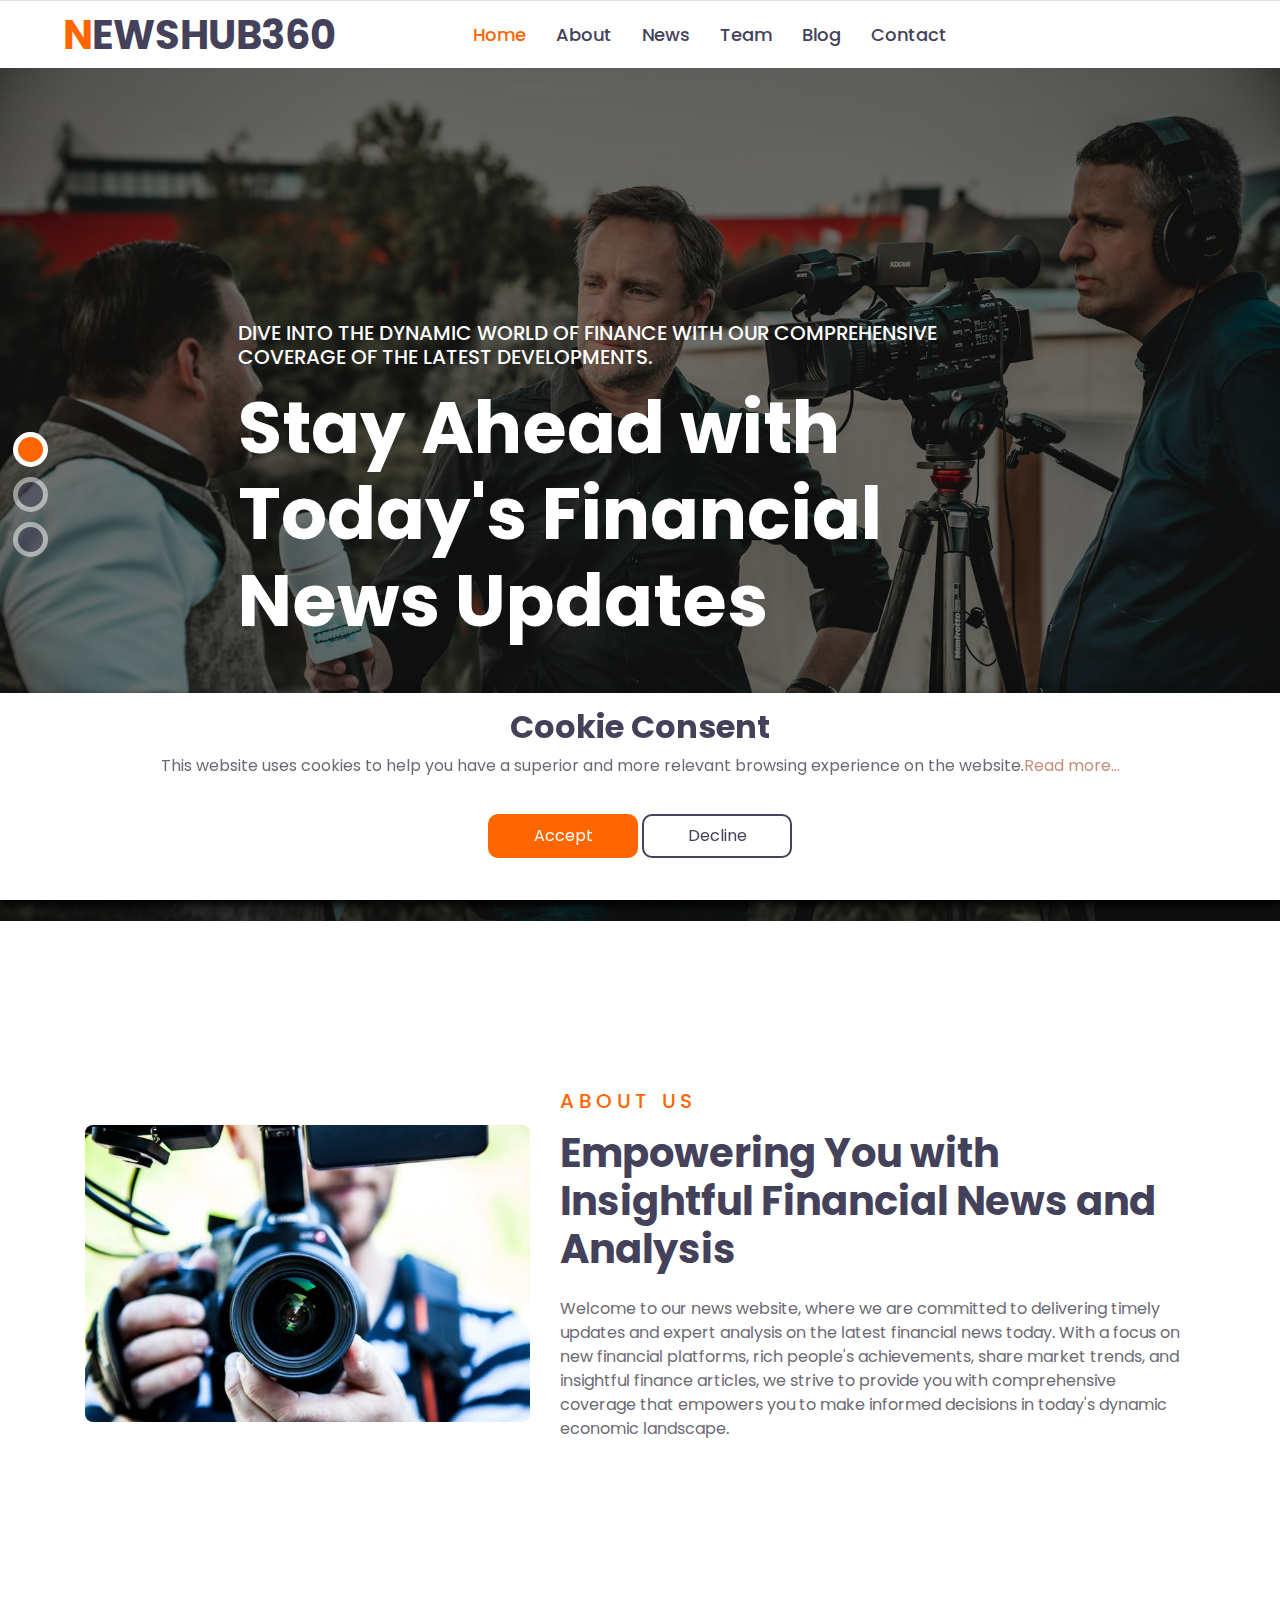
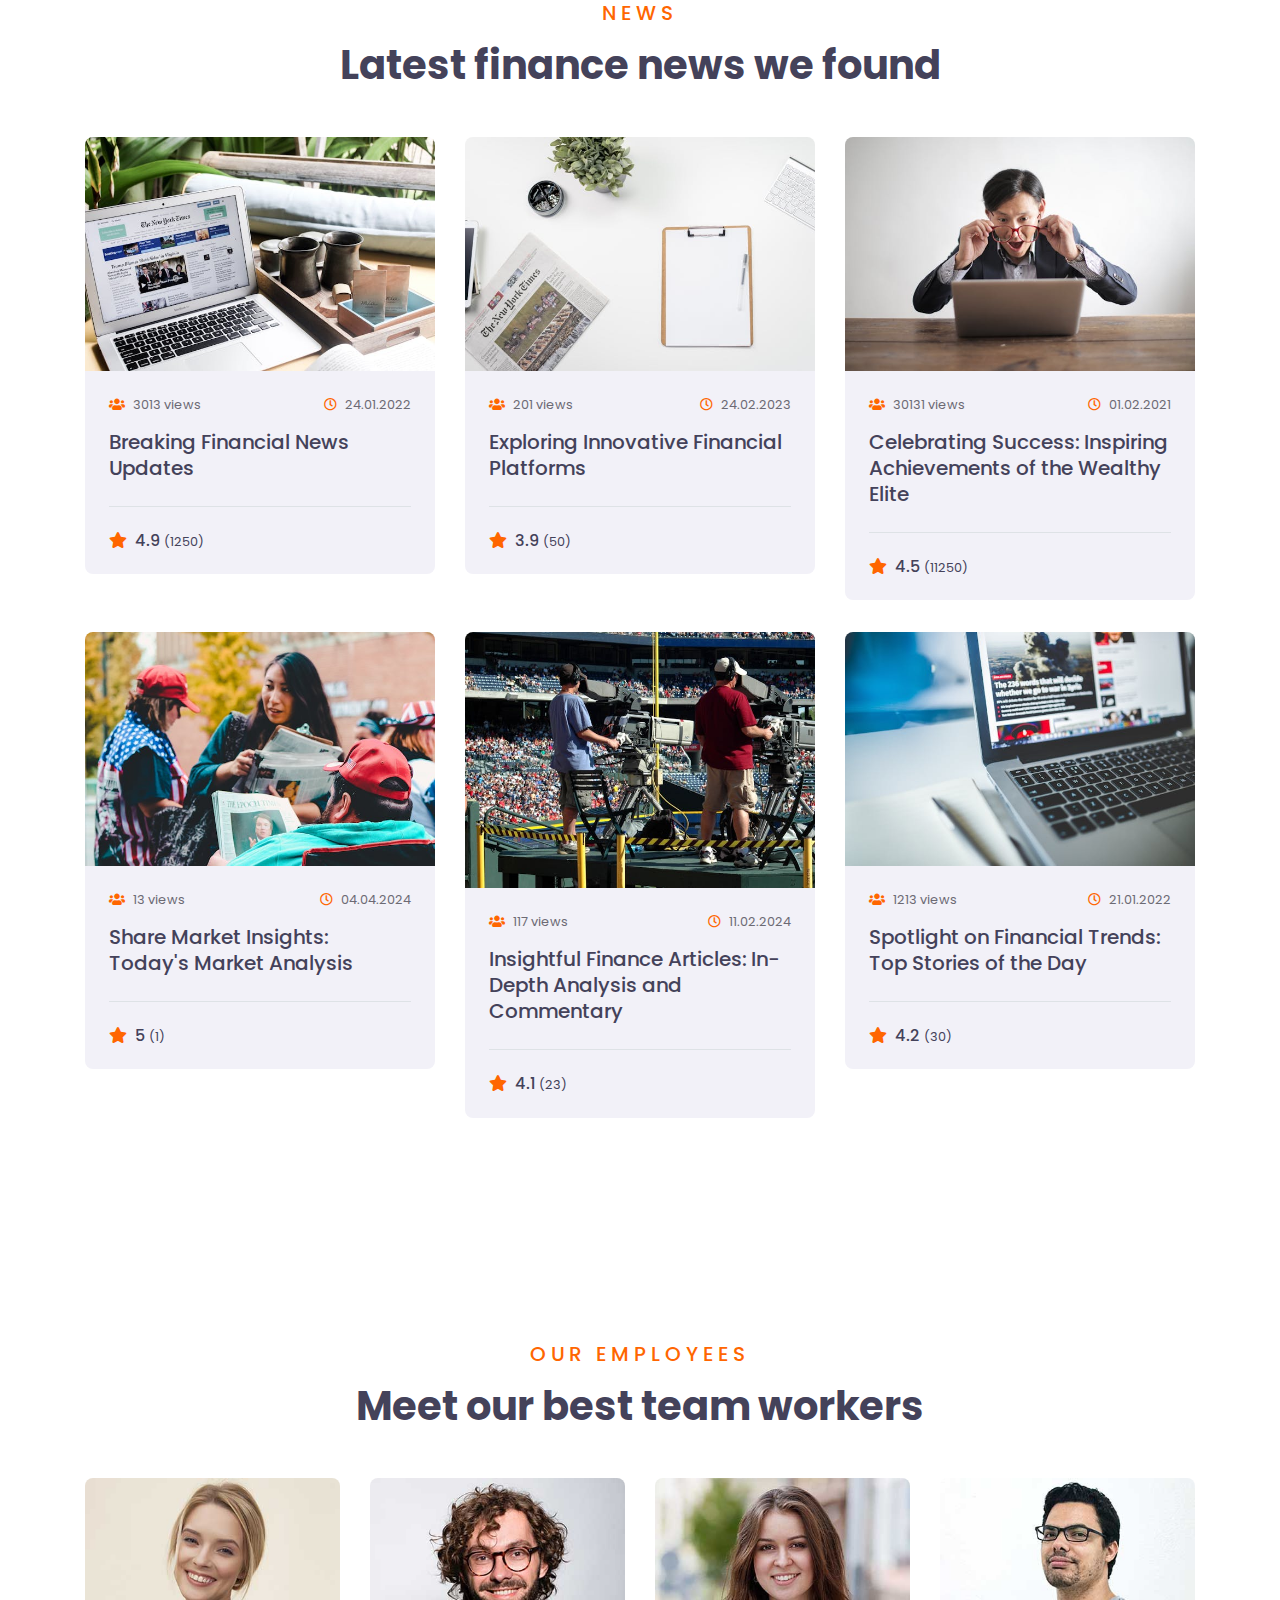
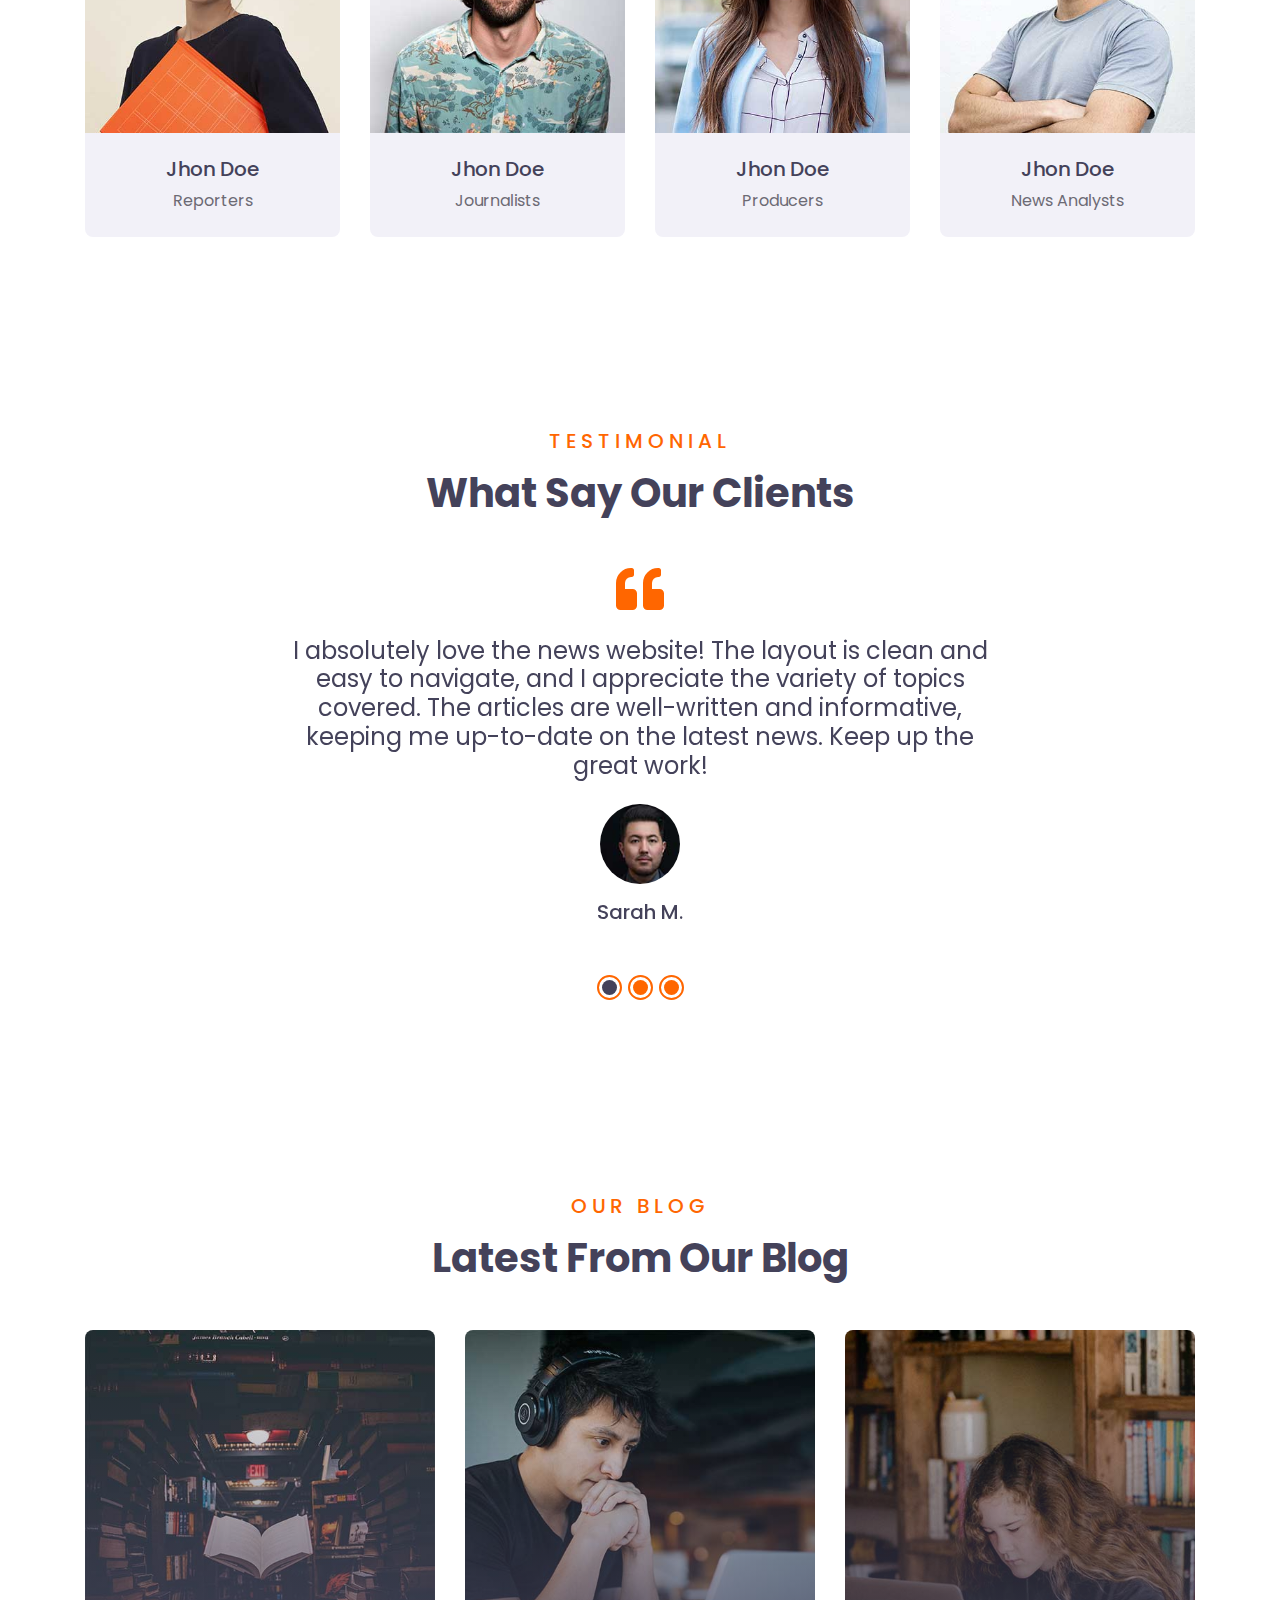
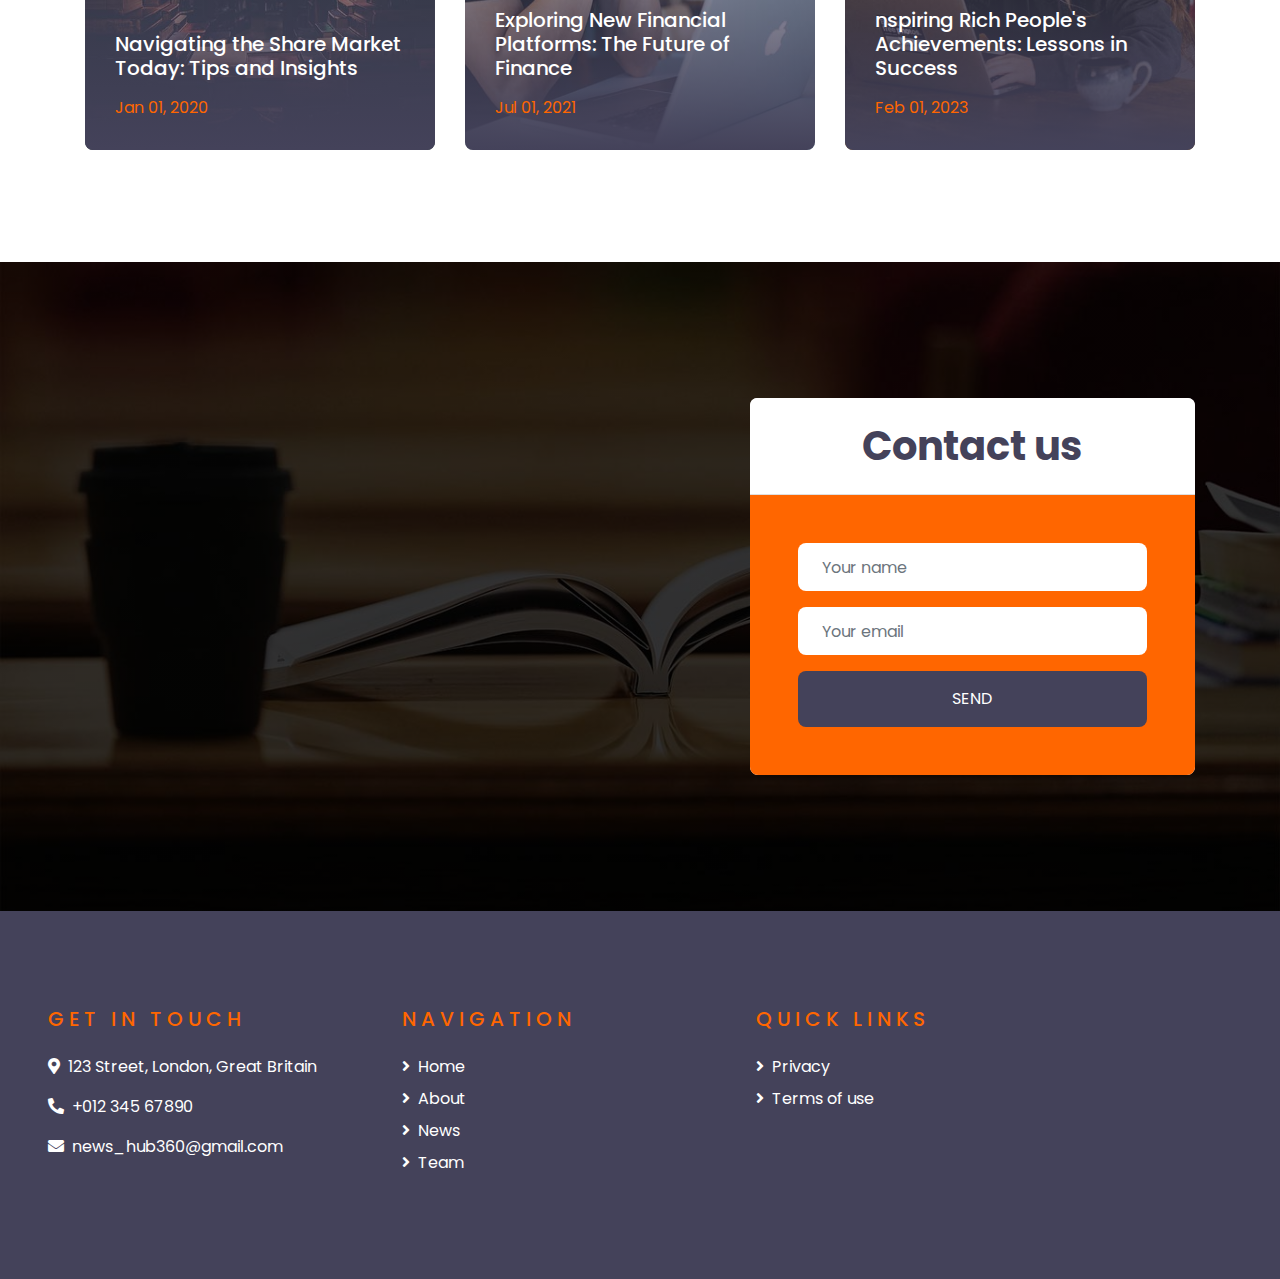
==== index.html @ 3d37042f "WIP" ====
<!DOCTYPE html>
<html lang="en">

<head>
    <meta charset="utf-8">
    <title>ECOURSES - Online Courses HTML Template</title>
    <meta content="width=device-width, initial-scale=1.0" name="viewport">
    <meta content="Free HTML Templates" name="keywords">
    <meta content="Free HTML Templates" name="description">

    <!-- Favicon -->
    <link href="img/favicon.png" rel="icon">

    <!-- Google Web Fonts -->
    <link rel="preconnect" href="https://fonts.gstatic.com">
    <link href="https://fonts.googleapis.com/css2?family=Poppins:wght@400;500;600;700&display=swap" rel="stylesheet"> 

    <!-- Font Awesome -->
    <link href="https://cdnjs.cloudflare.com/ajax/libs/font-awesome/5.10.0/css/all.min.css" rel="stylesheet">

    <!-- Libraries Stylesheet -->
    <link href="lib/owlcarousel/assets/owl.carousel.min.css" rel="stylesheet">

    <!-- Customized Bootstrap Stylesheet -->
    <link href="css/style.css" rel="stylesheet">
</head>

<body>
    <!-- Navbar Start -->
    <div class="container-fluid">
        <div class="row border-top px-xl-5">
            <div class="col-lg-4 d-none d-lg-block">
                <a href="index.html" class="text-decoration-none">
                    <h1 style="margin-top: 10px !important;" class="m-0"><span class="text-primary">N</span>EWSHUB360</h1>
                </a>
            </div>
            <div class="col-lg-8">
                <nav class="navbar navbar-expand-lg bg-light navbar-light py-3 py-lg-0 px-0">
                    <a href="" class="text-decoration-none d-block d-lg-none">
                        <h1 class="m-0"><span class="text-primary">N</span>EWSHUB360</h1>
                    </a>
                    <button type="button" class="navbar-toggler" data-toggle="collapse" data-target="#navbarCollapse">
                        <span class="navbar-toggler-icon"></span>
                    </button>
                    <div class="collapse navbar-collapse justify-content-between" id="navbarCollapse">
                        <div class="navbar-nav py-0">
                            <a href="index.html" class="nav-item nav-link active">Home</a>
                            <a href="#about" class="nav-item nav-link">About</a>
                            <a href="#news" class="nav-item nav-link">News</a>
                            <a href="#team" class="nav-item nav-link">Team</a>
                            <a href="#blog" class="nav-item nav-link">Blog</a>
                            <a href="#contact" class="nav-item nav-link">Contact</a>
                        </div>
                    </div>
                </nav>
            </div>
        </div>
    </div>
    <!-- Navbar End -->


    <!-- Carousel Start -->
    <div class="container-fluid p-0 pb-5 mb-5">
        <div id="header-carousel" class="carousel slide carousel-fade" data-ride="carousel">
            <ol class="carousel-indicators">
                <li data-target="#header-carousel" data-slide-to="0" class="active"></li>
                <li data-target="#header-carousel" data-slide-to="1"></li>
                <li data-target="#header-carousel" data-slide-to="2"></li>
            </ol>
            <div class="carousel-inner">
                <div class="carousel-item active" style="min-height: 300px;">
                    <img class="position-relative w-100" src="img/carousel-1.jpg" style="min-height: 300px; object-fit: cover;">
                    <div class="carousel-caption d-flex align-items-center justify-content-center">
                        <div class="p-5" style="width: 100%; max-width: 900px;">
                            <h5 class="text-white text-uppercase mb-md-3">Dive into the dynamic world of finance with our comprehensive coverage of the latest developments.</h5>
                            <h1 class="display-3 text-white mb-md-4">Stay Ahead with Today's Financial News Updates</h1>
                        </div>
                    </div>
                </div>
                <div class="carousel-item" style="min-height: 300px;">
                    <img class="position-relative w-100" src="img/carousel-2.jpg" style="min-height: 300px; object-fit: cover;">
                    <div class="carousel-caption d-flex align-items-center justify-content-center">
                        <div class="p-5" style="width: 100%; max-width: 900px;">
                            <h5 class="text-white text-uppercase mb-md-3">Discover the cutting-edge advancements reshaping the financial landscape.</h5>
                            <h1 class="display-3 text-white mb-md-4">Exploring New Financial Platforms: Innovation in Finance</h1>
                        </div>
                    </div>
                </div>
                <div class="carousel-item" style="min-height: 300px;">
                    <img class="position-relative w-100" src="img/carousel-3.jpg" style="min-height: 300px; object-fit: cover;">
                    <div class="carousel-caption d-flex align-items-center justify-content-center">
                        <div class="p-5" style="width: 100%; max-width: 900px;">
                            <h5 class="text-white text-uppercase mb-md-3">Delve into the extraordinary accomplishments of today's titans of industry and finance.</h5>
                            <h1 class="display-3 text-white mb-md-4">Celebrating Success: Remarkable Achievements of the Wealthy Elite</h1>
                        </div>
                    </div>
                </div>
            </div>
        </div>
    </div>
    <!-- Carousel End -->


    <!-- About Start -->
    <di id="about" class="container-fluid py-5">
        <div class="container py-5">
            <div class="row align-items-center">
                <div class="col-lg-5">
                    <img class="img-fluid rounded mb-4 mb-lg-0" src="img/about.jpg" alt="">
                </div>
                <div class="col-lg-7">
                    <div class="text-left mb-4">
                        <h5 class="text-primary text-uppercase mb-3" style="letter-spacing: 5px;">About Us</h5>
                        <h1>Empowering You with Insightful Financial News and Analysis</h1>
                    </div>
                    <p>Welcome to our news website, where we are committed to delivering timely updates and expert analysis on the latest financial news today. With a focus on new financial platforms, rich people's achievements, share market trends, and insightful finance articles, we strive to provide you with comprehensive coverage that empowers you to make informed decisions in today's dynamic economic landscape.</p>
                </div>
            </div>
        </div>
    </div>
    <!-- About End -->

    <!-- Courses Start -->
    <div id="news" class="container-fluid py-5">
        <div class="container py-5">
            <div class="text-center mb-5">
                <h5 class="text-primary text-uppercase mb-3" style="letter-spacing: 5px;">News</h5>
                <h1>Latest finance news we found</h1>
            </div>
            <div class="row">
                <div class="col-lg-4 col-md-6 mb-4">
                    <div class="rounded overflow-hidden mb-2">
                        <img class="img-fluid" src="img/course-2.jpg" alt="">
                        <div class="bg-secondary p-4">
                            <div class="d-flex justify-content-between mb-3">
                                <small class="m-0"><i class="fa fa-users text-primary mr-2"></i>3013 views</small>
                                <small class="m-0"><i class="far fa-clock text-primary mr-2"></i>24.01.2022</small>
                            </div>
                            <a class="h5">Breaking Financial News Updates</a>
                            <div class="border-top mt-4 pt-4">
                                <div class="d-flex justify-content-between">
                                    <h6 class="m-0"><i class="fa fa-star text-primary mr-2"></i>4.9 <small>(1250)</small></h6>
                                </div>
                            </div>
                        </div>
                    </div>
                </div>
                <div class="col-lg-4 col-md-6 mb-4">
                    <div class="rounded overflow-hidden mb-2">
                        <img class="img-fluid" src="img/course-3.jpg" alt="">
                        <div class="bg-secondary p-4">
                            <div class="d-flex justify-content-between mb-3">
                                <small class="m-0"><i class="fa fa-users text-primary mr-2"></i>201 views</small>
                                <small class="m-0"><i class="far fa-clock text-primary mr-2"></i>24.02.2023</small>
                            </div>
                            <a class="h5">Exploring Innovative Financial Platforms</a>
                            <div class="border-top mt-4 pt-4">
                                <div class="d-flex justify-content-between">
                                    <h6 class="m-0"><i class="fa fa-star text-primary mr-2"></i>3.9 <small>(50)</small></h6>
                                </div>
                            </div>
                        </div>
                    </div>
                </div>
                <div class="col-lg-4 col-md-6 mb-4">
                    <div class="rounded overflow-hidden mb-2">
                        <img class="img-fluid" src="img/course-4.jpg" alt="">
                        <div class="bg-secondary p-4">
                            <div class="d-flex justify-content-between mb-3">
                                <small class="m-0"><i class="fa fa-users text-primary mr-2"></i>30131 views</small>
                                <small class="m-0"><i class="far fa-clock text-primary mr-2"></i>01.02.2021</small>
                            </div>
                            <a class="h5">Celebrating Success: Inspiring Achievements of the Wealthy Elite</a>
                            <div class="border-top mt-4 pt-4">
                                <div class="d-flex justify-content-between">
                                    <h6 class="m-0"><i class="fa fa-star text-primary mr-2"></i>4.5 <small>(11250)</small></h6>
                                </div>
                            </div>
                        </div>
                    </div>
                </div>
                <div class="col-lg-4 col-md-6 mb-4">
                    <div class="rounded overflow-hidden mb-2">
                        <img class="img-fluid" src="img/course-5.jpg" alt="">
                        <div class="bg-secondary p-4">
                            <div class="d-flex justify-content-between mb-3">
                                <small class="m-0"><i class="fa fa-users text-primary mr-2"></i>13 views</small>
                                <small class="m-0"><i class="far fa-clock text-primary mr-2"></i>04.04.2024</small>
                            </div>
                            <a class="h5">Share Market Insights: Today's Market Analysis</a>
                            <div class="border-top mt-4 pt-4">
                                <div class="d-flex justify-content-between">
                                    <h6 class="m-0"><i class="fa fa-star text-primary mr-2"></i>5 <small>(1)</small></h6>
                                </div>
                            </div>
                        </div>
                    </div>
                </div>
                <div class="col-lg-4 col-md-6 mb-4">
                    <div class="rounded overflow-hidden mb-2">
                        <img class="img-fluid" src="img/course-6.jpg" alt="">
                        <div class="bg-secondary p-4">
                            <div class="d-flex justify-content-between mb-3">
                                <small class="m-0"><i class="fa fa-users text-primary mr-2"></i>117 views</small>
                                <small class="m-0"><i class="far fa-clock text-primary mr-2"></i>11.02.2024</small>
                            </div>
                            <a class="h5">Insightful Finance Articles: In-Depth Analysis and Commentary</a>
                            <div class="border-top mt-4 pt-4">
                                <div class="d-flex justify-content-between">
                                    <h6 class="m-0"><i class="fa fa-star text-primary mr-2"></i>4.1 <small>(23)</small></h6>
                                </div>
                            </div>
                        </div>
                    </div>
                </div>
                <div class="col-lg-4 col-md-6 mb-4">
                    <div class="rounded overflow-hidden mb-2">
                        <img class="img-fluid" src="img/course-1.jpg" alt="">
                        <div class="bg-secondary p-4">
                            <div class="d-flex justify-content-between mb-3">
                                <small class="m-0"><i class="fa fa-users text-primary mr-2"></i>1213 views</small>
                                <small class="m-0"><i class="far fa-clock text-primary mr-2"></i>21.01.2022</small>
                            </div>
                            <a class="h5">Spotlight on Financial Trends: Top Stories of the Day</a>
                            <div class="border-top mt-4 pt-4">
                                <div class="d-flex justify-content-between">
                                    <h6 class="m-0"><i class="fa fa-star text-primary mr-2"></i>4.2 <small>(30)</small></h6>
                                </div>
                            </div>
                        </div>
                    </div>
                </div>
            </div>
        </div>
    </div>
    <!-- Courses End -->


    <!-- Team Start -->
    <div id="team" class="container-fluid py-5">
        <div class="container pt-5 pb-3">
            <div class="text-center mb-5">
                <h5 class="text-primary text-uppercase mb-3" style="letter-spacing: 5px;">Our employees</h5>
                <h1>Meet our best team workers</h1>
            </div>
            <div class="row">
                <div class="col-md-6 col-lg-3 text-center team mb-4">
                    <div class="team-item rounded overflow-hidden mb-2">
                        <div class="team-img position-relative">
                            <img class="img-fluid" src="img/team-1.jpg" alt="">
                        </div>
                        <div class="bg-secondary p-4">
                            <h5>Jhon Doe</h5>
                            <p class="m-0">Reporters</p>
                        </div>
                    </div>
                </div>
                <div class="col-md-6 col-lg-3 text-center team mb-4">
                    <div class="team-item rounded overflow-hidden mb-2">
                        <div class="team-img position-relative">
                            <img class="img-fluid" src="img/team-2.jpg" alt="">
                        </div>
                        <div class="bg-secondary p-4">
                            <h5>Jhon Doe</h5>
                            <p class="m-0">Journalists</p>
                        </div>
                    </div>
                </div>
                <div class="col-md-6 col-lg-3 text-center team mb-4">
                    <div class="team-item rounded overflow-hidden mb-2">
                        <div class="team-img position-relative">
                            <img class="img-fluid" src="img/team-3.jpg" alt="">
                        </div>
                        <div class="bg-secondary p-4">
                            <h5>Jhon Doe</h5>
                            <p class="m-0">Producers</p>
                        </div>
                    </div>
                </div>
                <div class="col-md-6 col-lg-3 text-center team mb-4">
                    <div class="team-item rounded overflow-hidden mb-2">
                        <div class="team-img position-relative">
                            <img class="img-fluid" src="img/team-4.jpg" alt="">
                        </div>
                        <div class="bg-secondary p-4">
                            <h5>Jhon Doe</h5>
                            <p class="m-0">News Analysts</p>
                        </div>
                    </div>
                </div>
            </div>
        </div>
    </div>
    <!-- Team End -->


    <!-- Testimonial Start -->
    <div class="container-fluid py-5">
        <div class="container py-5">
            <div class="text-center mb-5">
                <h5 class="text-primary text-uppercase mb-3" style="letter-spacing: 5px;">Testimonial</h5>
                <h1>What Say Our Clients</h1>
            </div>
            <div class="row justify-content-center">
                <div class="col-lg-8">
                    <div class="owl-carousel testimonial-carousel">
                        <div class="text-center">
                            <i class="fa fa-3x fa-quote-left text-primary mb-4"></i>
                            <h4 class="font-weight-normal mb-4">I absolutely love the news website! The layout is clean and easy to navigate, and I appreciate the variety of topics covered. The articles are well-written and informative, keeping me up-to-date on the latest news. Keep up the great work!</h4>
                            <img class="img-fluid mx-auto mb-3" src="img/testimonial-1.jpg" alt="">
                            <h5 class="m-0">Sarah M.</h5>
                        </div>
                        <div class="text-center">
                            <i class="fa fa-3x fa-quote-left text-primary mb-4"></i>
                            <h4 class="font-weight-normal mb-4">The news website has become an integral part of my daily routine. I appreciate the variety of perspectives presented in the articles, which helps me get a more well-rounded understanding of current events. The website is user-friendly and regularly updated, making it my go-to destination for news.</h4>
                            <img class="img-fluid mx-auto mb-3" src="img/testimonial-2.jpg" alt="">
                            <h5 class="m-0">Lisa S.</h5>
                        </div>
                        <div class="text-center">
                            <i class="fa fa-3x fa-quote-left text-primary mb-4"></i>
                            <h4 class="font-weight-normal mb-4">Kudos to the team behind the news website! I'm consistently impressed by the quality of reporting and the professionalism displayed. The website covers a wide range of topics, and I appreciate the effort to include diverse voices and viewpoints. It's clear that the team is committed to journalistic integrity</h4>
                            <img class="img-fluid mx-auto mb-3" src="img/testimonial-3.jpg" alt="">
                            <h5 class="m-0">David K.</h5>
                        </div>
                    </div>
                </div>
            </div>
        </div>
    </div>
    <!-- Testimonial End -->


    <!-- Blog Start -->
    <div id="blog" class="container-fluid py-5">
        <div class="container pt-5 pb-3">
            <div class="text-center mb-5">
                <h5 class="text-primary text-uppercase mb-3" style="letter-spacing: 5px;">Our Blog</h5>
                <h1>Latest From Our Blog</h1>
            </div>
            <div class="row pb-3">
                <div class="col-lg-4 mb-4">
                    <div class="blog-item position-relative overflow-hidden rounded mb-2">
                        <img class="img-fluid" src="img/blog-1.jpg" alt="">
                        <a class="blog-overlay text-decoration-none">
                            <h5 class="text-white mb-3">Navigating the Share Market Today: Tips and Insights</h5>
                            <p class="text-primary m-0">Jan 01, 2020</p>
                        </a>
                    </div>
                </div>
                <div class="col-lg-4 mb-4">
                    <div class="blog-item position-relative overflow-hidden rounded mb-2">
                        <img class="img-fluid" src="img/blog-2.jpg" alt="">
                        <a class="blog-overlay text-decoration-none" href="">
                            <h5 class="text-white mb-3">Exploring New Financial Platforms: The Future of Finance</h5>
                            <p class="text-primary m-0">Jul 01, 2021</p>
                        </a>
                    </div>
                </div>
                <div class="col-lg-4 mb-4">
                    <div class="blog-item position-relative overflow-hidden rounded mb-2">
                        <img class="img-fluid" src="img/blog-3.jpg" alt="">
                        <a class="blog-overlay text-decoration-none" href="">
                            <h5 class="text-white mb-3">nspiring Rich People's Achievements: Lessons in Success</h5>
                            <p class="text-primary m-0">Feb 01, 2023</p>
                        </a>
                    </div>
                </div>
            </div>
        </div>
    </div>
    <!-- Blog End -->

    <!-- Registration Start -->
    <div id="contact" style="margin-bottom: 0px;" class="container-fluid bg-registration py-5" style="margin: 90px 0;">
        <div class="container py-5">
            <div class="row align-items-center">
                <div class="col-lg-7 mb-5 mb-lg-0">
                    <iframe src="https://www.google.com/maps/embed?pb=!1m18!1m12!1m3!1d22356.5356037486!2d-0.1276250524792851!3d51.50732193722497!2m3!1f0!2f0!3f0!3m2!1i1024!2i768!4f13.1!3m3!1m2!1s0x487604e29ccf5fd9%3A0x52963a5addd52a99!2sLondon%2C%20UK!5e0!3m2!1sen!2snp!4v1679941910529!5m2!1sen!2snp" width="100%" height="450" frameborder="0" style="border:0;" allowfullscreen="" aria-hidden="false" tabindex="0"></iframe>
                </div>
                <div class="col-lg-5">
                    <div class="card border-0">
                        <div class="card-header bg-light text-center p-4">
                            <h1 class="m-0">Contact us</h1>
                        </div>
                        <div class="card-body rounded-bottom bg-primary p-5">
                            <form>
                                <div class="form-group">
                                    <input type="text" class="form-control border-0 p-4" placeholder="Your name" required="required" />
                                </div>
                                <div class="form-group">
                                    <input id="email" type="email" class="form-control border-0 p-4" placeholder="Your email" required="required" />
                                    <div style="color: black;" id="result"></div>
                                </div>
                                <div>
                                    <button onclick="sendForm()" id="submit" class="btn btn-dark btn-block border-0 py-3" type="submit">SEND</button>
                                </div>
                            </form>
                        </div>
                    </div>
                </div>
            </div>
        </div>
    </div>
    <!-- Registration End -->

    <!-- Footer Start -->
    <div style="position: absolute;" class="container-fluid bg-dark text-white py-5 px-sm-3 px-lg-5" style="margin-top: 0px;">
        <div class="row pt-5">
            <div class="col-lg-7 col-md-12">
                <div class="row">
                    <div class="col-md-6 mb-5">
                        <h5 class="text-primary text-uppercase mb-4" style="letter-spacing: 5px;">Get In Touch</h5>
                        <p><i class="fa fa-map-marker-alt mr-2"></i>123 Street, London, Great Britain</p>
                        <p><i class="fa fa-phone-alt mr-2"></i>+012 345 67890</p>
                        <p><i class="fa fa-envelope mr-2"></i>news_hub360@gmail.com</p>
                    </div>
                    <div class="col-md-6 mb-5">
                        <h5 class="text-primary text-uppercase mb-4" style="letter-spacing: 5px;">Navigation</h5>
                        <div class="d-flex flex-column justify-content-start">
    
                            <a class="text-white mb-2" href="index.html"><i class="fa fa-angle-right mr-2"></i>Home</a>
                            <a class="text-white mb-2" href="#about"><i class="fa fa-angle-right mr-2"></i>About</a>
                            <a class="text-white mb-2" href="#news"><i class="fa fa-angle-right mr-2"></i>News</a>
                            <a class="text-white mb-2" href="#team"><i class="fa fa-angle-right mr-2"></i>Team</a>
                        </div>
                    </div>
                </div>
            </div>
            <div class="col-lg-5 col-md-12 mb-5">
                <h5 class="text-primary text-uppercase mb-4" style="letter-spacing: 5px;">Quick links</h5>
                <div class="d-flex flex-column justify-content-start">
                    <a class="text-white mb-2" href="privacy-policy.html"><i class="fa fa-angle-right mr-2"></i>Privacy</a>
                    <a class="text-white mb-2" href="terms-of-use.html"><i class="fa fa-angle-right mr-2"></i>Terms of use</a>
                </div>
            </div>
        </div>
    </div>
    <!-- Footer End -->

    <!-- Cookie banner -->
    <div class="cookie-wrapper show">
        <i class="bx bx-cookie"></i>
        <h2 style="text-align: center;">Cookie Consent</h2>

        <div class="data">
            <p>This website uses cookies to help you have a superior and more relevant browsing experience on the website.<a href="#">Read more...</a></p>
        </div>

        <div class="buttons">
            <button class="cookie-button" id="acceptBtn">Accept</button>
            <button class="cookie-button" id="declineBtn">Decline</button>
        </div>
    </div>
    <!-- End Cookie banner -->


    <!-- Back to Top -->
    <a href="#" class="btn btn-lg btn-primary btn-lg-square back-to-top"><i class="fa fa-angle-double-up"></i></a>


    <!-- JavaScript Libraries -->
    <script src="https://code.jquery.com/jquery-3.4.1.min.js"></script>
    <script src="https://stackpath.bootstrapcdn.com/bootstrap/4.4.1/js/bootstrap.bundle.min.js"></script>
    <script src="lib/easing/easing.min.js"></script>
    <script src="lib/owlcarousel/owl.carousel.min.js"></script>

    <!-- Contact Javascript File -->
    <script src="mail/jqBootstrapValidation.min.js"></script>
    <script src="mail/contact.js"></script>

    <!-- Template Javascript -->
    <script src="js/main.js"></script>
    <script src="js/contact-form.js"></script>
    <script src="js/cookiebanner.js"></script>
</body>

</html>
---- css/style.css ----
/******* Bootstrap Theming ********/
/*!
 * Bootstrap v4.5.3 (https://getbootstrap.com/)
 * Copyright 2011-2020 The Bootstrap Authors
 * Copyright 2011-2020 Twitter, Inc.
 * Licensed under MIT (https://github.com/twbs/bootstrap/blob/main/LICENSE)
 */
:root {
  --blue: #007bff;
  --indigo: #6610f2;
  --purple: #6f42c1;
  --pink: #e83e8c;
  --red: #dc3545;
  --orange: #fd7e14;
  --yellow: #ffc107;
  --green: #28a745;
  --teal: #20c997;
  --cyan: #17a2b8;
  --white: #fff;
  --gray: #6c757d;
  --gray-dark: #343a40;
  --primary: #FF6600;
  --secondary: #F2F1F8;
  --success: #28a745;
  --info: #17a2b8;
  --warning: #ffc107;
  --danger: #dc3545;
  --light: #FFFFFF;
  --dark: #44425A;
  --breakpoint-xs: 0;
  --breakpoint-sm: 576px;
  --breakpoint-md: 768px;
  --breakpoint-lg: 992px;
  --breakpoint-xl: 1200px;
  --font-family-sans-serif: "Poppins", sans-serif;
  --font-family-monospace: SFMono-Regular, Menlo, Monaco, Consolas, "Liberation Mono", "Courier New", monospace;
}

*,
*::before,
*::after {
  box-sizing: border-box;
}

html {
  font-family: sans-serif;
  line-height: 1.15;
  -webkit-text-size-adjust: 100%;
  -webkit-tap-highlight-color: rgba(0, 0, 0, 0);
}

article, aside, figcaption, figure, footer, header, hgroup, main, nav, section {
  display: block;
}

body {
  margin: 0;
  font-family: "Poppins", sans-serif;
  font-size: 1rem;
  font-weight: 400;
  line-height: 1.5;
  color: #6C6A74;
  text-align: left;
  background-color: #fff;
}

[tabindex="-1"]:focus:not(:focus-visible) {
  outline: 0 !important;
}

hr {
  box-sizing: content-box;
  height: 0;
  overflow: visible;
}

h1, h2, h3, h4, h5, h6 {
  margin-top: 0;
  margin-bottom: 0.5rem;
}

p {
  margin-top: 0;
  margin-bottom: 1rem;
}

abbr[title],
abbr[data-original-title] {
  text-decoration: underline;
  text-decoration: underline dotted;
  cursor: help;
  border-bottom: 0;
  text-decoration-skip-ink: none;
}

address {
  margin-bottom: 1rem;
  font-style: normal;
  line-height: inherit;
}

ol,
ul,
dl {
  margin-top: 0;
  margin-bottom: 1rem;
}

ol ol,
ul ul,
ol ul,
ul ol {
  margin-bottom: 0;
}

dt {
  font-weight: 700;
}

dd {
  margin-bottom: .5rem;
  margin-left: 0;
}

blockquote {
  margin: 0 0 1rem;
}

b,
strong {
  font-weight: bolder;
}

small {
  font-size: 80%;
}

sub,
sup {
  position: relative;
  font-size: 75%;
  line-height: 0;
  vertical-align: baseline;
}

sub {
  bottom: -.25em;
}

sup {
  top: -.5em;
}

a {
  color: #FF6600;
  text-decoration: none;
  background-color: transparent;
}

a:hover {
  color: #b34700;
  text-decoration: underline;
}

a:not([href]):not([class]) {
  color: inherit;
  text-decoration: none;
}

a:not([href]):not([class]):hover {
  color: inherit;
  text-decoration: none;
}

pre,
code,
kbd,
samp {
  font-family: SFMono-Regular, Menlo, Monaco, Consolas, "Liberation Mono", "Courier New", monospace;
  font-size: 1em;
}

pre {
  margin-top: 0;
  margin-bottom: 1rem;
  overflow: auto;
  -ms-overflow-style: scrollbar;
}

figure {
  margin: 0 0 1rem;
}

img {
  vertical-align: middle;
  border-style: none;
}

svg {
  overflow: hidden;
  vertical-align: middle;
}

table {
  border-collapse: collapse;
}

caption {
  padding-top: 0.75rem;
  padding-bottom: 0.75rem;
  color: #6c757d;
  text-align: left;
  caption-side: bottom;
}

th {
  text-align: inherit;
  text-align: -webkit-match-parent;
}

label {
  display: inline-block;
  margin-bottom: 0.5rem;
}

button {
  border-radius: 0;
}

button:focus {
  outline: 1px dotted;
  outline: 5px auto -webkit-focus-ring-color;
}

input,
button,
select,
optgroup,
textarea {
  margin: 0;
  font-family: inherit;
  font-size: inherit;
  line-height: inherit;
}

button,
input {
  overflow: visible;
}

button,
select {
  text-transform: none;
}

[role="button"] {
  cursor: pointer;
}

select {
  word-wrap: normal;
}

button,
[type="button"],
[type="reset"],
[type="submit"] {
  -webkit-appearance: button;
}

button:not(:disabled),
[type="button"]:not(:disabled),
[type="reset"]:not(:disabled),
[type="submit"]:not(:disabled) {
  cursor: pointer;
}

button::-moz-focus-inner,
[type="button"]::-moz-focus-inner,
[type="reset"]::-moz-focus-inner,
[type="submit"]::-moz-focus-inner {
  padding: 0;
  border-style: none;
}

input[type="radio"],
input[type="checkbox"] {
  box-sizing: border-box;
  padding: 0;
}

textarea {
  overflow: auto;
  resize: vertical;
}

fieldset {
  min-width: 0;
  padding: 0;
  margin: 0;
  border: 0;
}

legend {
  display: block;
  width: 100%;
  max-width: 100%;
  padding: 0;
  margin-bottom: .5rem;
  font-size: 1.5rem;
  line-height: inherit;
  color: inherit;
  white-space: normal;
}

@media (max-width: 1200px) {
  legend {
    font-size: calc(1.275rem + 0.3vw) ;
  }
}

progress {
  vertical-align: baseline;
}

[type="number"]::-webkit-inner-spin-button,
[type="number"]::-webkit-outer-spin-button {
  height: auto;
}

[type="search"] {
  outline-offset: -2px;
  -webkit-appearance: none;
}

[type="search"]::-webkit-search-decoration {
  -webkit-appearance: none;
}

::-webkit-file-upload-button {
  font: inherit;
  -webkit-appearance: button;
}

output {
  display: inline-block;
}

summary {
  display: list-item;
  cursor: pointer;
}

template {
  display: none;
}

[hidden] {
  display: none !important;
}

h1, h2, h3, h4, h5, h6,
.h1, .h2, .h3, .h4, .h5, .h6 {
  margin-bottom: 0.5rem;
  font-weight: 500;
  line-height: 1.2;
  color: #44425A;
}

h1, .h1 {
  font-size: 2.5rem;
}

@media (max-width: 1200px) {
  h1, .h1 {
    font-size: calc(1.375rem + 1.5vw) ;
  }
}

h2, .h2 {
  font-size: 2rem;
}

@media (max-width: 1200px) {
  h2, .h2 {
    font-size: calc(1.325rem + 0.9vw) ;
  }
}

h3, .h3 {
  font-size: 1.75rem;
}

@media (max-width: 1200px) {
  h3, .h3 {
    font-size: calc(1.3rem + 0.6vw) ;
  }
}

h4, .h4 {
  font-size: 1.5rem;
}

@media (max-width: 1200px) {
  h4, .h4 {
    font-size: calc(1.275rem + 0.3vw) ;
  }
}

h5, .h5 {
  font-size: 1.25rem;
}

h6, .h6 {
  font-size: 1rem;
}

.lead {
  font-size: 1.25rem;
  font-weight: 300;
}

.display-1 {
  font-size: 6rem;
  font-weight: 300;
  line-height: 1.2;
}

@media (max-width: 1200px) {
  .display-1 {
    font-size: calc(1.725rem + 5.7vw) ;
  }
}

.display-2 {
  font-size: 5.5rem;
  font-weight: 300;
  line-height: 1.2;
}

@media (max-width: 1200px) {
  .display-2 {
    font-size: calc(1.675rem + 5.1vw) ;
  }
}

.display-3 {
  font-size: 4.5rem;
  font-weight: 300;
  line-height: 1.2;
}

@media (max-width: 1200px) {
  .display-3 {
    font-size: calc(1.575rem + 3.9vw) ;
  }
}

.display-4 {
  font-size: 3.5rem;
  font-weight: 300;
  line-height: 1.2;
}

@media (max-width: 1200px) {
  .display-4 {
    font-size: calc(1.475rem + 2.7vw) ;
  }
}

hr {
  margin-top: 1rem;
  margin-bottom: 1rem;
  border: 0;
  border-top: 1px solid rgba(0, 0, 0, 0.1);
}

small,
.small {
  font-size: 80%;
  font-weight: 400;
}

mark,
.mark {
  padding: 0.2em;
  background-color: #fcf8e3;
}

.list-unstyled {
  padding-left: 0;
  list-style: none;
}

.list-inline {
  padding-left: 0;
  list-style: none;
}

.list-inline-item {
  display: inline-block;
}

.list-inline-item:not(:last-child) {
  margin-right: 0.5rem;
}

.initialism {
  font-size: 90%;
  text-transform: uppercase;
}

.blockquote {
  margin-bottom: 1rem;
  font-size: 1.25rem;
}

.blockquote-footer {
  display: block;
  font-size: 80%;
  color: #6c757d;
}

.blockquote-footer::before {
  content: "\2014\00A0";
}

.img-fluid {
  max-width: 100%;
  height: auto;
}

.img-thumbnail {
  padding: 0.25rem;
  background-color: #fff;
  border: 1px solid #dee2e6;
  border-radius: 8px;
  max-width: 100%;
  height: auto;
}

.figure {
  display: inline-block;
}

.figure-img {
  margin-bottom: 0.5rem;
  line-height: 1;
}

.figure-caption {
  font-size: 90%;
  color: #6c757d;
}

code {
  font-size: 87.5%;
  color: #e83e8c;
  word-wrap: break-word;
}

a > code {
  color: inherit;
}

kbd {
  padding: 0.2rem 0.4rem;
  font-size: 87.5%;
  color: #fff;
  background-color: #212529;
  border-radius: 0.2rem;
}

kbd kbd {
  padding: 0;
  font-size: 100%;
  font-weight: 700;
}

pre {
  display: block;
  font-size: 87.5%;
  color: #212529;
}

pre code {
  font-size: inherit;
  color: inherit;
  word-break: normal;
}

.pre-scrollable {
  max-height: 340px;
  overflow-y: scroll;
}

.container,
.container-fluid,
.container-sm,
.container-md,
.container-lg,
.container-xl {
  width: 100%;
  padding-right: 15px;
  padding-left: 15px;
  margin-right: auto;
  margin-left: auto;
}

@media (min-width: 576px) {
  .container, .container-sm {
    max-width: 540px;
  }
}

@media (min-width: 768px) {
  .container, .container-sm, .container-md {
    max-width: 720px;
  }
}

@media (min-width: 992px) {
  .container, .container-sm, .container-md, .container-lg {
    max-width: 960px;
  }
}

@media (min-width: 1200px) {
  .container, .container-sm, .container-md, .container-lg, .container-xl {
    max-width: 1140px;
  }
}

.row {
  display: flex;
  flex-wrap: wrap;
  margin-right: -15px;
  margin-left: -15px;
}

.no-gutters {
  margin-right: 0;
  margin-left: 0;
}

.no-gutters > .col,
.no-gutters > [class*="col-"] {
  padding-right: 0;
  padding-left: 0;
}

.col-1, .col-2, .col-3, .col-4, .col-5, .col-6, .col-7, .col-8, .col-9, .col-10, .col-11, .col-12, .col,
.col-auto, .col-sm-1, .col-sm-2, .col-sm-3, .col-sm-4, .col-sm-5, .col-sm-6, .col-sm-7, .col-sm-8, .col-sm-9, .col-sm-10, .col-sm-11, .col-sm-12, .col-sm,
.col-sm-auto, .col-md-1, .col-md-2, .col-md-3, .col-md-4, .col-md-5, .col-md-6, .col-md-7, .col-md-8, .col-md-9, .col-md-10, .col-md-11, .col-md-12, .col-md,
.col-md-auto, .col-lg-1, .col-lg-2, .col-lg-3, .col-lg-4, .col-lg-5, .col-lg-6, .col-lg-7, .col-lg-8, .col-lg-9, .col-lg-10, .col-lg-11, .col-lg-12, .col-lg,
.col-lg-auto, .col-xl-1, .col-xl-2, .col-xl-3, .col-xl-4, .col-xl-5, .col-xl-6, .col-xl-7, .col-xl-8, .col-xl-9, .col-xl-10, .col-xl-11, .col-xl-12, .col-xl,
.col-xl-auto {
  position: relative;
  width: 100%;
  padding-right: 15px;
  padding-left: 15px;
}

.col {
  flex-basis: 0;
  flex-grow: 1;
  max-width: 100%;
}

.row-cols-1 > * {
  flex: 0 0 100%;
  max-width: 100%;
}

.row-cols-2 > * {
  flex: 0 0 50%;
  max-width: 50%;
}

.row-cols-3 > * {
  flex: 0 0 33.33333%;
  max-width: 33.33333%;
}

.row-cols-4 > * {
  flex: 0 0 25%;
  max-width: 25%;
}

.row-cols-5 > * {
  flex: 0 0 20%;
  max-width: 20%;
}

.row-cols-6 > * {
  flex: 0 0 16.66667%;
  max-width: 16.66667%;
}

.col-auto {
  flex: 0 0 auto;
  width: auto;
  max-width: 100%;
}

.col-1 {
  flex: 0 0 8.33333%;
  max-width: 8.33333%;
}

.col-2 {
  flex: 0 0 16.66667%;
  max-width: 16.66667%;
}

.col-3 {
  flex: 0 0 25%;
  max-width: 25%;
}

.col-4 {
  flex: 0 0 33.33333%;
  max-width: 33.33333%;
}

.col-5 {
  flex: 0 0 41.66667%;
  max-width: 41.66667%;
}

.col-6 {
  flex: 0 0 50%;
  max-width: 50%;
}

.col-7 {
  flex: 0 0 58.33333%;
  max-width: 58.33333%;
}

.col-8 {
  flex: 0 0 66.66667%;
  max-width: 66.66667%;
}

.col-9 {
  flex: 0 0 75%;
  max-width: 75%;
}

.col-10 {
  flex: 0 0 83.33333%;
  max-width: 83.33333%;
}

.col-11 {
  flex: 0 0 91.66667%;
  max-width: 91.66667%;
}

.col-12 {
  flex: 0 0 100%;
  max-width: 100%;
}

.order-first {
  order: -1;
}

.order-last {
  order: 13;
}

.order-0 {
  order: 0;
}

.order-1 {
  order: 1;
}

.order-2 {
  order: 2;
}

.order-3 {
  order: 3;
}

.order-4 {
  order: 4;
}

.order-5 {
  order: 5;
}

.order-6 {
  order: 6;
}

.order-7 {
  order: 7;
}

.order-8 {
  order: 8;
}

.order-9 {
  order: 9;
}

.order-10 {
  order: 10;
}

.order-11 {
  order: 11;
}

.order-12 {
  order: 12;
}

.offset-1 {
  margin-left: 8.33333%;
}

.offset-2 {
  margin-left: 16.66667%;
}

.offset-3 {
  margin-left: 25%;
}

.offset-4 {
  margin-left: 33.33333%;
}

.offset-5 {
  margin-left: 41.66667%;
}

.offset-6 {
  margin-left: 50%;
}

.offset-7 {
  margin-left: 58.33333%;
}

.offset-8 {
  margin-left: 66.66667%;
}

.offset-9 {
  margin-left: 75%;
}

.offset-10 {
  margin-left: 83.33333%;
}

.offset-11 {
  margin-left: 91.66667%;
}

@media (min-width: 576px) {
  .col-sm {
    flex-basis: 0;
    flex-grow: 1;
    max-width: 100%;
  }
  .row-cols-sm-1 > * {
    flex: 0 0 100%;
    max-width: 100%;
  }
  .row-cols-sm-2 > * {
    flex: 0 0 50%;
    max-width: 50%;
  }
  .row-cols-sm-3 > * {
    flex: 0 0 33.33333%;
    max-width: 33.33333%;
  }
  .row-cols-sm-4 > * {
    flex: 0 0 25%;
    max-width: 25%;
  }
  .row-cols-sm-5 > * {
    flex: 0 0 20%;
    max-width: 20%;
  }
  .row-cols-sm-6 > * {
    flex: 0 0 16.66667%;
    max-width: 16.66667%;
  }
  .col-sm-auto {
    flex: 0 0 auto;
    width: auto;
    max-width: 100%;
  }
  .col-sm-1 {
    flex: 0 0 8.33333%;
    max-width: 8.33333%;
  }
  .col-sm-2 {
    flex: 0 0 16.66667%;
    max-width: 16.66667%;
  }
  .col-sm-3 {
    flex: 0 0 25%;
    max-width: 25%;
  }
  .col-sm-4 {
    flex: 0 0 33.33333%;
    max-width: 33.33333%;
  }
  .col-sm-5 {
    flex: 0 0 41.66667%;
    max-width: 41.66667%;
  }
  .col-sm-6 {
    flex: 0 0 50%;
    max-width: 50%;
  }
  .col-sm-7 {
    flex: 0 0 58.33333%;
    max-width: 58.33333%;
  }
  .col-sm-8 {
    flex: 0 0 66.66667%;
    max-width: 66.66667%;
  }
  .col-sm-9 {
    flex: 0 0 75%;
    max-width: 75%;
  }
  .col-sm-10 {
    flex: 0 0 83.33333%;
    max-width: 83.33333%;
  }
  .col-sm-11 {
    flex: 0 0 91.66667%;
    max-width: 91.66667%;
  }
  .col-sm-12 {
    flex: 0 0 100%;
    max-width: 100%;
  }
  .order-sm-first {
    order: -1;
  }
  .order-sm-last {
    order: 13;
  }
  .order-sm-0 {
    order: 0;
  }
  .order-sm-1 {
    order: 1;
  }
  .order-sm-2 {
    order: 2;
  }
  .order-sm-3 {
    order: 3;
  }
  .order-sm-4 {
    order: 4;
  }
  .order-sm-5 {
    order: 5;
  }
  .order-sm-6 {
    order: 6;
  }
  .order-sm-7 {
    order: 7;
  }
  .order-sm-8 {
    order: 8;
  }
  .order-sm-9 {
    order: 9;
  }
  .order-sm-10 {
    order: 10;
  }
  .order-sm-11 {
    order: 11;
  }
  .order-sm-12 {
    order: 12;
  }
  .offset-sm-0 {
    margin-left: 0;
  }
  .offset-sm-1 {
    margin-left: 8.33333%;
  }
  .offset-sm-2 {
    margin-left: 16.66667%;
  }
  .offset-sm-3 {
    margin-left: 25%;
  }
  .offset-sm-4 {
    margin-left: 33.33333%;
  }
  .offset-sm-5 {
    margin-left: 41.66667%;
  }
  .offset-sm-6 {
    margin-left: 50%;
  }
  .offset-sm-7 {
    margin-left: 58.33333%;
  }
  .offset-sm-8 {
    margin-left: 66.66667%;
  }
  .offset-sm-9 {
    margin-left: 75%;
  }
  .offset-sm-10 {
    margin-left: 83.33333%;
  }
  .offset-sm-11 {
    margin-left: 91.66667%;
  }
}

@media (min-width: 768px) {
  .col-md {
    flex-basis: 0;
    flex-grow: 1;
    max-width: 100%;
  }
  .row-cols-md-1 > * {
    flex: 0 0 100%;
    max-width: 100%;
  }
  .row-cols-md-2 > * {
    flex: 0 0 50%;
    max-width: 50%;
  }
  .row-cols-md-3 > * {
    flex: 0 0 33.33333%;
    max-width: 33.33333%;
  }
  .row-cols-md-4 > * {
    flex: 0 0 25%;
    max-width: 25%;
  }
  .row-cols-md-5 > * {
    flex: 0 0 20%;
    max-width: 20%;
  }
  .row-cols-md-6 > * {
    flex: 0 0 16.66667%;
    max-width: 16.66667%;
  }
  .col-md-auto {
    flex: 0 0 auto;
    width: auto;
    max-width: 100%;
  }
  .col-md-1 {
    flex: 0 0 8.33333%;
    max-width: 8.33333%;
  }
  .col-md-2 {
    flex: 0 0 16.66667%;
    max-width: 16.66667%;
  }
  .col-md-3 {
    flex: 0 0 25%;
    max-width: 25%;
  }
  .col-md-4 {
    flex: 0 0 33.33333%;
    max-width: 33.33333%;
  }
  .col-md-5 {
    flex: 0 0 41.66667%;
    max-width: 41.66667%;
  }
  .col-md-6 {
    flex: 0 0 50%;
    max-width: 50%;
  }
  .col-md-7 {
    flex: 0 0 58.33333%;
    max-width: 58.33333%;
  }
  .col-md-8 {
    flex: 0 0 66.66667%;
    max-width: 66.66667%;
  }
  .col-md-9 {
    flex: 0 0 75%;
    max-width: 75%;
  }
  .col-md-10 {
    flex: 0 0 83.33333%;
    max-width: 83.33333%;
  }
  .col-md-11 {
    flex: 0 0 91.66667%;
    max-width: 91.66667%;
  }
  .col-md-12 {
    flex: 0 0 100%;
    max-width: 100%;
  }
  .order-md-first {
    order: -1;
  }
  .order-md-last {
    order: 13;
  }
  .order-md-0 {
    order: 0;
  }
  .order-md-1 {
    order: 1;
  }
  .order-md-2 {
    order: 2;
  }
  .order-md-3 {
    order: 3;
  }
  .order-md-4 {
    order: 4;
  }
  .order-md-5 {
    order: 5;
  }
  .order-md-6 {
    order: 6;
  }
  .order-md-7 {
    order: 7;
  }
  .order-md-8 {
    order: 8;
  }
  .order-md-9 {
    order: 9;
  }
  .order-md-10 {
    order: 10;
  }
  .order-md-11 {
    order: 11;
  }
  .order-md-12 {
    order: 12;
  }
  .offset-md-0 {
    margin-left: 0;
  }
  .offset-md-1 {
    margin-left: 8.33333%;
  }
  .offset-md-2 {
    margin-left: 16.66667%;
  }
  .offset-md-3 {
    margin-left: 25%;
  }
  .offset-md-4 {
    margin-left: 33.33333%;
  }
  .offset-md-5 {
    margin-left: 41.66667%;
  }
  .offset-md-6 {
    margin-left: 50%;
  }
  .offset-md-7 {
    margin-left: 58.33333%;
  }
  .offset-md-8 {
    margin-left: 66.66667%;
  }
  .offset-md-9 {
    margin-left: 75%;
  }
  .offset-md-10 {
    margin-left: 83.33333%;
  }
  .offset-md-11 {
    margin-left: 91.66667%;
  }
}

@media (min-width: 992px) {
  .col-lg {
    flex-basis: 0;
    flex-grow: 1;
    max-width: 100%;
  }
  .row-cols-lg-1 > * {
    flex: 0 0 100%;
    max-width: 100%;
  }
  .row-cols-lg-2 > * {
    flex: 0 0 50%;
    max-width: 50%;
  }
  .row-cols-lg-3 > * {
    flex: 0 0 33.33333%;
    max-width: 33.33333%;
  }
  .row-cols-lg-4 > * {
    flex: 0 0 25%;
    max-width: 25%;
  }
  .row-cols-lg-5 > * {
    flex: 0 0 20%;
    max-width: 20%;
  }
  .row-cols-lg-6 > * {
    flex: 0 0 16.66667%;
    max-width: 16.66667%;
  }
  .col-lg-auto {
    flex: 0 0 auto;
    width: auto;
    max-width: 100%;
  }
  .col-lg-1 {
    flex: 0 0 8.33333%;
    max-width: 8.33333%;
  }
  .col-lg-2 {
    flex: 0 0 16.66667%;
    max-width: 16.66667%;
  }
  .col-lg-3 {
    flex: 0 0 25%;
    max-width: 25%;
  }
  .col-lg-4 {
    flex: 0 0 33.33333%;
    max-width: 33.33333%;
  }
  .col-lg-5 {
    flex: 0 0 41.66667%;
    max-width: 41.66667%;
  }
  .col-lg-6 {
    flex: 0 0 50%;
    max-width: 50%;
  }
  .col-lg-7 {
    flex: 0 0 58.33333%;
    max-width: 58.33333%;
  }
  .col-lg-8 {
    flex: 0 0 66.66667%;
    max-width: 66.66667%;
  }
  .col-lg-9 {
    flex: 0 0 75%;
    max-width: 75%;
  }
  .col-lg-10 {
    flex: 0 0 83.33333%;
    max-width: 83.33333%;
  }
  .col-lg-11 {
    flex: 0 0 91.66667%;
    max-width: 91.66667%;
  }
  .col-lg-12 {
    flex: 0 0 100%;
    max-width: 100%;
  }
  .order-lg-first {
    order: -1;
  }
  .order-lg-last {
    order: 13;
  }
  .order-lg-0 {
    order: 0;
  }
  .order-lg-1 {
    order: 1;
  }
  .order-lg-2 {
    order: 2;
  }
  .order-lg-3 {
    order: 3;
  }
  .order-lg-4 {
    order: 4;
  }
  .order-lg-5 {
    order: 5;
  }
  .order-lg-6 {
    order: 6;
  }
  .order-lg-7 {
    order: 7;
  }
  .order-lg-8 {
    order: 8;
  }
  .order-lg-9 {
    order: 9;
  }
  .order-lg-10 {
    order: 10;
  }
  .order-lg-11 {
    order: 11;
  }
  .order-lg-12 {
    order: 12;
  }
  .offset-lg-0 {
    margin-left: 0;
  }
  .offset-lg-1 {
    margin-left: 8.33333%;
  }
  .offset-lg-2 {
    margin-left: 16.66667%;
  }
  .offset-lg-3 {
    margin-left: 25%;
  }
  .offset-lg-4 {
    margin-left: 33.33333%;
  }
  .offset-lg-5 {
    margin-left: 41.66667%;
  }
  .offset-lg-6 {
    margin-left: 50%;
  }
  .offset-lg-7 {
    margin-left: 58.33333%;
  }
  .offset-lg-8 {
    margin-left: 66.66667%;
  }
  .offset-lg-9 {
    margin-left: 75%;
  }
  .offset-lg-10 {
    margin-left: 83.33333%;
  }
  .offset-lg-11 {
    margin-left: 91.66667%;
  }
}

@media (min-width: 1200px) {
  .col-xl {
    flex-basis: 0;
    flex-grow: 1;
    max-width: 100%;
  }
  .row-cols-xl-1 > * {
    flex: 0 0 100%;
    max-width: 100%;
  }
  .row-cols-xl-2 > * {
    flex: 0 0 50%;
    max-width: 50%;
  }
  .row-cols-xl-3 > * {
    flex: 0 0 33.33333%;
    max-width: 33.33333%;
  }
  .row-cols-xl-4 > * {
    flex: 0 0 25%;
    max-width: 25%;
  }
  .row-cols-xl-5 > * {
    flex: 0 0 20%;
    max-width: 20%;
  }
  .row-cols-xl-6 > * {
    flex: 0 0 16.66667%;
    max-width: 16.66667%;
  }
  .col-xl-auto {
    flex: 0 0 auto;
    width: auto;
    max-width: 100%;
  }
  .col-xl-1 {
    flex: 0 0 8.33333%;
    max-width: 8.33333%;
  }
  .col-xl-2 {
    flex: 0 0 16.66667%;
    max-width: 16.66667%;
  }
  .col-xl-3 {
    flex: 0 0 25%;
    max-width: 25%;
  }
  .col-xl-4 {
    flex: 0 0 33.33333%;
    max-width: 33.33333%;
  }
  .col-xl-5 {
    flex: 0 0 41.66667%;
    max-width: 41.66667%;
  }
  .col-xl-6 {
    flex: 0 0 50%;
    max-width: 50%;
  }
  .col-xl-7 {
    flex: 0 0 58.33333%;
    max-width: 58.33333%;
  }
  .col-xl-8 {
    flex: 0 0 66.66667%;
    max-width: 66.66667%;
  }
  .col-xl-9 {
    flex: 0 0 75%;
    max-width: 75%;
  }
  .col-xl-10 {
    flex: 0 0 83.33333%;
    max-width: 83.33333%;
  }
  .col-xl-11 {
    flex: 0 0 91.66667%;
    max-width: 91.66667%;
  }
  .col-xl-12 {
    flex: 0 0 100%;
    max-width: 100%;
  }
  .order-xl-first {
    order: -1;
  }
  .order-xl-last {
    order: 13;
  }
  .order-xl-0 {
    order: 0;
  }
  .order-xl-1 {
    order: 1;
  }
  .order-xl-2 {
    order: 2;
  }
  .order-xl-3 {
    order: 3;
  }
  .order-xl-4 {
    order: 4;
  }
  .order-xl-5 {
    order: 5;
  }
  .order-xl-6 {
    order: 6;
  }
  .order-xl-7 {
    order: 7;
  }
  .order-xl-8 {
    order: 8;
  }
  .order-xl-9 {
    order: 9;
  }
  .order-xl-10 {
    order: 10;
  }
  .order-xl-11 {
    order: 11;
  }
  .order-xl-12 {
    order: 12;
  }
  .offset-xl-0 {
    margin-left: 0;
  }
  .offset-xl-1 {
    margin-left: 8.33333%;
  }
  .offset-xl-2 {
    margin-left: 16.66667%;
  }
  .offset-xl-3 {
    margin-left: 25%;
  }
  .offset-xl-4 {
    margin-left: 33.33333%;
  }
  .offset-xl-5 {
    margin-left: 41.66667%;
  }
  .offset-xl-6 {
    margin-left: 50%;
  }
  .offset-xl-7 {
    margin-left: 58.33333%;
  }
  .offset-xl-8 {
    margin-left: 66.66667%;
  }
  .offset-xl-9 {
    margin-left: 75%;
  }
  .offset-xl-10 {
    margin-left: 83.33333%;
  }
  .offset-xl-11 {
    margin-left: 91.66667%;
  }
}

.table {
  width: 100%;
  margin-bottom: 1rem;
  color: #6C6A74;
}

.table th,
.table td {
  padding: 0.75rem;
  vertical-align: top;
  border-top: 1px solid #dee2e6;
}

.table thead th {
  vertical-align: bottom;
  border-bottom: 2px solid #dee2e6;
}

.table tbody + tbody {
  border-top: 2px solid #dee2e6;
}

.table-sm th,
.table-sm td {
  padding: 0.3rem;
}

.table-bordered {
  border: 1px solid #dee2e6;
}

.table-bordered th,
.table-bordered td {
  border: 1px solid #dee2e6;
}

.table-bordered thead th,
.table-bordered thead td {
  border-bottom-width: 2px;
}

.table-borderless th,
.table-borderless td,
.table-borderless thead th,
.table-borderless tbody + tbody {
  border: 0;
}

.table-striped tbody tr:nth-of-type(odd) {
  background-color: rgba(0, 0, 0, 0.05);
}

.table-hover tbody tr:hover {
  color: #6C6A74;
  background-color: rgba(0, 0, 0, 0.075);
}

.table-primary,
.table-primary > th,
.table-primary > td {
  background-color: #ffd4b8;
}

.table-primary th,
.table-primary td,
.table-primary thead th,
.table-primary tbody + tbody {
  border-color: #ffaf7a;
}

.table-hover .table-primary:hover {
  background-color: #ffc59f;
}

.table-hover .table-primary:hover > td,
.table-hover .table-primary:hover > th {
  background-color: #ffc59f;
}

.table-secondary,
.table-secondary > th,
.table-secondary > td {
  background-color: #fbfbfd;
}

.table-secondary th,
.table-secondary td,
.table-secondary thead th,
.table-secondary tbody + tbody {
  border-color: #f8f8fb;
}

.table-hover .table-secondary:hover {
  background-color: #eaeaf5;
}

.table-hover .table-secondary:hover > td,
.table-hover .table-secondary:hover > th {
  background-color: #eaeaf5;
}

.table-success,
.table-success > th,
.table-success > td {
  background-color: #c3e6cb;
}

.table-success th,
.table-success td,
.table-success thead th,
.table-success tbody + tbody {
  border-color: #8fd19e;
}

.table-hover .table-success:hover {
  background-color: #b1dfbb;
}

.table-hover .table-success:hover > td,
.table-hover .table-success:hover > th {
  background-color: #b1dfbb;
}

.table-info,
.table-info > th,
.table-info > td {
  background-color: #bee5eb;
}

.table-info th,
.table-info td,
.table-info thead th,
.table-info tbody + tbody {
  border-color: #86cfda;
}

.table-hover .table-info:hover {
  background-color: #abdde5;
}

.table-hover .table-info:hover > td,
.table-hover .table-info:hover > th {
  background-color: #abdde5;
}

.table-warning,
.table-warning > th,
.table-warning > td {
  background-color: #ffeeba;
}

.table-warning th,
.table-warning td,
.table-warning thead th,
.table-warning tbody + tbody {
  border-color: #ffdf7e;
}

.table-hover .table-warning:hover {
  background-color: #ffe8a1;
}

.table-hover .table-warning:hover > td,
.table-hover .table-warning:hover > th {
  background-color: #ffe8a1;
}

.table-danger,
.table-danger > th,
.table-danger > td {
  background-color: #f5c6cb;
}

.table-danger th,
.table-danger td,
.table-danger thead th,
.table-danger tbody + tbody {
  border-color: #ed969e;
}

.table-hover .table-danger:hover {
  background-color: #f1b0b7;
}

.table-hover .table-danger:hover > td,
.table-hover .table-danger:hover > th {
  background-color: #f1b0b7;
}

.table-light,
.table-light > th,
.table-light > td {
  background-color: white;
}

.table-light th,
.table-light td,
.table-light thead th,
.table-light tbody + tbody {
  border-color: white;
}

.table-hover .table-light:hover {
  background-color: #f2f2f2;
}

.table-hover .table-light:hover > td,
.table-hover .table-light:hover > th {
  background-color: #f2f2f2;
}

.table-dark,
.table-dark > th,
.table-dark > td {
  background-color: #cbcad1;
}

.table-dark th,
.table-dark td,
.table-dark thead th,
.table-dark tbody + tbody {
  border-color: #9e9da9;
}

.table-hover .table-dark:hover {
  background-color: #bebcc5;
}

.table-hover .table-dark:hover > td,
.table-hover .table-dark:hover > th {
  background-color: #bebcc5;
}

.table-active,
.table-active > th,
.table-active > td {
  background-color: rgba(0, 0, 0, 0.075);
}

.table-hover .table-active:hover {
  background-color: rgba(0, 0, 0, 0.075);
}

.table-hover .table-active:hover > td,
.table-hover .table-active:hover > th {
  background-color: rgba(0, 0, 0, 0.075);
}

.table .thead-dark th {
  color: #fff;
  background-color: #343a40;
  border-color: #454d55;
}

.table .thead-light th {
  color: #495057;
  background-color: #e9ecef;
  border-color: #dee2e6;
}

.table-dark {
  color: #fff;
  background-color: #343a40;
}

.table-dark th,
.table-dark td,
.table-dark thead th {
  border-color: #454d55;
}

.table-dark.table-bordered {
  border: 0;
}

.table-dark.table-striped tbody tr:nth-of-type(odd) {
  background-color: rgba(255, 255, 255, 0.05);
}

.table-dark.table-hover tbody tr:hover {
  color: #fff;
  background-color: rgba(255, 255, 255, 0.075);
}

@media (max-width: 575.98px) {
  .table-responsive-sm {
    display: block;
    width: 100%;
    overflow-x: auto;
    -webkit-overflow-scrolling: touch;
  }
  .table-responsive-sm > .table-bordered {
    border: 0;
  }
}

@media (max-width: 767.98px) {
  .table-responsive-md {
    display: block;
    width: 100%;
    overflow-x: auto;
    -webkit-overflow-scrolling: touch;
  }
  .table-responsive-md > .table-bordered {
    border: 0;
  }
}

@media (max-width: 991.98px) {
  .table-responsive-lg {
    display: block;
    width: 100%;
    overflow-x: auto;
    -webkit-overflow-scrolling: touch;
  }
  .table-responsive-lg > .table-bordered {
    border: 0;
  }
}

@media (max-width: 1199.98px) {
  .table-responsive-xl {
    display: block;
    width: 100%;
    overflow-x: auto;
    -webkit-overflow-scrolling: touch;
  }
  .table-responsive-xl > .table-bordered {
    border: 0;
  }
}

.table-responsive {
  display: block;
  width: 100%;
  overflow-x: auto;
  -webkit-overflow-scrolling: touch;
}

.table-responsive > .table-bordered {
  border: 0;
}

.form-control {
  display: block;
  width: 100%;
  height: calc(1.5em + 0.75rem + 2px);
  padding: 0.375rem 0.75rem;
  font-size: 1rem;
  font-weight: 400;
  line-height: 1.5;
  color: #495057;
  background-color: #fff;
  background-clip: padding-box;
  border: 1px solid #ced4da;
  border-radius: 8px;
  transition: border-color 0.15s ease-in-out, box-shadow 0.15s ease-in-out;
}

@media (prefers-reduced-motion: reduce) {
  .form-control {
    transition: none;
  }
}

.form-control::-ms-expand {
  background-color: transparent;
  border: 0;
}

.form-control:-moz-focusring {
  color: transparent;
  text-shadow: 0 0 0 #495057;
}

.form-control:focus {
  color: #495057;
  background-color: #fff;
  border-color: #ffb380;
  outline: 0;
  box-shadow: 0 0 0 0.2rem rgba(255, 102, 0, 0.25);
}

.form-control::placeholder {
  color: #6c757d;
  opacity: 1;
}

.form-control:disabled, .form-control[readonly] {
  background-color: #e9ecef;
  opacity: 1;
}

input[type="date"].form-control,
input[type="time"].form-control,
input[type="datetime-local"].form-control,
input[type="month"].form-control {
  appearance: none;
}

select.form-control:focus::-ms-value {
  color: #495057;
  background-color: #fff;
}

.form-control-file,
.form-control-range {
  display: block;
  width: 100%;
}

.col-form-label {
  padding-top: calc(0.375rem + 1px);
  padding-bottom: calc(0.375rem + 1px);
  margin-bottom: 0;
  font-size: inherit;
  line-height: 1.5;
}

.col-form-label-lg {
  padding-top: calc(0.5rem + 1px);
  padding-bottom: calc(0.5rem + 1px);
  font-size: 1.25rem;
  line-height: 1.5;
}

.col-form-label-sm {
  padding-top: calc(0.25rem + 1px);
  padding-bottom: calc(0.25rem + 1px);
  font-size: 0.875rem;
  line-height: 1.5;
}

.form-control-plaintext {
  display: block;
  width: 100%;
  padding: 0.375rem 0;
  margin-bottom: 0;
  font-size: 1rem;
  line-height: 1.5;
  color: #6C6A74;
  background-color: transparent;
  border: solid transparent;
  border-width: 1px 0;
}

.form-control-plaintext.form-control-sm, .form-control-plaintext.form-control-lg {
  padding-right: 0;
  padding-left: 0;
}

.form-control-sm {
  height: calc(1.5em + 0.5rem + 2px);
  padding: 0.25rem 0.5rem;
  font-size: 0.875rem;
  line-height: 1.5;
  border-radius: 0.2rem;
}

.form-control-lg {
  height: calc(1.5em + 1rem + 2px);
  padding: 0.5rem 1rem;
  font-size: 1.25rem;
  line-height: 1.5;
  border-radius: 0.3rem;
}

select.form-control[size], select.form-control[multiple] {
  height: auto;
}

textarea.form-control {
  height: auto;
}

.form-group {
  margin-bottom: 1rem;
}

.form-text {
  display: block;
  margin-top: 0.25rem;
}

.form-row {
  display: flex;
  flex-wrap: wrap;
  margin-right: -5px;
  margin-left: -5px;
}

.form-row > .col,
.form-row > [class*="col-"] {
  padding-right: 5px;
  padding-left: 5px;
}

.form-check {
  position: relative;
  display: block;
  padding-left: 1.25rem;
}

.form-check-input {
  position: absolute;
  margin-top: 0.3rem;
  margin-left: -1.25rem;
}

.form-check-input[disabled] ~ .form-check-label,
.form-check-input:disabled ~ .form-check-label {
  color: #6c757d;
}

.form-check-label {
  margin-bottom: 0;
}

.form-check-inline {
  display: inline-flex;
  align-items: center;
  padding-left: 0;
  margin-right: 0.75rem;
}

.form-check-inline .form-check-input {
  position: static;
  margin-top: 0;
  margin-right: 0.3125rem;
  margin-left: 0;
}

.valid-feedback {
  display: none;
  width: 100%;
  margin-top: 0.25rem;
  font-size: 80%;
  color: #28a745;
}

.valid-tooltip {
  position: absolute;
  top: 100%;
  left: 0;
  z-index: 5;
  display: none;
  max-width: 100%;
  padding: 0.25rem 0.5rem;
  margin-top: .1rem;
  font-size: 0.875rem;
  line-height: 1.5;
  color: #fff;
  background-color: rgba(40, 167, 69, 0.9);
  border-radius: 8px;
}

.was-validated :valid ~ .valid-feedback,
.was-validated :valid ~ .valid-tooltip,
.is-valid ~ .valid-feedback,
.is-valid ~ .valid-tooltip {
  display: block;
}

.was-validated .form-control:valid, .form-control.is-valid {
  border-color: #28a745;
  padding-right: calc(1.5em + 0.75rem);
  background-image: url("data:image/svg+xml,%3csvg xmlns='http://www.w3.org/2000/svg' width='8' height='8' viewBox='0 0 8 8'%3e%3cpath fill='%2328a745' d='M2.3 6.73L.6 4.53c-.4-1.04.46-1.4 1.1-.8l1.1 1.4 3.4-3.8c.6-.63 1.6-.27 1.2.7l-4 4.6c-.43.5-.8.4-1.1.1z'/%3e%3c/svg%3e");
  background-repeat: no-repeat;
  background-position: right calc(0.375em + 0.1875rem) center;
  background-size: calc(0.75em + 0.375rem) calc(0.75em + 0.375rem);
}

.was-validated .form-control:valid:focus, .form-control.is-valid:focus {
  border-color: #28a745;
  box-shadow: 0 0 0 0.2rem rgba(40, 167, 69, 0.25);
}

.was-validated textarea.form-control:valid, textarea.form-control.is-valid {
  padding-right: calc(1.5em + 0.75rem);
  background-position: top calc(0.375em + 0.1875rem) right calc(0.375em + 0.1875rem);
}

.was-validated .custom-select:valid, .custom-select.is-valid {
  border-color: #28a745;
  padding-right: calc(0.75em + 2.3125rem);
  background: url("data:image/svg+xml,%3csvg xmlns='http://www.w3.org/2000/svg' width='4' height='5' viewBox='0 0 4 5'%3e%3cpath fill='%23343a40' d='M2 0L0 2h4zm0 5L0 3h4z'/%3e%3c/svg%3e") no-repeat right 0.75rem center/8px 10px, url("data:image/svg+xml,%3csvg xmlns='http://www.w3.org/2000/svg' width='8' height='8' viewBox='0 0 8 8'%3e%3cpath fill='%2328a745' d='M2.3 6.73L.6 4.53c-.4-1.04.46-1.4 1.1-.8l1.1 1.4 3.4-3.8c.6-.63 1.6-.27 1.2.7l-4 4.6c-.43.5-.8.4-1.1.1z'/%3e%3c/svg%3e") #fff no-repeat center right 1.75rem/calc(0.75em + 0.375rem) calc(0.75em + 0.375rem);
}

.was-validated .custom-select:valid:focus, .custom-select.is-valid:focus {
  border-color: #28a745;
  box-shadow: 0 0 0 0.2rem rgba(40, 167, 69, 0.25);
}

.was-validated .form-check-input:valid ~ .form-check-label, .form-check-input.is-valid ~ .form-check-label {
  color: #28a745;
}

.was-validated .form-check-input:valid ~ .valid-feedback,
.was-validated .form-check-input:valid ~ .valid-tooltip, .form-check-input.is-valid ~ .valid-feedback,
.form-check-input.is-valid ~ .valid-tooltip {
  display: block;
}

.was-validated .custom-control-input:valid ~ .custom-control-label, .custom-control-input.is-valid ~ .custom-control-label {
  color: #28a745;
}

.was-validated .custom-control-input:valid ~ .custom-control-label::before, .custom-control-input.is-valid ~ .custom-control-label::before {
  border-color: #28a745;
}

.was-validated .custom-control-input:valid:checked ~ .custom-control-label::before, .custom-control-input.is-valid:checked ~ .custom-control-label::before {
  border-color: #34ce57;
  background-color: #34ce57;
}

.was-validated .custom-control-input:valid:focus ~ .custom-control-label::before, .custom-control-input.is-valid:focus ~ .custom-control-label::before {
  box-shadow: 0 0 0 0.2rem rgba(40, 167, 69, 0.25);
}

.was-validated .custom-control-input:valid:focus:not(:checked) ~ .custom-control-label::before, .custom-control-input.is-valid:focus:not(:checked) ~ .custom-control-label::before {
  border-color: #28a745;
}

.was-validated .custom-file-input:valid ~ .custom-file-label, .custom-file-input.is-valid ~ .custom-file-label {
  border-color: #28a745;
}

.was-validated .custom-file-input:valid:focus ~ .custom-file-label, .custom-file-input.is-valid:focus ~ .custom-file-label {
  border-color: #28a745;
  box-shadow: 0 0 0 0.2rem rgba(40, 167, 69, 0.25);
}

.invalid-feedback {
  display: none;
  width: 100%;
  margin-top: 0.25rem;
  font-size: 80%;
  color: #dc3545;
}

.invalid-tooltip {
  position: absolute;
  top: 100%;
  left: 0;
  z-index: 5;
  display: none;
  max-width: 100%;
  padding: 0.25rem 0.5rem;
  margin-top: .1rem;
  font-size: 0.875rem;
  line-height: 1.5;
  color: #fff;
  background-color: rgba(220, 53, 69, 0.9);
  border-radius: 8px;
}

.was-validated :invalid ~ .invalid-feedback,
.was-validated :invalid ~ .invalid-tooltip,
.is-invalid ~ .invalid-feedback,
.is-invalid ~ .invalid-tooltip {
  display: block;
}

.was-validated .form-control:invalid, .form-control.is-invalid {
  border-color: #dc3545;
  padding-right: calc(1.5em + 0.75rem);
  background-image: url("data:image/svg+xml,%3csvg xmlns='http://www.w3.org/2000/svg' width='12' height='12' fill='none' stroke='%23dc3545' viewBox='0 0 12 12'%3e%3ccircle cx='6' cy='6' r='4.5'/%3e%3cpath stroke-linejoin='round' d='M5.8 3.6h.4L6 6.5z'/%3e%3ccircle cx='6' cy='8.2' r='.6' fill='%23dc3545' stroke='none'/%3e%3c/svg%3e");
  background-repeat: no-repeat;
  background-position: right calc(0.375em + 0.1875rem) center;
  background-size: calc(0.75em + 0.375rem) calc(0.75em + 0.375rem);
}

.was-validated .form-control:invalid:focus, .form-control.is-invalid:focus {
  border-color: #dc3545;
  box-shadow: 0 0 0 0.2rem rgba(220, 53, 69, 0.25);
}

.was-validated textarea.form-control:invalid, textarea.form-control.is-invalid {
  padding-right: calc(1.5em + 0.75rem);
  background-position: top calc(0.375em + 0.1875rem) right calc(0.375em + 0.1875rem);
}

.was-validated .custom-select:invalid, .custom-select.is-invalid {
  border-color: #dc3545;
  padding-right: calc(0.75em + 2.3125rem);
  background: url("data:image/svg+xml,%3csvg xmlns='http://www.w3.org/2000/svg' width='4' height='5' viewBox='0 0 4 5'%3e%3cpath fill='%23343a40' d='M2 0L0 2h4zm0 5L0 3h4z'/%3e%3c/svg%3e") no-repeat right 0.75rem center/8px 10px, url("data:image/svg+xml,%3csvg xmlns='http://www.w3.org/2000/svg' width='12' height='12' fill='none' stroke='%23dc3545' viewBox='0 0 12 12'%3e%3ccircle cx='6' cy='6' r='4.5'/%3e%3cpath stroke-linejoin='round' d='M5.8 3.6h.4L6 6.5z'/%3e%3ccircle cx='6' cy='8.2' r='.6' fill='%23dc3545' stroke='none'/%3e%3c/svg%3e") #fff no-repeat center right 1.75rem/calc(0.75em + 0.375rem) calc(0.75em + 0.375rem);
}

.was-validated .custom-select:invalid:focus, .custom-select.is-invalid:focus {
  border-color: #dc3545;
  box-shadow: 0 0 0 0.2rem rgba(220, 53, 69, 0.25);
}

.was-validated .form-check-input:invalid ~ .form-check-label, .form-check-input.is-invalid ~ .form-check-label {
  color: #dc3545;
}

.was-validated .form-check-input:invalid ~ .invalid-feedback,
.was-validated .form-check-input:invalid ~ .invalid-tooltip, .form-check-input.is-invalid ~ .invalid-feedback,
.form-check-input.is-invalid ~ .invalid-tooltip {
  display: block;
}

.was-validated .custom-control-input:invalid ~ .custom-control-label, .custom-control-input.is-invalid ~ .custom-control-label {
  color: #dc3545;
}

.was-validated .custom-control-input:invalid ~ .custom-control-label::before, .custom-control-input.is-invalid ~ .custom-control-label::before {
  border-color: #dc3545;
}

.was-validated .custom-control-input:invalid:checked ~ .custom-control-label::before, .custom-control-input.is-invalid:checked ~ .custom-control-label::before {
  border-color: #e4606d;
  background-color: #e4606d;
}

.was-validated .custom-control-input:invalid:focus ~ .custom-control-label::before, .custom-control-input.is-invalid:focus ~ .custom-control-label::before {
  box-shadow: 0 0 0 0.2rem rgba(220, 53, 69, 0.25);
}

.was-validated .custom-control-input:invalid:focus:not(:checked) ~ .custom-control-label::before, .custom-control-input.is-invalid:focus:not(:checked) ~ .custom-control-label::before {
  border-color: #dc3545;
}

.was-validated .custom-file-input:invalid ~ .custom-file-label, .custom-file-input.is-invalid ~ .custom-file-label {
  border-color: #dc3545;
}

.was-validated .custom-file-input:invalid:focus ~ .custom-file-label, .custom-file-input.is-invalid:focus ~ .custom-file-label {
  border-color: #dc3545;
  box-shadow: 0 0 0 0.2rem rgba(220, 53, 69, 0.25);
}

.form-inline {
  display: flex;
  flex-flow: row wrap;
  align-items: center;
}

.form-inline .form-check {
  width: 100%;
}

@media (min-width: 576px) {
  .form-inline label {
    display: flex;
    align-items: center;
    justify-content: center;
    margin-bottom: 0;
  }
  .form-inline .form-group {
    display: flex;
    flex: 0 0 auto;
    flex-flow: row wrap;
    align-items: center;
    margin-bottom: 0;
  }
  .form-inline .form-control {
    display: inline-block;
    width: auto;
    vertical-align: middle;
  }
  .form-inline .form-control-plaintext {
    display: inline-block;
  }
  .form-inline .input-group,
  .form-inline .custom-select {
    width: auto;
  }
  .form-inline .form-check {
    display: flex;
    align-items: center;
    justify-content: center;
    width: auto;
    padding-left: 0;
  }
  .form-inline .form-check-input {
    position: relative;
    flex-shrink: 0;
    margin-top: 0;
    margin-right: 0.25rem;
    margin-left: 0;
  }
  .form-inline .custom-control {
    align-items: center;
    justify-content: center;
  }
  .form-inline .custom-control-label {
    margin-bottom: 0;
  }
}

.btn {
  display: inline-block;
  font-weight: 400;
  color: #6C6A74;
  text-align: center;
  vertical-align: middle;
  user-select: none;
  background-color: transparent;
  border: 1px solid transparent;
  padding: 0.375rem 0.75rem;
  font-size: 1rem;
  line-height: 1.5;
  border-radius: 8px;
  transition: color 0.15s ease-in-out, background-color 0.15s ease-in-out, border-color 0.15s ease-in-out, box-shadow 0.15s ease-in-out;
}

@media (prefers-reduced-motion: reduce) {
  .btn {
    transition: none;
  }
}

.btn:hover {
  color: #6C6A74;
  text-decoration: none;
}

.btn:focus, .btn.focus {
  outline: 0;
  box-shadow: 0 0 0 0.2rem rgba(255, 102, 0, 0.25);
}

.btn.disabled, .btn:disabled {
  opacity: 0.65;
}

.btn:not(:disabled):not(.disabled) {
  cursor: pointer;
}

a.btn.disabled,
fieldset:disabled a.btn {
  pointer-events: none;
}

.btn-primary {
  color: #fff;
  background-color: #FF6600;
  border-color: #FF6600;
}

.btn-primary:hover {
  color: #fff;
  background-color: #d95700;
  border-color: #cc5200;
}

.btn-primary:focus, .btn-primary.focus {
  color: #fff;
  background-color: #d95700;
  border-color: #cc5200;
  box-shadow: 0 0 0 0.2rem rgba(255, 125, 38, 0.5);
}

.btn-primary.disabled, .btn-primary:disabled {
  color: #fff;
  background-color: #FF6600;
  border-color: #FF6600;
}

.btn-primary:not(:disabled):not(.disabled):active, .btn-primary:not(:disabled):not(.disabled).active,
.show > .btn-primary.dropdown-toggle {
  color: #fff;
  background-color: #cc5200;
  border-color: #bf4d00;
}

.btn-primary:not(:disabled):not(.disabled):active:focus, .btn-primary:not(:disabled):not(.disabled).active:focus,
.show > .btn-primary.dropdown-toggle:focus {
  box-shadow: 0 0 0 0.2rem rgba(255, 125, 38, 0.5);
}

.btn-secondary {
  color: #212529;
  background-color: #F2F1F8;
  border-color: #F2F1F8;
}

.btn-secondary:hover {
  color: #212529;
  background-color: #dad8eb;
  border-color: #d2cfe7;
}

.btn-secondary:focus, .btn-secondary.focus {
  color: #212529;
  background-color: #dad8eb;
  border-color: #d2cfe7;
  box-shadow: 0 0 0 0.2rem rgba(211, 210, 217, 0.5);
}

.btn-secondary.disabled, .btn-secondary:disabled {
  color: #212529;
  background-color: #F2F1F8;
  border-color: #F2F1F8;
}

.btn-secondary:not(:disabled):not(.disabled):active, .btn-secondary:not(:disabled):not(.disabled).active,
.show > .btn-secondary.dropdown-toggle {
  color: #212529;
  background-color: #d2cfe7;
  border-color: #cbc7e3;
}

.btn-secondary:not(:disabled):not(.disabled):active:focus, .btn-secondary:not(:disabled):not(.disabled).active:focus,
.show > .btn-secondary.dropdown-toggle:focus {
  box-shadow: 0 0 0 0.2rem rgba(211, 210, 217, 0.5);
}

.btn-success {
  color: #fff;
  background-color: #28a745;
  border-color: #28a745;
}

.btn-success:hover {
  color: #fff;
  background-color: #218838;
  border-color: #1e7e34;
}

.btn-success:focus, .btn-success.focus {
  color: #fff;
  background-color: #218838;
  border-color: #1e7e34;
  box-shadow: 0 0 0 0.2rem rgba(72, 180, 97, 0.5);
}

.btn-success.disabled, .btn-success:disabled {
  color: #fff;
  background-color: #28a745;
  border-color: #28a745;
}

.btn-success:not(:disabled):not(.disabled):active, .btn-success:not(:disabled):not(.disabled).active,
.show > .btn-success.dropdown-toggle {
  color: #fff;
  background-color: #1e7e34;
  border-color: #1c7430;
}

.btn-success:not(:disabled):not(.disabled):active:focus, .btn-success:not(:disabled):not(.disabled).active:focus,
.show > .btn-success.dropdown-toggle:focus {
  box-shadow: 0 0 0 0.2rem rgba(72, 180, 97, 0.5);
}

.btn-info {
  color: #fff;
  background-color: #17a2b8;
  border-color: #17a2b8;
}

.btn-info:hover {
  color: #fff;
  background-color: #138496;
  border-color: #117a8b;
}

.btn-info:focus, .btn-info.focus {
  color: #fff;
  background-color: #138496;
  border-color: #117a8b;
  box-shadow: 0 0 0 0.2rem rgba(58, 176, 195, 0.5);
}

.btn-info.disabled, .btn-info:disabled {
  color: #fff;
  background-color: #17a2b8;
  border-color: #17a2b8;
}

.btn-info:not(:disabled):not(.disabled):active, .btn-info:not(:disabled):not(.disabled).active,
.show > .btn-info.dropdown-toggle {
  color: #fff;
  background-color: #117a8b;
  border-color: #10707f;
}

.btn-info:not(:disabled):not(.disabled):active:focus, .btn-info:not(:disabled):not(.disabled).active:focus,
.show > .btn-info.dropdown-toggle:focus {
  box-shadow: 0 0 0 0.2rem rgba(58, 176, 195, 0.5);
}

.btn-warning {
  color: #212529;
  background-color: #ffc107;
  border-color: #ffc107;
}

.btn-warning:hover {
  color: #212529;
  background-color: #e0a800;
  border-color: #d39e00;
}

.btn-warning:focus, .btn-warning.focus {
  color: #212529;
  background-color: #e0a800;
  border-color: #d39e00;
  box-shadow: 0 0 0 0.2rem rgba(222, 170, 12, 0.5);
}

.btn-warning.disabled, .btn-warning:disabled {
  color: #212529;
  background-color: #ffc107;
  border-color: #ffc107;
}

.btn-warning:not(:disabled):not(.disabled):active, .btn-warning:not(:disabled):not(.disabled).active,
.show > .btn-warning.dropdown-toggle {
  color: #212529;
  background-color: #d39e00;
  border-color: #c69500;
}

.btn-warning:not(:disabled):not(.disabled):active:focus, .btn-warning:not(:disabled):not(.disabled).active:focus,
.show > .btn-warning.dropdown-toggle:focus {
  box-shadow: 0 0 0 0.2rem rgba(222, 170, 12, 0.5);
}

.btn-danger {
  color: #fff;
  background-color: #dc3545;
  border-color: #dc3545;
}

.btn-danger:hover {
  color: #fff;
  background-color: #c82333;
  border-color: #bd2130;
}

.btn-danger:focus, .btn-danger.focus {
  color: #fff;
  background-color: #c82333;
  border-color: #bd2130;
  box-shadow: 0 0 0 0.2rem rgba(225, 83, 97, 0.5);
}

.btn-danger.disabled, .btn-danger:disabled {
  color: #fff;
  background-color: #dc3545;
  border-color: #dc3545;
}

.btn-danger:not(:disabled):not(.disabled):active, .btn-danger:not(:disabled):not(.disabled).active,
.show > .btn-danger.dropdown-toggle {
  color: #fff;
  background-color: #bd2130;
  border-color: #b21f2d;
}

.btn-danger:not(:disabled):not(.disabled):active:focus, .btn-danger:not(:disabled):not(.disabled).active:focus,
.show > .btn-danger.dropdown-toggle:focus {
  box-shadow: 0 0 0 0.2rem rgba(225, 83, 97, 0.5);
}

.btn-light {
  color: #212529;
  background-color: #FFFFFF;
  border-color: #FFFFFF;
}

.btn-light:hover {
  color: #212529;
  background-color: #ececec;
  border-color: #e6e6e6;
}

.btn-light:focus, .btn-light.focus {
  color: #212529;
  background-color: #ececec;
  border-color: #e6e6e6;
  box-shadow: 0 0 0 0.2rem rgba(222, 222, 223, 0.5);
}

.btn-light.disabled, .btn-light:disabled {
  color: #212529;
  background-color: #FFFFFF;
  border-color: #FFFFFF;
}

.btn-light:not(:disabled):not(.disabled):active, .btn-light:not(:disabled):not(.disabled).active,
.show > .btn-light.dropdown-toggle {
  color: #212529;
  background-color: #e6e6e6;
  border-color: #dfdfdf;
}

.btn-light:not(:disabled):not(.disabled):active:focus, .btn-light:not(:disabled):not(.disabled).active:focus,
.show > .btn-light.dropdown-toggle:focus {
  box-shadow: 0 0 0 0.2rem rgba(222, 222, 223, 0.5);
}

.btn-dark {
  color: #fff;
  background-color: #44425A;
  border-color: #44425A;
}

.btn-dark:hover {
  color: #fff;
  background-color: #333244;
  border-color: #2e2c3d;
}

.btn-dark:focus, .btn-dark.focus {
  color: #fff;
  background-color: #333244;
  border-color: #2e2c3d;
  box-shadow: 0 0 0 0.2rem rgba(96, 94, 115, 0.5);
}

.btn-dark.disabled, .btn-dark:disabled {
  color: #fff;
  background-color: #44425A;
  border-color: #44425A;
}

.btn-dark:not(:disabled):not(.disabled):active, .btn-dark:not(:disabled):not(.disabled).active,
.show > .btn-dark.dropdown-toggle {
  color: #fff;
  background-color: #2e2c3d;
  border-color: #282735;
}

.btn-dark:not(:disabled):not(.disabled):active:focus, .btn-dark:not(:disabled):not(.disabled).active:focus,
.show > .btn-dark.dropdown-toggle:focus {
  box-shadow: 0 0 0 0.2rem rgba(96, 94, 115, 0.5);
}

.btn-outline-primary {
  color: #FF6600;
  border-color: #FF6600;
}

.btn-outline-primary:hover {
  color: #fff;
  background-color: #FF6600;
  border-color: #FF6600;
}

.btn-outline-primary:focus, .btn-outline-primary.focus {
  box-shadow: 0 0 0 0.2rem rgba(255, 102, 0, 0.5);
}

.btn-outline-primary.disabled, .btn-outline-primary:disabled {
  color: #FF6600;
  background-color: transparent;
}

.btn-outline-primary:not(:disabled):not(.disabled):active, .btn-outline-primary:not(:disabled):not(.disabled).active,
.show > .btn-outline-primary.dropdown-toggle {
  color: #fff;
  background-color: #FF6600;
  border-color: #FF6600;
}

.btn-outline-primary:not(:disabled):not(.disabled):active:focus, .btn-outline-primary:not(:disabled):not(.disabled).active:focus,
.show > .btn-outline-primary.dropdown-toggle:focus {
  box-shadow: 0 0 0 0.2rem rgba(255, 102, 0, 0.5);
}

.btn-outline-secondary {
  color: #F2F1F8;
  border-color: #F2F1F8;
}

.btn-outline-secondary:hover {
  color: #212529;
  background-color: #F2F1F8;
  border-color: #F2F1F8;
}

.btn-outline-secondary:focus, .btn-outline-secondary.focus {
  box-shadow: 0 0 0 0.2rem rgba(242, 241, 248, 0.5);
}

.btn-outline-secondary.disabled, .btn-outline-secondary:disabled {
  color: #F2F1F8;
  background-color: transparent;
}

.btn-outline-secondary:not(:disabled):not(.disabled):active, .btn-outline-secondary:not(:disabled):not(.disabled).active,
.show > .btn-outline-secondary.dropdown-toggle {
  color: #212529;
  background-color: #F2F1F8;
  border-color: #F2F1F8;
}

.btn-outline-secondary:not(:disabled):not(.disabled):active:focus, .btn-outline-secondary:not(:disabled):not(.disabled).active:focus,
.show > .btn-outline-secondary.dropdown-toggle:focus {
  box-shadow: 0 0 0 0.2rem rgba(242, 241, 248, 0.5);
}

.btn-outline-success {
  color: #28a745;
  border-color: #28a745;
}

.btn-outline-success:hover {
  color: #fff;
  background-color: #28a745;
  border-color: #28a745;
}

.btn-outline-success:focus, .btn-outline-success.focus {
  box-shadow: 0 0 0 0.2rem rgba(40, 167, 69, 0.5);
}

.btn-outline-success.disabled, .btn-outline-success:disabled {
  color: #28a745;
  background-color: transparent;
}

.btn-outline-success:not(:disabled):not(.disabled):active, .btn-outline-success:not(:disabled):not(.disabled).active,
.show > .btn-outline-success.dropdown-toggle {
  color: #fff;
  background-color: #28a745;
  border-color: #28a745;
}

.btn-outline-success:not(:disabled):not(.disabled):active:focus, .btn-outline-success:not(:disabled):not(.disabled).active:focus,
.show > .btn-outline-success.dropdown-toggle:focus {
  box-shadow: 0 0 0 0.2rem rgba(40, 167, 69, 0.5);
}

.btn-outline-info {
  color: #17a2b8;
  border-color: #17a2b8;
}

.btn-outline-info:hover {
  color: #fff;
  background-color: #17a2b8;
  border-color: #17a2b8;
}

.btn-outline-info:focus, .btn-outline-info.focus {
  box-shadow: 0 0 0 0.2rem rgba(23, 162, 184, 0.5);
}

.btn-outline-info.disabled, .btn-outline-info:disabled {
  color: #17a2b8;
  background-color: transparent;
}

.btn-outline-info:not(:disabled):not(.disabled):active, .btn-outline-info:not(:disabled):not(.disabled).active,
.show > .btn-outline-info.dropdown-toggle {
  color: #fff;
  background-color: #17a2b8;
  border-color: #17a2b8;
}

.btn-outline-info:not(:disabled):not(.disabled):active:focus, .btn-outline-info:not(:disabled):not(.disabled).active:focus,
.show > .btn-outline-info.dropdown-toggle:focus {
  box-shadow: 0 0 0 0.2rem rgba(23, 162, 184, 0.5);
}

.btn-outline-warning {
  color: #ffc107;
  border-color: #ffc107;
}

.btn-outline-warning:hover {
  color: #212529;
  background-color: #ffc107;
  border-color: #ffc107;
}

.btn-outline-warning:focus, .btn-outline-warning.focus {
  box-shadow: 0 0 0 0.2rem rgba(255, 193, 7, 0.5);
}

.btn-outline-warning.disabled, .btn-outline-warning:disabled {
  color: #ffc107;
  background-color: transparent;
}

.btn-outline-warning:not(:disabled):not(.disabled):active, .btn-outline-warning:not(:disabled):not(.disabled).active,
.show > .btn-outline-warning.dropdown-toggle {
  color: #212529;
  background-color: #ffc107;
  border-color: #ffc107;
}

.btn-outline-warning:not(:disabled):not(.disabled):active:focus, .btn-outline-warning:not(:disabled):not(.disabled).active:focus,
.show > .btn-outline-warning.dropdown-toggle:focus {
  box-shadow: 0 0 0 0.2rem rgba(255, 193, 7, 0.5);
}

.btn-outline-danger {
  color: #dc3545;
  border-color: #dc3545;
}

.btn-outline-danger:hover {
  color: #fff;
  background-color: #dc3545;
  border-color: #dc3545;
}

.btn-outline-danger:focus, .btn-outline-danger.focus {
  box-shadow: 0 0 0 0.2rem rgba(220, 53, 69, 0.5);
}

.btn-outline-danger.disabled, .btn-outline-danger:disabled {
  color: #dc3545;
  background-color: transparent;
}

.btn-outline-danger:not(:disabled):not(.disabled):active, .btn-outline-danger:not(:disabled):not(.disabled).active,
.show > .btn-outline-danger.dropdown-toggle {
  color: #fff;
  background-color: #dc3545;
  border-color: #dc3545;
}

.btn-outline-danger:not(:disabled):not(.disabled):active:focus, .btn-outline-danger:not(:disabled):not(.disabled).active:focus,
.show > .btn-outline-danger.dropdown-toggle:focus {
  box-shadow: 0 0 0 0.2rem rgba(220, 53, 69, 0.5);
}

.btn-outline-light {
  color: #FFFFFF;
  border-color: #FFFFFF;
}

.btn-outline-light:hover {
  color: #212529;
  background-color: #FFFFFF;
  border-color: #FFFFFF;
}

.btn-outline-light:focus, .btn-outline-light.focus {
  box-shadow: 0 0 0 0.2rem rgba(255, 255, 255, 0.5);
}

.btn-outline-light.disabled, .btn-outline-light:disabled {
  color: #FFFFFF;
  background-color: transparent;
}

.btn-outline-light:not(:disabled):not(.disabled):active, .btn-outline-light:not(:disabled):not(.disabled).active,
.show > .btn-outline-light.dropdown-toggle {
  color: #212529;
  background-color: #FFFFFF;
  border-color: #FFFFFF;
}

.btn-outline-light:not(:disabled):not(.disabled):active:focus, .btn-outline-light:not(:disabled):not(.disabled).active:focus,
.show > .btn-outline-light.dropdown-toggle:focus {
  box-shadow: 0 0 0 0.2rem rgba(255, 255, 255, 0.5);
}

.btn-outline-dark {
  color: #44425A;
  border-color: #44425A;
}

.btn-outline-dark:hover {
  color: #fff;
  background-color: #44425A;
  border-color: #44425A;
}

.btn-outline-dark:focus, .btn-outline-dark.focus {
  box-shadow: 0 0 0 0.2rem rgba(68, 66, 90, 0.5);
}

.btn-outline-dark.disabled, .btn-outline-dark:disabled {
  color: #44425A;
  background-color: transparent;
}

.btn-outline-dark:not(:disabled):not(.disabled):active, .btn-outline-dark:not(:disabled):not(.disabled).active,
.show > .btn-outline-dark.dropdown-toggle {
  color: #fff;
  background-color: #44425A;
  border-color: #44425A;
}

.btn-outline-dark:not(:disabled):not(.disabled):active:focus, .btn-outline-dark:not(:disabled):not(.disabled).active:focus,
.show > .btn-outline-dark.dropdown-toggle:focus {
  box-shadow: 0 0 0 0.2rem rgba(68, 66, 90, 0.5);
}

.btn-link {
  font-weight: 400;
  color: #FF6600;
  text-decoration: none;
}

.btn-link:hover {
  color: #b34700;
  text-decoration: underline;
}

.btn-link:focus, .btn-link.focus {
  text-decoration: underline;
}

.btn-link:disabled, .btn-link.disabled {
  color: #6c757d;
  pointer-events: none;
}

.btn-lg, .btn-group-lg > .btn {
  padding: 0.5rem 1rem;
  font-size: 1.25rem;
  line-height: 1.5;
  border-radius: 0.3rem;
}

.btn-sm, .btn-group-sm > .btn {
  padding: 0.25rem 0.5rem;
  font-size: 0.875rem;
  line-height: 1.5;
  border-radius: 0.2rem;
}

.btn-block {
  display: block;
  width: 100%;
}

.btn-block + .btn-block {
  margin-top: 0.5rem;
}

input[type="submit"].btn-block,
input[type="reset"].btn-block,
input[type="button"].btn-block {
  width: 100%;
}

.fade {
  transition: opacity 0.15s linear;
}

@media (prefers-reduced-motion: reduce) {
  .fade {
    transition: none;
  }
}

.fade:not(.show) {
  opacity: 0;
}

.collapse:not(.show) {
  display: none;
}

.collapsing {
  position: relative;
  height: 0;
  overflow: hidden;
  transition: height 0.35s ease;
}

@media (prefers-reduced-motion: reduce) {
  .collapsing {
    transition: none;
  }
}

.dropup,
.dropright,
.dropdown,
.dropleft {
  position: relative;
}

.dropdown-toggle {
  white-space: nowrap;
}

.dropdown-toggle::after {
  display: inline-block;
  margin-left: 0.255em;
  vertical-align: 0.255em;
  content: "";
  border-top: 0.3em solid;
  border-right: 0.3em solid transparent;
  border-bottom: 0;
  border-left: 0.3em solid transparent;
}

.dropdown-toggle:empty::after {
  margin-left: 0;
}

.dropdown-menu {
  position: absolute;
  top: 100%;
  left: 0;
  z-index: 1000;
  display: none;
  float: left;
  min-width: 10rem;
  padding: 0.5rem 0;
  margin: 0.125rem 0 0;
  font-size: 1rem;
  color: #6C6A74;
  text-align: left;
  list-style: none;
  background-color: #fff;
  background-clip: padding-box;
  border: 1px solid rgba(0, 0, 0, 0.15);
  border-radius: 8px;
}

.dropdown-menu-left {
  right: auto;
  left: 0;
}

.dropdown-menu-right {
  right: 0;
  left: auto;
}

@media (min-width: 576px) {
  .dropdown-menu-sm-left {
    right: auto;
    left: 0;
  }
  .dropdown-menu-sm-right {
    right: 0;
    left: auto;
  }
}

@media (min-width: 768px) {
  .dropdown-menu-md-left {
    right: auto;
    left: 0;
  }
  .dropdown-menu-md-right {
    right: 0;
    left: auto;
  }
}

@media (min-width: 992px) {
  .dropdown-menu-lg-left {
    right: auto;
    left: 0;
  }
  .dropdown-menu-lg-right {
    right: 0;
    left: auto;
  }
}

@media (min-width: 1200px) {
  .dropdown-menu-xl-left {
    right: auto;
    left: 0;
  }
  .dropdown-menu-xl-right {
    right: 0;
    left: auto;
  }
}

.dropup .dropdown-menu {
  top: auto;
  bottom: 100%;
  margin-top: 0;
  margin-bottom: 0.125rem;
}

.dropup .dropdown-toggle::after {
  display: inline-block;
  margin-left: 0.255em;
  vertical-align: 0.255em;
  content: "";
  border-top: 0;
  border-right: 0.3em solid transparent;
  border-bottom: 0.3em solid;
  border-left: 0.3em solid transparent;
}

.dropup .dropdown-toggle:empty::after {
  margin-left: 0;
}

.dropright .dropdown-menu {
  top: 0;
  right: auto;
  left: 100%;
  margin-top: 0;
  margin-left: 0.125rem;
}

.dropright .dropdown-toggle::after {
  display: inline-block;
  margin-left: 0.255em;
  vertical-align: 0.255em;
  content: "";
  border-top: 0.3em solid transparent;
  border-right: 0;
  border-bottom: 0.3em solid transparent;
  border-left: 0.3em solid;
}

.dropright .dropdown-toggle:empty::after {
  margin-left: 0;
}

.dropright .dropdown-toggle::after {
  vertical-align: 0;
}

.dropleft .dropdown-menu {
  top: 0;
  right: 100%;
  left: auto;
  margin-top: 0;
  margin-right: 0.125rem;
}

.dropleft .dropdown-toggle::after {
  display: inline-block;
  margin-left: 0.255em;
  vertical-align: 0.255em;
  content: "";
}

.dropleft .dropdown-toggle::after {
  display: none;
}

.dropleft .dropdown-toggle::before {
  display: inline-block;
  margin-right: 0.255em;
  vertical-align: 0.255em;
  content: "";
  border-top: 0.3em solid transparent;
  border-right: 0.3em solid;
  border-bottom: 0.3em solid transparent;
}

.dropleft .dropdown-toggle:empty::after {
  margin-left: 0;
}

.dropleft .dropdown-toggle::before {
  vertical-align: 0;
}

.dropdown-menu[x-placement^="top"], .dropdown-menu[x-placement^="right"], .dropdown-menu[x-placement^="bottom"], .dropdown-menu[x-placement^="left"] {
  right: auto;
  bottom: auto;
}

.dropdown-divider {
  height: 0;
  margin: 0.5rem 0;
  overflow: hidden;
  border-top: 1px solid #e9ecef;
}

.dropdown-item {
  display: block;
  width: 100%;
  padding: 0.25rem 1.5rem;
  clear: both;
  font-weight: 400;
  color: #212529;
  text-align: inherit;
  white-space: nowrap;
  background-color: transparent;
  border: 0;
}

.dropdown-item:hover, .dropdown-item:focus {
  color: #16181b;
  text-decoration: none;
  background-color: #f8f9fa;
}

.dropdown-item.active, .dropdown-item:active {
  color: #fff;
  text-decoration: none;
  background-color: #FF6600;
}

.dropdown-item.disabled, .dropdown-item:disabled {
  color: #6c757d;
  pointer-events: none;
  background-color: transparent;
}

.dropdown-menu.show {
  display: block;
}

.dropdown-header {
  display: block;
  padding: 0.5rem 1.5rem;
  margin-bottom: 0;
  font-size: 0.875rem;
  color: #6c757d;
  white-space: nowrap;
}

.dropdown-item-text {
  display: block;
  padding: 0.25rem 1.5rem;
  color: #212529;
}

.btn-group,
.btn-group-vertical {
  position: relative;
  display: inline-flex;
  vertical-align: middle;
}

.btn-group > .btn,
.btn-group-vertical > .btn {
  position: relative;
  flex: 1 1 auto;
}

.btn-group > .btn:hover,
.btn-group-vertical > .btn:hover {
  z-index: 1;
}

.btn-group > .btn:focus, .btn-group > .btn:active, .btn-group > .btn.active,
.btn-group-vertical > .btn:focus,
.btn-group-vertical > .btn:active,
.btn-group-vertical > .btn.active {
  z-index: 1;
}

.btn-toolbar {
  display: flex;
  flex-wrap: wrap;
  justify-content: flex-start;
}

.btn-toolbar .input-group {
  width: auto;
}

.btn-group > .btn:not(:first-child),
.btn-group > .btn-group:not(:first-child) {
  margin-left: -1px;
}

.btn-group > .btn:not(:last-child):not(.dropdown-toggle),
.btn-group > .btn-group:not(:last-child) > .btn {
  border-top-right-radius: 0;
  border-bottom-right-radius: 0;
}

.btn-group > .btn:not(:first-child),
.btn-group > .btn-group:not(:first-child) > .btn {
  border-top-left-radius: 0;
  border-bottom-left-radius: 0;
}

.dropdown-toggle-split {
  padding-right: 0.5625rem;
  padding-left: 0.5625rem;
}

.dropdown-toggle-split::after,
.dropup .dropdown-toggle-split::after,
.dropright .dropdown-toggle-split::after {
  margin-left: 0;
}

.dropleft .dropdown-toggle-split::before {
  margin-right: 0;
}

.btn-sm + .dropdown-toggle-split, .btn-group-sm > .btn + .dropdown-toggle-split {
  padding-right: 0.375rem;
  padding-left: 0.375rem;
}

.btn-lg + .dropdown-toggle-split, .btn-group-lg > .btn + .dropdown-toggle-split {
  padding-right: 0.75rem;
  padding-left: 0.75rem;
}

.btn-group-vertical {
  flex-direction: column;
  align-items: flex-start;
  justify-content: center;
}

.btn-group-vertical > .btn,
.btn-group-vertical > .btn-group {
  width: 100%;
}

.btn-group-vertical > .btn:not(:first-child),
.btn-group-vertical > .btn-group:not(:first-child) {
  margin-top: -1px;
}

.btn-group-vertical > .btn:not(:last-child):not(.dropdown-toggle),
.btn-group-vertical > .btn-group:not(:last-child) > .btn {
  border-bottom-right-radius: 0;
  border-bottom-left-radius: 0;
}

.btn-group-vertical > .btn:not(:first-child),
.btn-group-vertical > .btn-group:not(:first-child) > .btn {
  border-top-left-radius: 0;
  border-top-right-radius: 0;
}

.btn-group-toggle > .btn,
.btn-group-toggle > .btn-group > .btn {
  margin-bottom: 0;
}

.btn-group-toggle > .btn input[type="radio"],
.btn-group-toggle > .btn input[type="checkbox"],
.btn-group-toggle > .btn-group > .btn input[type="radio"],
.btn-group-toggle > .btn-group > .btn input[type="checkbox"] {
  position: absolute;
  clip: rect(0, 0, 0, 0);
  pointer-events: none;
}

.input-group {
  position: relative;
  display: flex;
  flex-wrap: wrap;
  align-items: stretch;
  width: 100%;
}

.input-group > .form-control,
.input-group > .form-control-plaintext,
.input-group > .custom-select,
.input-group > .custom-file {
  position: relative;
  flex: 1 1 auto;
  width: 1%;
  min-width: 0;
  margin-bottom: 0;
}

.input-group > .form-control + .form-control,
.input-group > .form-control + .custom-select,
.input-group > .form-control + .custom-file,
.input-group > .form-control-plaintext + .form-control,
.input-group > .form-control-plaintext + .custom-select,
.input-group > .form-control-plaintext + .custom-file,
.input-group > .custom-select + .form-control,
.input-group > .custom-select + .custom-select,
.input-group > .custom-select + .custom-file,
.input-group > .custom-file + .form-control,
.input-group > .custom-file + .custom-select,
.input-group > .custom-file + .custom-file {
  margin-left: -1px;
}

.input-group > .form-control:focus,
.input-group > .custom-select:focus,
.input-group > .custom-file .custom-file-input:focus ~ .custom-file-label {
  z-index: 3;
}

.input-group > .custom-file .custom-file-input:focus {
  z-index: 4;
}

.input-group > .form-control:not(:last-child),
.input-group > .custom-select:not(:last-child) {
  border-top-right-radius: 0;
  border-bottom-right-radius: 0;
}

.input-group > .form-control:not(:first-child),
.input-group > .custom-select:not(:first-child) {
  border-top-left-radius: 0;
  border-bottom-left-radius: 0;
}

.input-group > .custom-file {
  display: flex;
  align-items: center;
}

.input-group > .custom-file:not(:last-child) .custom-file-label,
.input-group > .custom-file:not(:last-child) .custom-file-label::after {
  border-top-right-radius: 0;
  border-bottom-right-radius: 0;
}

.input-group > .custom-file:not(:first-child) .custom-file-label {
  border-top-left-radius: 0;
  border-bottom-left-radius: 0;
}

.input-group-prepend,
.input-group-append {
  display: flex;
}

.input-group-prepend .btn,
.input-group-append .btn {
  position: relative;
  z-index: 2;
}

.input-group-prepend .btn:focus,
.input-group-append .btn:focus {
  z-index: 3;
}

.input-group-prepend .btn + .btn,
.input-group-prepend .btn + .input-group-text,
.input-group-prepend .input-group-text + .input-group-text,
.input-group-prepend .input-group-text + .btn,
.input-group-append .btn + .btn,
.input-group-append .btn + .input-group-text,
.input-group-append .input-group-text + .input-group-text,
.input-group-append .input-group-text + .btn {
  margin-left: -1px;
}

.input-group-prepend {
  margin-right: -1px;
}

.input-group-append {
  margin-left: -1px;
}

.input-group-text {
  display: flex;
  align-items: center;
  padding: 0.375rem 0.75rem;
  margin-bottom: 0;
  font-size: 1rem;
  font-weight: 400;
  line-height: 1.5;
  color: #495057;
  text-align: center;
  white-space: nowrap;
  background-color: #e9ecef;
  border: 1px solid #ced4da;
  border-radius: 8px;
}

.input-group-text input[type="radio"],
.input-group-text input[type="checkbox"] {
  margin-top: 0;
}

.input-group-lg > .form-control:not(textarea),
.input-group-lg > .custom-select {
  height: calc(1.5em + 1rem + 2px);
}

.input-group-lg > .form-control,
.input-group-lg > .custom-select,
.input-group-lg > .input-group-prepend > .input-group-text,
.input-group-lg > .input-group-append > .input-group-text,
.input-group-lg > .input-group-prepend > .btn,
.input-group-lg > .input-group-append > .btn {
  padding: 0.5rem 1rem;
  font-size: 1.25rem;
  line-height: 1.5;
  border-radius: 0.3rem;
}

.input-group-sm > .form-control:not(textarea),
.input-group-sm > .custom-select {
  height: calc(1.5em + 0.5rem + 2px);
}

.input-group-sm > .form-control,
.input-group-sm > .custom-select,
.input-group-sm > .input-group-prepend > .input-group-text,
.input-group-sm > .input-group-append > .input-group-text,
.input-group-sm > .input-group-prepend > .btn,
.input-group-sm > .input-group-append > .btn {
  padding: 0.25rem 0.5rem;
  font-size: 0.875rem;
  line-height: 1.5;
  border-radius: 0.2rem;
}

.input-group-lg > .custom-select,
.input-group-sm > .custom-select {
  padding-right: 1.75rem;
}

.input-group > .input-group-prepend > .btn,
.input-group > .input-group-prepend > .input-group-text,
.input-group > .input-group-append:not(:last-child) > .btn,
.input-group > .input-group-append:not(:last-child) > .input-group-text,
.input-group > .input-group-append:last-child > .btn:not(:last-child):not(.dropdown-toggle),
.input-group > .input-group-append:last-child > .input-group-text:not(:last-child) {
  border-top-right-radius: 0;
  border-bottom-right-radius: 0;
}

.input-group > .input-group-append > .btn,
.input-group > .input-group-append > .input-group-text,
.input-group > .input-group-prepend:not(:first-child) > .btn,
.input-group > .input-group-prepend:not(:first-child) > .input-group-text,
.input-group > .input-group-prepend:first-child > .btn:not(:first-child),
.input-group > .input-group-prepend:first-child > .input-group-text:not(:first-child) {
  border-top-left-radius: 0;
  border-bottom-left-radius: 0;
}

.custom-control {
  position: relative;
  z-index: 1;
  display: block;
  min-height: 1.5rem;
  padding-left: 1.5rem;
  color-adjust: exact;
}

.custom-control-inline {
  display: inline-flex;
  margin-right: 1rem;
}

.custom-control-input {
  position: absolute;
  left: 0;
  z-index: -1;
  width: 1rem;
  height: 1.25rem;
  opacity: 0;
}

.custom-control-input:checked ~ .custom-control-label::before {
  color: #fff;
  border-color: #FF6600;
  background-color: #FF6600;
}

.custom-control-input:focus ~ .custom-control-label::before {
  box-shadow: 0 0 0 0.2rem rgba(255, 102, 0, 0.25);
}

.custom-control-input:focus:not(:checked) ~ .custom-control-label::before {
  border-color: #ffb380;
}

.custom-control-input:not(:disabled):active ~ .custom-control-label::before {
  color: #fff;
  background-color: #ffd1b3;
  border-color: #ffd1b3;
}

.custom-control-input[disabled] ~ .custom-control-label, .custom-control-input:disabled ~ .custom-control-label {
  color: #6c757d;
}

.custom-control-input[disabled] ~ .custom-control-label::before, .custom-control-input:disabled ~ .custom-control-label::before {
  background-color: #e9ecef;
}

.custom-control-label {
  position: relative;
  margin-bottom: 0;
  vertical-align: top;
}

.custom-control-label::before {
  position: absolute;
  top: 0.25rem;
  left: -1.5rem;
  display: block;
  width: 1rem;
  height: 1rem;
  pointer-events: none;
  content: "";
  background-color: #fff;
  border: #adb5bd solid 1px;
}

.custom-control-label::after {
  position: absolute;
  top: 0.25rem;
  left: -1.5rem;
  display: block;
  width: 1rem;
  height: 1rem;
  content: "";
  background: no-repeat 50% / 50% 50%;
}

.custom-checkbox .custom-control-label::before {
  border-radius: 8px;
}

.custom-checkbox .custom-control-input:checked ~ .custom-control-label::after {
  background-image: url("data:image/svg+xml,%3csvg xmlns='http://www.w3.org/2000/svg' width='8' height='8' viewBox='0 0 8 8'%3e%3cpath fill='%23fff' d='M6.564.75l-3.59 3.612-1.538-1.55L0 4.26l2.974 2.99L8 2.193z'/%3e%3c/svg%3e");
}

.custom-checkbox .custom-control-input:indeterminate ~ .custom-control-label::before {
  border-color: #FF6600;
  background-color: #FF6600;
}

.custom-checkbox .custom-control-input:indeterminate ~ .custom-control-label::after {
  background-image: url("data:image/svg+xml,%3csvg xmlns='http://www.w3.org/2000/svg' width='4' height='4' viewBox='0 0 4 4'%3e%3cpath stroke='%23fff' d='M0 2h4'/%3e%3c/svg%3e");
}

.custom-checkbox .custom-control-input:disabled:checked ~ .custom-control-label::before {
  background-color: rgba(255, 102, 0, 0.5);
}

.custom-checkbox .custom-control-input:disabled:indeterminate ~ .custom-control-label::before {
  background-color: rgba(255, 102, 0, 0.5);
}

.custom-radio .custom-control-label::before {
  border-radius: 50%;
}

.custom-radio .custom-control-input:checked ~ .custom-control-label::after {
  background-image: url("data:image/svg+xml,%3csvg xmlns='http://www.w3.org/2000/svg' width='12' height='12' viewBox='-4 -4 8 8'%3e%3ccircle r='3' fill='%23fff'/%3e%3c/svg%3e");
}

.custom-radio .custom-control-input:disabled:checked ~ .custom-control-label::before {
  background-color: rgba(255, 102, 0, 0.5);
}

.custom-switch {
  padding-left: 2.25rem;
}

.custom-switch .custom-control-label::before {
  left: -2.25rem;
  width: 1.75rem;
  pointer-events: all;
  border-radius: 0.5rem;
}

.custom-switch .custom-control-label::after {
  top: calc(0.25rem + 2px);
  left: calc(-2.25rem + 2px);
  width: calc(1rem - 4px);
  height: calc(1rem - 4px);
  background-color: #adb5bd;
  border-radius: 0.5rem;
  transition: transform 0.15s ease-in-out, background-color 0.15s ease-in-out, border-color 0.15s ease-in-out, box-shadow 0.15s ease-in-out;
}

@media (prefers-reduced-motion: reduce) {
  .custom-switch .custom-control-label::after {
    transition: none;
  }
}

.custom-switch .custom-control-input:checked ~ .custom-control-label::after {
  background-color: #fff;
  transform: translateX(0.75rem);
}

.custom-switch .custom-control-input:disabled:checked ~ .custom-control-label::before {
  background-color: rgba(255, 102, 0, 0.5);
}

.custom-select {
  display: inline-block;
  width: 100%;
  height: calc(1.5em + 0.75rem + 2px);
  padding: 0.375rem 1.75rem 0.375rem 0.75rem;
  font-size: 1rem;
  font-weight: 400;
  line-height: 1.5;
  color: #495057;
  vertical-align: middle;
  background: #fff url("data:image/svg+xml,%3csvg xmlns='http://www.w3.org/2000/svg' width='4' height='5' viewBox='0 0 4 5'%3e%3cpath fill='%23343a40' d='M2 0L0 2h4zm0 5L0 3h4z'/%3e%3c/svg%3e") no-repeat right 0.75rem center/8px 10px;
  border: 1px solid #ced4da;
  border-radius: 8px;
  appearance: none;
}

.custom-select:focus {
  border-color: #ffb380;
  outline: 0;
  box-shadow: 0 0 0 0.2rem rgba(255, 102, 0, 0.25);
}

.custom-select:focus::-ms-value {
  color: #495057;
  background-color: #fff;
}

.custom-select[multiple], .custom-select[size]:not([size="1"]) {
  height: auto;
  padding-right: 0.75rem;
  background-image: none;
}

.custom-select:disabled {
  color: #6c757d;
  background-color: #e9ecef;
}

.custom-select::-ms-expand {
  display: none;
}

.custom-select:-moz-focusring {
  color: transparent;
  text-shadow: 0 0 0 #495057;
}

.custom-select-sm {
  height: calc(1.5em + 0.5rem + 2px);
  padding-top: 0.25rem;
  padding-bottom: 0.25rem;
  padding-left: 0.5rem;
  font-size: 0.875rem;
}

.custom-select-lg {
  height: calc(1.5em + 1rem + 2px);
  padding-top: 0.5rem;
  padding-bottom: 0.5rem;
  padding-left: 1rem;
  font-size: 1.25rem;
}

.custom-file {
  position: relative;
  display: inline-block;
  width: 100%;
  height: calc(1.5em + 0.75rem + 2px);
  margin-bottom: 0;
}

.custom-file-input {
  position: relative;
  z-index: 2;
  width: 100%;
  height: calc(1.5em + 0.75rem + 2px);
  margin: 0;
  opacity: 0;
}

.custom-file-input:focus ~ .custom-file-label {
  border-color: #ffb380;
  box-shadow: 0 0 0 0.2rem rgba(255, 102, 0, 0.25);
}

.custom-file-input[disabled] ~ .custom-file-label,
.custom-file-input:disabled ~ .custom-file-label {
  background-color: #e9ecef;
}

.custom-file-input:lang(en) ~ .custom-file-label::after {
  content: "Browse";
}

.custom-file-input ~ .custom-file-label[data-browse]::after {
  content: attr(data-browse);
}

.custom-file-label {
  position: absolute;
  top: 0;
  right: 0;
  left: 0;
  z-index: 1;
  height: calc(1.5em + 0.75rem + 2px);
  padding: 0.375rem 0.75rem;
  font-weight: 400;
  line-height: 1.5;
  color: #495057;
  background-color: #fff;
  border: 1px solid #ced4da;
  border-radius: 8px;
}

.custom-file-label::after {
  position: absolute;
  top: 0;
  right: 0;
  bottom: 0;
  z-index: 3;
  display: block;
  height: calc(1.5em + 0.75rem);
  padding: 0.375rem 0.75rem;
  line-height: 1.5;
  color: #495057;
  content: "Browse";
  background-color: #e9ecef;
  border-left: inherit;
  border-radius: 0 8px 8px 0;
}

.custom-range {
  width: 100%;
  height: 1.4rem;
  padding: 0;
  background-color: transparent;
  appearance: none;
}

.custom-range:focus {
  outline: none;
}

.custom-range:focus::-webkit-slider-thumb {
  box-shadow: 0 0 0 1px #fff, 0 0 0 0.2rem rgba(255, 102, 0, 0.25);
}

.custom-range:focus::-moz-range-thumb {
  box-shadow: 0 0 0 1px #fff, 0 0 0 0.2rem rgba(255, 102, 0, 0.25);
}

.custom-range:focus::-ms-thumb {
  box-shadow: 0 0 0 1px #fff, 0 0 0 0.2rem rgba(255, 102, 0, 0.25);
}

.custom-range::-moz-focus-outer {
  border: 0;
}

.custom-range::-webkit-slider-thumb {
  width: 1rem;
  height: 1rem;
  margin-top: -0.25rem;
  background-color: #FF6600;
  border: 0;
  border-radius: 1rem;
  transition: background-color 0.15s ease-in-out, border-color 0.15s ease-in-out, box-shadow 0.15s ease-in-out;
  appearance: none;
}

@media (prefers-reduced-motion: reduce) {
  .custom-range::-webkit-slider-thumb {
    transition: none;
  }
}

.custom-range::-webkit-slider-thumb:active {
  background-color: #ffd1b3;
}

.custom-range::-webkit-slider-runnable-track {
  width: 100%;
  height: 0.5rem;
  color: transparent;
  cursor: pointer;
  background-color: #dee2e6;
  border-color: transparent;
  border-radius: 1rem;
}

.custom-range::-moz-range-thumb {
  width: 1rem;
  height: 1rem;
  background-color: #FF6600;
  border: 0;
  border-radius: 1rem;
  transition: background-color 0.15s ease-in-out, border-color 0.15s ease-in-out, box-shadow 0.15s ease-in-out;
  appearance: none;
}

@media (prefers-reduced-motion: reduce) {
  .custom-range::-moz-range-thumb {
    transition: none;
  }
}

.custom-range::-moz-range-thumb:active {
  background-color: #ffd1b3;
}

.custom-range::-moz-range-track {
  width: 100%;
  height: 0.5rem;
  color: transparent;
  cursor: pointer;
  background-color: #dee2e6;
  border-color: transparent;
  border-radius: 1rem;
}

.custom-range::-ms-thumb {
  width: 1rem;
  height: 1rem;
  margin-top: 0;
  margin-right: 0.2rem;
  margin-left: 0.2rem;
  background-color: #FF6600;
  border: 0;
  border-radius: 1rem;
  transition: background-color 0.15s ease-in-out, border-color 0.15s ease-in-out, box-shadow 0.15s ease-in-out;
  appearance: none;
}

@media (prefers-reduced-motion: reduce) {
  .custom-range::-ms-thumb {
    transition: none;
  }
}

.custom-range::-ms-thumb:active {
  background-color: #ffd1b3;
}

.custom-range::-ms-track {
  width: 100%;
  height: 0.5rem;
  color: transparent;
  cursor: pointer;
  background-color: transparent;
  border-color: transparent;
  border-width: 0.5rem;
}

.custom-range::-ms-fill-lower {
  background-color: #dee2e6;
  border-radius: 1rem;
}

.custom-range::-ms-fill-upper {
  margin-right: 15px;
  background-color: #dee2e6;
  border-radius: 1rem;
}

.custom-range:disabled::-webkit-slider-thumb {
  background-color: #adb5bd;
}

.custom-range:disabled::-webkit-slider-runnable-track {
  cursor: default;
}

.custom-range:disabled::-moz-range-thumb {
  background-color: #adb5bd;
}

.custom-range:disabled::-moz-range-track {
  cursor: default;
}

.custom-range:disabled::-ms-thumb {
  background-color: #adb5bd;
}

.custom-control-label::before,
.custom-file-label,
.custom-select {
  transition: background-color 0.15s ease-in-out, border-color 0.15s ease-in-out, box-shadow 0.15s ease-in-out;
}

@media (prefers-reduced-motion: reduce) {
  .custom-control-label::before,
  .custom-file-label,
  .custom-select {
    transition: none;
  }
}

.nav {
  display: flex;
  flex-wrap: wrap;
  padding-left: 0;
  margin-bottom: 0;
  list-style: none;
}

.nav-link {
  display: block;
  padding: 0.5rem 1rem;
}

.nav-link:hover, .nav-link:focus {
  text-decoration: none;
}

.nav-link.disabled {
  color: #6c757d;
  pointer-events: none;
  cursor: default;
}

.nav-tabs {
  border-bottom: 1px solid #dee2e6;
}

.nav-tabs .nav-item {
  margin-bottom: -1px;
}

.nav-tabs .nav-link {
  border: 1px solid transparent;
  border-top-left-radius: 8px;
  border-top-right-radius: 8px;
}

.nav-tabs .nav-link:hover, .nav-tabs .nav-link:focus {
  border-color: #e9ecef #e9ecef #dee2e6;
}

.nav-tabs .nav-link.disabled {
  color: #6c757d;
  background-color: transparent;
  border-color: transparent;
}

.nav-tabs .nav-link.active,
.nav-tabs .nav-item.show .nav-link {
  color: #495057;
  background-color: #fff;
  border-color: #dee2e6 #dee2e6 #fff;
}

.nav-tabs .dropdown-menu {
  margin-top: -1px;
  border-top-left-radius: 0;
  border-top-right-radius: 0;
}

.nav-pills .nav-link {
  border-radius: 8px;
}

.nav-pills .nav-link.active,
.nav-pills .show > .nav-link {
  color: #fff;
  background-color: #FF6600;
}

.nav-fill > .nav-link,
.nav-fill .nav-item {
  flex: 1 1 auto;
  text-align: center;
}

.nav-justified > .nav-link,
.nav-justified .nav-item {
  flex-basis: 0;
  flex-grow: 1;
  text-align: center;
}

.tab-content > .tab-pane {
  display: none;
}

.tab-content > .active {
  display: block;
}

.navbar {
  position: relative;
  display: flex;
  flex-wrap: wrap;
  align-items: center;
  justify-content: space-between;
  padding: 0.5rem 1rem;
}

.navbar .container,
.navbar .container-fluid, .navbar .container-sm, .navbar .container-md, .navbar .container-lg, .navbar .container-xl {
  display: flex;
  flex-wrap: wrap;
  align-items: center;
  justify-content: space-between;
}

.navbar-brand {
  display: inline-block;
  padding-top: 0.3125rem;
  padding-bottom: 0.3125rem;
  margin-right: 1rem;
  font-size: 1.25rem;
  line-height: inherit;
  white-space: nowrap;
}

.navbar-brand:hover, .navbar-brand:focus {
  text-decoration: none;
}

.navbar-nav {
  display: flex;
  flex-direction: column;
  padding-left: 0;
  margin-bottom: 0;
  list-style: none;
}

.navbar-nav .nav-link {
  padding-right: 0;
  padding-left: 0;
}

.navbar-nav .dropdown-menu {
  position: static;
  float: none;
}

.navbar-text {
  display: inline-block;
  padding-top: 0.5rem;
  padding-bottom: 0.5rem;
}

.navbar-collapse {
  flex-basis: 100%;
  flex-grow: 1;
  align-items: center;
}

.navbar-toggler {
  padding: 0.25rem 0.75rem;
  font-size: 1.25rem;
  line-height: 1;
  background-color: transparent;
  border: 1px solid transparent;
  border-radius: 8px;
}

.navbar-toggler:hover, .navbar-toggler:focus {
  text-decoration: none;
}

.navbar-toggler-icon {
  display: inline-block;
  width: 1.5em;
  height: 1.5em;
  vertical-align: middle;
  content: "";
  background: no-repeat center center;
  background-size: 100% 100%;
}

@media (max-width: 575.98px) {
  .navbar-expand-sm > .container,
  .navbar-expand-sm > .container-fluid, .navbar-expand-sm > .container-sm, .navbar-expand-sm > .container-md, .navbar-expand-sm > .container-lg, .navbar-expand-sm > .container-xl {
    padding-right: 0;
    padding-left: 0;
  }
}

@media (min-width: 576px) {
  .navbar-expand-sm {
    flex-flow: row nowrap;
    justify-content: flex-start;
  }
  .navbar-expand-sm .navbar-nav {
    flex-direction: row;
  }
  .navbar-expand-sm .navbar-nav .dropdown-menu {
    position: absolute;
  }
  .navbar-expand-sm .navbar-nav .nav-link {
    padding-right: 0.5rem;
    padding-left: 0.5rem;
  }
  .navbar-expand-sm > .container,
  .navbar-expand-sm > .container-fluid, .navbar-expand-sm > .container-sm, .navbar-expand-sm > .container-md, .navbar-expand-sm > .container-lg, .navbar-expand-sm > .container-xl {
    flex-wrap: nowrap;
  }
  .navbar-expand-sm .navbar-collapse {
    display: flex !important;
    flex-basis: auto;
  }
  .navbar-expand-sm .navbar-toggler {
    display: none;
  }
}

@media (max-width: 767.98px) {
  .navbar-expand-md > .container,
  .navbar-expand-md > .container-fluid, .navbar-expand-md > .container-sm, .navbar-expand-md > .container-md, .navbar-expand-md > .container-lg, .navbar-expand-md > .container-xl {
    padding-right: 0;
    padding-left: 0;
  }
}

@media (min-width: 768px) {
  .navbar-expand-md {
    flex-flow: row nowrap;
    justify-content: flex-start;
  }
  .navbar-expand-md .navbar-nav {
    flex-direction: row;
  }
  .navbar-expand-md .navbar-nav .dropdown-menu {
    position: absolute;
  }
  .navbar-expand-md .navbar-nav .nav-link {
    padding-right: 0.5rem;
    padding-left: 0.5rem;
  }
  .navbar-expand-md > .container,
  .navbar-expand-md > .container-fluid, .navbar-expand-md > .container-sm, .navbar-expand-md > .container-md, .navbar-expand-md > .container-lg, .navbar-expand-md > .container-xl {
    flex-wrap: nowrap;
  }
  .navbar-expand-md .navbar-collapse {
    display: flex !important;
    flex-basis: auto;
  }
  .navbar-expand-md .navbar-toggler {
    display: none;
  }
}

@media (max-width: 991.98px) {
  .navbar-expand-lg > .container,
  .navbar-expand-lg > .container-fluid, .navbar-expand-lg > .container-sm, .navbar-expand-lg > .container-md, .navbar-expand-lg > .container-lg, .navbar-expand-lg > .container-xl {
    padding-right: 0;
    padding-left: 0;
  }
}

@media (min-width: 992px) {
  .navbar-expand-lg {
    flex-flow: row nowrap;
    justify-content: flex-start;
  }
  .navbar-expand-lg .navbar-nav {
    flex-direction: row;
  }
  .navbar-expand-lg .navbar-nav .dropdown-menu {
    position: absolute;
  }
  .navbar-expand-lg .navbar-nav .nav-link {
    padding-right: 0.5rem;
    padding-left: 0.5rem;
  }
  .navbar-expand-lg > .container,
  .navbar-expand-lg > .container-fluid, .navbar-expand-lg > .container-sm, .navbar-expand-lg > .container-md, .navbar-expand-lg > .container-lg, .navbar-expand-lg > .container-xl {
    flex-wrap: nowrap;
  }
  .navbar-expand-lg .navbar-collapse {
    display: flex !important;
    flex-basis: auto;
  }
  .navbar-expand-lg .navbar-toggler {
    display: none;
  }
}

@media (max-width: 1199.98px) {
  .navbar-expand-xl > .container,
  .navbar-expand-xl > .container-fluid, .navbar-expand-xl > .container-sm, .navbar-expand-xl > .container-md, .navbar-expand-xl > .container-lg, .navbar-expand-xl > .container-xl {
    padding-right: 0;
    padding-left: 0;
  }
}

@media (min-width: 1200px) {
  .navbar-expand-xl {
    flex-flow: row nowrap;
    justify-content: flex-start;
  }
  .navbar-expand-xl .navbar-nav {
    flex-direction: row;
  }
  .navbar-expand-xl .navbar-nav .dropdown-menu {
    position: absolute;
  }
  .navbar-expand-xl .navbar-nav .nav-link {
    padding-right: 0.5rem;
    padding-left: 0.5rem;
  }
  .navbar-expand-xl > .container,
  .navbar-expand-xl > .container-fluid, .navbar-expand-xl > .container-sm, .navbar-expand-xl > .container-md, .navbar-expand-xl > .container-lg, .navbar-expand-xl > .container-xl {
    flex-wrap: nowrap;
  }
  .navbar-expand-xl .navbar-collapse {
    display: flex !important;
    flex-basis: auto;
  }
  .navbar-expand-xl .navbar-toggler {
    display: none;
  }
}

.navbar-expand {
  flex-flow: row nowrap;
  justify-content: flex-start;
}

.navbar-expand > .container,
.navbar-expand > .container-fluid, .navbar-expand > .container-sm, .navbar-expand > .container-md, .navbar-expand > .container-lg, .navbar-expand > .container-xl {
  padding-right: 0;
  padding-left: 0;
}

.navbar-expand .navbar-nav {
  flex-direction: row;
}

.navbar-expand .navbar-nav .dropdown-menu {
  position: absolute;
}

.navbar-expand .navbar-nav .nav-link {
  padding-right: 0.5rem;
  padding-left: 0.5rem;
}

.navbar-expand > .container,
.navbar-expand > .container-fluid, .navbar-expand > .container-sm, .navbar-expand > .container-md, .navbar-expand > .container-lg, .navbar-expand > .container-xl {
  flex-wrap: nowrap;
}

.navbar-expand .navbar-collapse {
  display: flex !important;
  flex-basis: auto;
}

.navbar-expand .navbar-toggler {
  display: none;
}

.navbar-light .navbar-brand {
  color: rgba(0, 0, 0, 0.9);
}

.navbar-light .navbar-brand:hover, .navbar-light .navbar-brand:focus {
  color: rgba(0, 0, 0, 0.9);
}

.navbar-light .navbar-nav .nav-link {
  color: rgba(0, 0, 0, 0.5);
}

.navbar-light .navbar-nav .nav-link:hover, .navbar-light .navbar-nav .nav-link:focus {
  color: rgba(0, 0, 0, 0.7);
}

.navbar-light .navbar-nav .nav-link.disabled {
  color: rgba(0, 0, 0, 0.3);
}

.navbar-light .navbar-nav .show > .nav-link,
.navbar-light .navbar-nav .active > .nav-link,
.navbar-light .navbar-nav .nav-link.show,
.navbar-light .navbar-nav .nav-link.active {
  color: rgba(0, 0, 0, 0.9);
}

.navbar-light .navbar-toggler {
  color: rgba(0, 0, 0, 0.5);
  border-color: rgba(0, 0, 0, 0.1);
}

.navbar-light .navbar-toggler-icon {
  background-image: url("data:image/svg+xml,%3csvg xmlns='http://www.w3.org/2000/svg' width='30' height='30' viewBox='0 0 30 30'%3e%3cpath stroke='rgba%280, 0, 0, 0.5%29' stroke-linecap='round' stroke-miterlimit='10' stroke-width='2' d='M4 7h22M4 15h22M4 23h22'/%3e%3c/svg%3e");
}

.navbar-light .navbar-text {
  color: rgba(0, 0, 0, 0.5);
}

.navbar-light .navbar-text a {
  color: rgba(0, 0, 0, 0.9);
}

.navbar-light .navbar-text a:hover, .navbar-light .navbar-text a:focus {
  color: rgba(0, 0, 0, 0.9);
}

.navbar-dark .navbar-brand {
  color: #fff;
}

.navbar-dark .navbar-brand:hover, .navbar-dark .navbar-brand:focus {
  color: #fff;
}

.navbar-dark .navbar-nav .nav-link {
  color: rgba(255, 255, 255, 0.5);
}

.navbar-dark .navbar-nav .nav-link:hover, .navbar-dark .navbar-nav .nav-link:focus {
  color: rgba(255, 255, 255, 0.75);
}

.navbar-dark .navbar-nav .nav-link.disabled {
  color: rgba(255, 255, 255, 0.25);
}

.navbar-dark .navbar-nav .show > .nav-link,
.navbar-dark .navbar-nav .active > .nav-link,
.navbar-dark .navbar-nav .nav-link.show,
.navbar-dark .navbar-nav .nav-link.active {
  color: #fff;
}

.navbar-dark .navbar-toggler {
  color: rgba(255, 255, 255, 0.5);
  border-color: rgba(255, 255, 255, 0.1);
}

.navbar-dark .navbar-toggler-icon {
  background-image: url("data:image/svg+xml,%3csvg xmlns='http://www.w3.org/2000/svg' width='30' height='30' viewBox='0 0 30 30'%3e%3cpath stroke='rgba%28255, 255, 255, 0.5%29' stroke-linecap='round' stroke-miterlimit='10' stroke-width='2' d='M4 7h22M4 15h22M4 23h22'/%3e%3c/svg%3e");
}

.navbar-dark .navbar-text {
  color: rgba(255, 255, 255, 0.5);
}

.navbar-dark .navbar-text a {
  color: #fff;
}

.navbar-dark .navbar-text a:hover, .navbar-dark .navbar-text a:focus {
  color: #fff;
}

.card {
  position: relative;
  display: flex;
  flex-direction: column;
  min-width: 0;
  word-wrap: break-word;
  background-color: #fff;
  background-clip: border-box;
  border: 1px solid rgba(0, 0, 0, 0.125);
  border-radius: 8px;
}

.card > hr {
  margin-right: 0;
  margin-left: 0;
}

.card > .list-group {
  border-top: inherit;
  border-bottom: inherit;
}

.card > .list-group:first-child {
  border-top-width: 0;
  border-top-left-radius: 7px;
  border-top-right-radius: 7px;
}

.card > .list-group:last-child {
  border-bottom-width: 0;
  border-bottom-right-radius: 7px;
  border-bottom-left-radius: 7px;
}

.card > .card-header + .list-group,
.card > .list-group + .card-footer {
  border-top: 0;
}

.card-body {
  flex: 1 1 auto;
  min-height: 1px;
  padding: 1.25rem;
}

.card-title {
  margin-bottom: 0.75rem;
}

.card-subtitle {
  margin-top: -0.375rem;
  margin-bottom: 0;
}

.card-text:last-child {
  margin-bottom: 0;
}

.card-link:hover {
  text-decoration: none;
}

.card-link + .card-link {
  margin-left: 1.25rem;
}

.card-header {
  padding: 0.75rem 1.25rem;
  margin-bottom: 0;
  background-color: rgba(0, 0, 0, 0.03);
  border-bottom: 1px solid rgba(0, 0, 0, 0.125);
}

.card-header:first-child {
  border-radius: 7px 7px 0 0;
}

.card-footer {
  padding: 0.75rem 1.25rem;
  background-color: rgba(0, 0, 0, 0.03);
  border-top: 1px solid rgba(0, 0, 0, 0.125);
}

.card-footer:last-child {
  border-radius: 0 0 7px 7px;
}

.card-header-tabs {
  margin-right: -0.625rem;
  margin-bottom: -0.75rem;
  margin-left: -0.625rem;
  border-bottom: 0;
}

.card-header-pills {
  margin-right: -0.625rem;
  margin-left: -0.625rem;
}

.card-img-overlay {
  position: absolute;
  top: 0;
  right: 0;
  bottom: 0;
  left: 0;
  padding: 1.25rem;
  border-radius: 7px;
}

.card-img,
.card-img-top,
.card-img-bottom {
  flex-shrink: 0;
  width: 100%;
}

.card-img,
.card-img-top {
  border-top-left-radius: 7px;
  border-top-right-radius: 7px;
}

.card-img,
.card-img-bottom {
  border-bottom-right-radius: 7px;
  border-bottom-left-radius: 7px;
}

.card-deck .card {
  margin-bottom: 15px;
}

@media (min-width: 576px) {
  .card-deck {
    display: flex;
    flex-flow: row wrap;
    margin-right: -15px;
    margin-left: -15px;
  }
  .card-deck .card {
    flex: 1 0 0%;
    margin-right: 15px;
    margin-bottom: 0;
    margin-left: 15px;
  }
}

.card-group > .card {
  margin-bottom: 15px;
}

@media (min-width: 576px) {
  .card-group {
    display: flex;
    flex-flow: row wrap;
  }
  .card-group > .card {
    flex: 1 0 0%;
    margin-bottom: 0;
  }
  .card-group > .card + .card {
    margin-left: 0;
    border-left: 0;
  }
  .card-group > .card:not(:last-child) {
    border-top-right-radius: 0;
    border-bottom-right-radius: 0;
  }
  .card-group > .card:not(:last-child) .card-img-top,
  .card-group > .card:not(:last-child) .card-header {
    border-top-right-radius: 0;
  }
  .card-group > .card:not(:last-child) .card-img-bottom,
  .card-group > .card:not(:last-child) .card-footer {
    border-bottom-right-radius: 0;
  }
  .card-group > .card:not(:first-child) {
    border-top-left-radius: 0;
    border-bottom-left-radius: 0;
  }
  .card-group > .card:not(:first-child) .card-img-top,
  .card-group > .card:not(:first-child) .card-header {
    border-top-left-radius: 0;
  }
  .card-group > .card:not(:first-child) .card-img-bottom,
  .card-group > .card:not(:first-child) .card-footer {
    border-bottom-left-radius: 0;
  }
}

.card-columns .card {
  margin-bottom: 0.75rem;
}

@media (min-width: 576px) {
  .card-columns {
    column-count: 3;
    column-gap: 1.25rem;
    orphans: 1;
    widows: 1;
  }
  .card-columns .card {
    display: inline-block;
    width: 100%;
  }
}

.accordion {
  overflow-anchor: none;
}

.accordion > .card {
  overflow: hidden;
}

.accordion > .card:not(:last-of-type) {
  border-bottom: 0;
  border-bottom-right-radius: 0;
  border-bottom-left-radius: 0;
}

.accordion > .card:not(:first-of-type) {
  border-top-left-radius: 0;
  border-top-right-radius: 0;
}

.accordion > .card > .card-header {
  border-radius: 0;
  margin-bottom: -1px;
}

.breadcrumb {
  display: flex;
  flex-wrap: wrap;
  padding: 0.75rem 1rem;
  margin-bottom: 1rem;
  list-style: none;
  background-color: #e9ecef;
  border-radius: 8px;
}

.breadcrumb-item {
  display: flex;
}

.breadcrumb-item + .breadcrumb-item {
  padding-left: 0.5rem;
}

.breadcrumb-item + .breadcrumb-item::before {
  display: inline-block;
  padding-right: 0.5rem;
  color: #6c757d;
  content: "/";
}

.breadcrumb-item + .breadcrumb-item:hover::before {
  text-decoration: underline;
}

.breadcrumb-item + .breadcrumb-item:hover::before {
  text-decoration: none;
}

.breadcrumb-item.active {
  color: #6c757d;
}

.pagination {
  display: flex;
  padding-left: 0;
  list-style: none;
  border-radius: 8px;
}

.page-link {
  position: relative;
  display: block;
  padding: 0.5rem 0.75rem;
  margin-left: -1px;
  line-height: 1.25;
  color: #FF6600;
  background-color: #fff;
  border: 1px solid #dee2e6;
}

.page-link:hover {
  z-index: 2;
  color: #b34700;
  text-decoration: none;
  background-color: #e9ecef;
  border-color: #dee2e6;
}

.page-link:focus {
  z-index: 3;
  outline: 0;
  box-shadow: 0 0 0 0.2rem rgba(255, 102, 0, 0.25);
}

.page-item:first-child .page-link {
  margin-left: 0;
  border-top-left-radius: 8px;
  border-bottom-left-radius: 8px;
}

.page-item:last-child .page-link {
  border-top-right-radius: 8px;
  border-bottom-right-radius: 8px;
}

.page-item.active .page-link {
  z-index: 3;
  color: #fff;
  background-color: #FF6600;
  border-color: #FF6600;
}

.page-item.disabled .page-link {
  color: #6c757d;
  pointer-events: none;
  cursor: auto;
  background-color: #fff;
  border-color: #dee2e6;
}

.pagination-lg .page-link {
  padding: 0.75rem 1.5rem;
  font-size: 1.25rem;
  line-height: 1.5;
}

.pagination-lg .page-item:first-child .page-link {
  border-top-left-radius: 0.3rem;
  border-bottom-left-radius: 0.3rem;
}

.pagination-lg .page-item:last-child .page-link {
  border-top-right-radius: 0.3rem;
  border-bottom-right-radius: 0.3rem;
}

.pagination-sm .page-link {
  padding: 0.25rem 0.5rem;
  font-size: 0.875rem;
  line-height: 1.5;
}

.pagination-sm .page-item:first-child .page-link {
  border-top-left-radius: 0.2rem;
  border-bottom-left-radius: 0.2rem;
}

.pagination-sm .page-item:last-child .page-link {
  border-top-right-radius: 0.2rem;
  border-bottom-right-radius: 0.2rem;
}

.badge {
  display: inline-block;
  padding: 0.25em 0.4em;
  font-size: 75%;
  font-weight: 700;
  line-height: 1;
  text-align: center;
  white-space: nowrap;
  vertical-align: baseline;
  border-radius: 8px;
  transition: color 0.15s ease-in-out, background-color 0.15s ease-in-out, border-color 0.15s ease-in-out, box-shadow 0.15s ease-in-out;
}

@media (prefers-reduced-motion: reduce) {
  .badge {
    transition: none;
  }
}

a.badge:hover, a.badge:focus {
  text-decoration: none;
}

.badge:empty {
  display: none;
}

.btn .badge {
  position: relative;
  top: -1px;
}

.badge-pill {
  padding-right: 0.6em;
  padding-left: 0.6em;
  border-radius: 10rem;
}

.badge-primary {
  color: #fff;
  background-color: #FF6600;
}

a.badge-primary:hover, a.badge-primary:focus {
  color: #fff;
  background-color: #cc5200;
}

a.badge-primary:focus, a.badge-primary.focus {
  outline: 0;
  box-shadow: 0 0 0 0.2rem rgba(255, 102, 0, 0.5);
}

.badge-secondary {
  color: #212529;
  background-color: #F2F1F8;
}

a.badge-secondary:hover, a.badge-secondary:focus {
  color: #212529;
  background-color: #d2cfe7;
}

a.badge-secondary:focus, a.badge-secondary.focus {
  outline: 0;
  box-shadow: 0 0 0 0.2rem rgba(242, 241, 248, 0.5);
}

.badge-success {
  color: #fff;
  background-color: #28a745;
}

a.badge-success:hover, a.badge-success:focus {
  color: #fff;
  background-color: #1e7e34;
}

a.badge-success:focus, a.badge-success.focus {
  outline: 0;
  box-shadow: 0 0 0 0.2rem rgba(40, 167, 69, 0.5);
}

.badge-info {
  color: #fff;
  background-color: #17a2b8;
}

a.badge-info:hover, a.badge-info:focus {
  color: #fff;
  background-color: #117a8b;
}

a.badge-info:focus, a.badge-info.focus {
  outline: 0;
  box-shadow: 0 0 0 0.2rem rgba(23, 162, 184, 0.5);
}

.badge-warning {
  color: #212529;
  background-color: #ffc107;
}

a.badge-warning:hover, a.badge-warning:focus {
  color: #212529;
  background-color: #d39e00;
}

a.badge-warning:focus, a.badge-warning.focus {
  outline: 0;
  box-shadow: 0 0 0 0.2rem rgba(255, 193, 7, 0.5);
}

.badge-danger {
  color: #fff;
  background-color: #dc3545;
}

a.badge-danger:hover, a.badge-danger:focus {
  color: #fff;
  background-color: #bd2130;
}

a.badge-danger:focus, a.badge-danger.focus {
  outline: 0;
  box-shadow: 0 0 0 0.2rem rgba(220, 53, 69, 0.5);
}

.badge-light {
  color: #212529;
  background-color: #FFFFFF;
}

a.badge-light:hover, a.badge-light:focus {
  color: #212529;
  background-color: #e6e6e6;
}

a.badge-light:focus, a.badge-light.focus {
  outline: 0;
  box-shadow: 0 0 0 0.2rem rgba(255, 255, 255, 0.5);
}

.badge-dark {
  color: #fff;
  background-color: #44425A;
}

a.badge-dark:hover, a.badge-dark:focus {
  color: #fff;
  background-color: #2e2c3d;
}

a.badge-dark:focus, a.badge-dark.focus {
  outline: 0;
  box-shadow: 0 0 0 0.2rem rgba(68, 66, 90, 0.5);
}

.jumbotron {
  padding: 2rem 1rem;
  margin-bottom: 2rem;
  background-color: #e9ecef;
  border-radius: 0.3rem;
}

@media (min-width: 576px) {
  .jumbotron {
    padding: 4rem 2rem;
  }
}

.jumbotron-fluid {
  padding-right: 0;
  padding-left: 0;
  border-radius: 0;
}

.alert {
  position: relative;
  padding: 0.75rem 1.25rem;
  margin-bottom: 1rem;
  border: 1px solid transparent;
  border-radius: 8px;
}

.alert-heading {
  color: inherit;
}

.alert-link {
  font-weight: 700;
}

.alert-dismissible {
  padding-right: 4rem;
}

.alert-dismissible .close {
  position: absolute;
  top: 0;
  right: 0;
  z-index: 2;
  padding: 0.75rem 1.25rem;
  color: inherit;
}

.alert-primary {
  color: #853500;
  background-color: #ffe0cc;
  border-color: #ffd4b8;
}

.alert-primary hr {
  border-top-color: #ffc59f;
}

.alert-primary .alert-link {
  color: #522100;
}

.alert-secondary {
  color: #7e7d81;
  background-color: #fcfcfe;
  border-color: #fbfbfd;
}

.alert-secondary hr {
  border-top-color: #eaeaf5;
}

.alert-secondary .alert-link {
  color: #656467;
}

.alert-success {
  color: #155724;
  background-color: #d4edda;
  border-color: #c3e6cb;
}

.alert-success hr {
  border-top-color: #b1dfbb;
}

.alert-success .alert-link {
  color: #0b2e13;
}

.alert-info {
  color: #0c5460;
  background-color: #d1ecf1;
  border-color: #bee5eb;
}

.alert-info hr {
  border-top-color: #abdde5;
}

.alert-info .alert-link {
  color: #062c33;
}

.alert-warning {
  color: #856404;
  background-color: #fff3cd;
  border-color: #ffeeba;
}

.alert-warning hr {
  border-top-color: #ffe8a1;
}

.alert-warning .alert-link {
  color: #533f03;
}

.alert-danger {
  color: #721c24;
  background-color: #f8d7da;
  border-color: #f5c6cb;
}

.alert-danger hr {
  border-top-color: #f1b0b7;
}

.alert-danger .alert-link {
  color: #491217;
}

.alert-light {
  color: #858585;
  background-color: white;
  border-color: white;
}

.alert-light hr {
  border-top-color: #f2f2f2;
}

.alert-light .alert-link {
  color: #6c6c6c;
}

.alert-dark {
  color: #23222f;
  background-color: #dad9de;
  border-color: #cbcad1;
}

.alert-dark hr {
  border-top-color: #bebcc5;
}

.alert-dark .alert-link {
  color: #0d0d11;
}

@keyframes progress-bar-stripes {
  from {
    background-position: 1rem 0;
  }
  to {
    background-position: 0 0;
  }
}

.progress {
  display: flex;
  height: 1rem;
  overflow: hidden;
  line-height: 0;
  font-size: 0.75rem;
  background-color: #e9ecef;
  border-radius: 8px;
}

.progress-bar {
  display: flex;
  flex-direction: column;
  justify-content: center;
  overflow: hidden;
  color: #fff;
  text-align: center;
  white-space: nowrap;
  background-color: #FF6600;
  transition: width 0.6s ease;
}

@media (prefers-reduced-motion: reduce) {
  .progress-bar {
    transition: none;
  }
}

.progress-bar-striped {
  background-image: linear-gradient(45deg, rgba(255, 255, 255, 0.15) 25%, transparent 25%, transparent 50%, rgba(255, 255, 255, 0.15) 50%, rgba(255, 255, 255, 0.15) 75%, transparent 75%, transparent);
  background-size: 1rem 1rem;
}

.progress-bar-animated {
  animation: progress-bar-stripes 1s linear infinite;
}

@media (prefers-reduced-motion: reduce) {
  .progress-bar-animated {
    animation: none;
  }
}

.media {
  display: flex;
  align-items: flex-start;
}

.media-body {
  flex: 1;
}

.list-group {
  display: flex;
  flex-direction: column;
  padding-left: 0;
  margin-bottom: 0;
  border-radius: 8px;
}

.list-group-item-action {
  width: 100%;
  color: #495057;
  text-align: inherit;
}

.list-group-item-action:hover, .list-group-item-action:focus {
  z-index: 1;
  color: #495057;
  text-decoration: none;
  background-color: #f8f9fa;
}

.list-group-item-action:active {
  color: #6C6A74;
  background-color: #e9ecef;
}

.list-group-item {
  position: relative;
  display: block;
  padding: 0.75rem 1.25rem;
  background-color: #fff;
  border: 1px solid rgba(0, 0, 0, 0.125);
}

.list-group-item:first-child {
  border-top-left-radius: inherit;
  border-top-right-radius: inherit;
}

.list-group-item:last-child {
  border-bottom-right-radius: inherit;
  border-bottom-left-radius: inherit;
}

.list-group-item.disabled, .list-group-item:disabled {
  color: #6c757d;
  pointer-events: none;
  background-color: #fff;
}

.list-group-item.active {
  z-index: 2;
  color: #fff;
  background-color: #FF6600;
  border-color: #FF6600;
}

.list-group-item + .list-group-item {
  border-top-width: 0;
}

.list-group-item + .list-group-item.active {
  margin-top: -1px;
  border-top-width: 1px;
}

.list-group-horizontal {
  flex-direction: row;
}

.list-group-horizontal > .list-group-item:first-child {
  border-bottom-left-radius: 8px;
  border-top-right-radius: 0;
}

.list-group-horizontal > .list-group-item:last-child {
  border-top-right-radius: 8px;
  border-bottom-left-radius: 0;
}

.list-group-horizontal > .list-group-item.active {
  margin-top: 0;
}

.list-group-horizontal > .list-group-item + .list-group-item {
  border-top-width: 1px;
  border-left-width: 0;
}

.list-group-horizontal > .list-group-item + .list-group-item.active {
  margin-left: -1px;
  border-left-width: 1px;
}

@media (min-width: 576px) {
  .list-group-horizontal-sm {
    flex-direction: row;
  }
  .list-group-horizontal-sm > .list-group-item:first-child {
    border-bottom-left-radius: 8px;
    border-top-right-radius: 0;
  }
  .list-group-horizontal-sm > .list-group-item:last-child {
    border-top-right-radius: 8px;
    border-bottom-left-radius: 0;
  }
  .list-group-horizontal-sm > .list-group-item.active {
    margin-top: 0;
  }
  .list-group-horizontal-sm > .list-group-item + .list-group-item {
    border-top-width: 1px;
    border-left-width: 0;
  }
  .list-group-horizontal-sm > .list-group-item + .list-group-item.active {
    margin-left: -1px;
    border-left-width: 1px;
  }
}

@media (min-width: 768px) {
  .list-group-horizontal-md {
    flex-direction: row;
  }
  .list-group-horizontal-md > .list-group-item:first-child {
    border-bottom-left-radius: 8px;
    border-top-right-radius: 0;
  }
  .list-group-horizontal-md > .list-group-item:last-child {
    border-top-right-radius: 8px;
    border-bottom-left-radius: 0;
  }
  .list-group-horizontal-md > .list-group-item.active {
    margin-top: 0;
  }
  .list-group-horizontal-md > .list-group-item + .list-group-item {
    border-top-width: 1px;
    border-left-width: 0;
  }
  .list-group-horizontal-md > .list-group-item + .list-group-item.active {
    margin-left: -1px;
    border-left-width: 1px;
  }
}

@media (min-width: 992px) {
  .list-group-horizontal-lg {
    flex-direction: row;
  }
  .list-group-horizontal-lg > .list-group-item:first-child {
    border-bottom-left-radius: 8px;
    border-top-right-radius: 0;
  }
  .list-group-horizontal-lg > .list-group-item:last-child {
    border-top-right-radius: 8px;
    border-bottom-left-radius: 0;
  }
  .list-group-horizontal-lg > .list-group-item.active {
    margin-top: 0;
  }
  .list-group-horizontal-lg > .list-group-item + .list-group-item {
    border-top-width: 1px;
    border-left-width: 0;
  }
  .list-group-horizontal-lg > .list-group-item + .list-group-item.active {
    margin-left: -1px;
    border-left-width: 1px;
  }
}

@media (min-width: 1200px) {
  .list-group-horizontal-xl {
    flex-direction: row;
  }
  .list-group-horizontal-xl > .list-group-item:first-child {
    border-bottom-left-radius: 8px;
    border-top-right-radius: 0;
  }
  .list-group-horizontal-xl > .list-group-item:last-child {
    border-top-right-radius: 8px;
    border-bottom-left-radius: 0;
  }
  .list-group-horizontal-xl > .list-group-item.active {
    margin-top: 0;
  }
  .list-group-horizontal-xl > .list-group-item + .list-group-item {
    border-top-width: 1px;
    border-left-width: 0;
  }
  .list-group-horizontal-xl > .list-group-item + .list-group-item.active {
    margin-left: -1px;
    border-left-width: 1px;
  }
}

.list-group-flush {
  border-radius: 0;
}

.list-group-flush > .list-group-item {
  border-width: 0 0 1px;
}

.list-group-flush > .list-group-item:last-child {
  border-bottom-width: 0;
}

.list-group-item-primary {
  color: #853500;
  background-color: #ffd4b8;
}

.list-group-item-primary.list-group-item-action:hover, .list-group-item-primary.list-group-item-action:focus {
  color: #853500;
  background-color: #ffc59f;
}

.list-group-item-primary.list-group-item-action.active {
  color: #fff;
  background-color: #853500;
  border-color: #853500;
}

.list-group-item-secondary {
  color: #7e7d81;
  background-color: #fbfbfd;
}

.list-group-item-secondary.list-group-item-action:hover, .list-group-item-secondary.list-group-item-action:focus {
  color: #7e7d81;
  background-color: #eaeaf5;
}

.list-group-item-secondary.list-group-item-action.active {
  color: #fff;
  background-color: #7e7d81;
  border-color: #7e7d81;
}

.list-group-item-success {
  color: #155724;
  background-color: #c3e6cb;
}

.list-group-item-success.list-group-item-action:hover, .list-group-item-success.list-group-item-action:focus {
  color: #155724;
  background-color: #b1dfbb;
}

.list-group-item-success.list-group-item-action.active {
  color: #fff;
  background-color: #155724;
  border-color: #155724;
}

.list-group-item-info {
  color: #0c5460;
  background-color: #bee5eb;
}

.list-group-item-info.list-group-item-action:hover, .list-group-item-info.list-group-item-action:focus {
  color: #0c5460;
  background-color: #abdde5;
}

.list-group-item-info.list-group-item-action.active {
  color: #fff;
  background-color: #0c5460;
  border-color: #0c5460;
}

.list-group-item-warning {
  color: #856404;
  background-color: #ffeeba;
}

.list-group-item-warning.list-group-item-action:hover, .list-group-item-warning.list-group-item-action:focus {
  color: #856404;
  background-color: #ffe8a1;
}

.list-group-item-warning.list-group-item-action.active {
  color: #fff;
  background-color: #856404;
  border-color: #856404;
}

.list-group-item-danger {
  color: #721c24;
  background-color: #f5c6cb;
}

.list-group-item-danger.list-group-item-action:hover, .list-group-item-danger.list-group-item-action:focus {
  color: #721c24;
  background-color: #f1b0b7;
}

.list-group-item-danger.list-group-item-action.active {
  color: #fff;
  background-color: #721c24;
  border-color: #721c24;
}

.list-group-item-light {
  color: #858585;
  background-color: white;
}

.list-group-item-light.list-group-item-action:hover, .list-group-item-light.list-group-item-action:focus {
  color: #858585;
  background-color: #f2f2f2;
}

.list-group-item-light.list-group-item-action.active {
  color: #fff;
  background-color: #858585;
  border-color: #858585;
}

.list-group-item-dark {
  color: #23222f;
  background-color: #cbcad1;
}

.list-group-item-dark.list-group-item-action:hover, .list-group-item-dark.list-group-item-action:focus {
  color: #23222f;
  background-color: #bebcc5;
}

.list-group-item-dark.list-group-item-action.active {
  color: #fff;
  background-color: #23222f;
  border-color: #23222f;
}

.close {
  float: right;
  font-size: 1.5rem;
  font-weight: 700;
  line-height: 1;
  color: #000;
  text-shadow: 0 1px 0 #fff;
  opacity: .5;
}

@media (max-width: 1200px) {
  .close {
    font-size: calc(1.275rem + 0.3vw) ;
  }
}

.close:hover {
  color: #000;
  text-decoration: none;
}

.close:not(:disabled):not(.disabled):hover, .close:not(:disabled):not(.disabled):focus {
  opacity: .75;
}

button.close {
  padding: 0;
  background-color: transparent;
  border: 0;
}

a.close.disabled {
  pointer-events: none;
}

.toast {
  flex-basis: 350px;
  max-width: 350px;
  font-size: 0.875rem;
  background-color: rgba(255, 255, 255, 0.85);
  background-clip: padding-box;
  border: 1px solid rgba(0, 0, 0, 0.1);
  box-shadow: 0 0.25rem 0.75rem rgba(0, 0, 0, 0.1);
  opacity: 0;
  border-radius: 0.25rem;
}

.toast:not(:last-child) {
  margin-bottom: 0.75rem;
}

.toast.showing {
  opacity: 1;
}

.toast.show {
  display: block;
  opacity: 1;
}

.toast.hide {
  display: none;
}

.toast-header {
  display: flex;
  align-items: center;
  padding: 0.25rem 0.75rem;
  color: #6c757d;
  background-color: rgba(255, 255, 255, 0.85);
  background-clip: padding-box;
  border-bottom: 1px solid rgba(0, 0, 0, 0.05);
  border-top-left-radius: calc(0.25rem - 1px);
  border-top-right-radius: calc(0.25rem - 1px);
}

.toast-body {
  padding: 0.75rem;
}

.modal-open {
  overflow: hidden;
}

.modal-open .modal {
  overflow-x: hidden;
  overflow-y: auto;
}

.modal {
  position: fixed;
  top: 0;
  left: 0;
  z-index: 1050;
  display: none;
  width: 100%;
  height: 100%;
  overflow: hidden;
  outline: 0;
}

.modal-dialog {
  position: relative;
  width: auto;
  margin: 0.5rem;
  pointer-events: none;
}

.modal.fade .modal-dialog {
  transition: transform 0.3s ease-out;
  transform: translate(0, -50px);
}

@media (prefers-reduced-motion: reduce) {
  .modal.fade .modal-dialog {
    transition: none;
  }
}

.modal.show .modal-dialog {
  transform: none;
}

.modal.modal-static .modal-dialog {
  transform: scale(1.02);
}

.modal-dialog-scrollable {
  display: flex;
  max-height: calc(100% - 1rem);
}

.modal-dialog-scrollable .modal-content {
  max-height: calc(100vh - 1rem);
  overflow: hidden;
}

.modal-dialog-scrollable .modal-header,
.modal-dialog-scrollable .modal-footer {
  flex-shrink: 0;
}

.modal-dialog-scrollable .modal-body {
  overflow-y: auto;
}

.modal-dialog-centered {
  display: flex;
  align-items: center;
  min-height: calc(100% - 1rem);
}

.modal-dialog-centered::before {
  display: block;
  height: calc(100vh - 1rem);
  height: min-content;
  content: "";
}

.modal-dialog-centered.modal-dialog-scrollable {
  flex-direction: column;
  justify-content: center;
  height: 100%;
}

.modal-dialog-centered.modal-dialog-scrollable .modal-content {
  max-height: none;
}

.modal-dialog-centered.modal-dialog-scrollable::before {
  content: none;
}

.modal-content {
  position: relative;
  display: flex;
  flex-direction: column;
  width: 100%;
  pointer-events: auto;
  background-color: #fff;
  background-clip: padding-box;
  border: 1px solid rgba(0, 0, 0, 0.2);
  border-radius: 0.3rem;
  outline: 0;
}

.modal-backdrop {
  position: fixed;
  top: 0;
  left: 0;
  z-index: 1040;
  width: 100vw;
  height: 100vh;
  background-color: #000;
}

.modal-backdrop.fade {
  opacity: 0;
}

.modal-backdrop.show {
  opacity: 0.5;
}

.modal-header {
  display: flex;
  align-items: flex-start;
  justify-content: space-between;
  padding: 1rem 1rem;
  border-bottom: 1px solid #dee2e6;
  border-top-left-radius: calc(0.3rem - 1px);
  border-top-right-radius: calc(0.3rem - 1px);
}

.modal-header .close {
  padding: 1rem 1rem;
  margin: -1rem -1rem -1rem auto;
}

.modal-title {
  margin-bottom: 0;
  line-height: 1.5;
}

.modal-body {
  position: relative;
  flex: 1 1 auto;
  padding: 1rem;
}

.modal-footer {
  display: flex;
  flex-wrap: wrap;
  align-items: center;
  justify-content: flex-end;
  padding: 0.75rem;
  border-top: 1px solid #dee2e6;
  border-bottom-right-radius: calc(0.3rem - 1px);
  border-bottom-left-radius: calc(0.3rem - 1px);
}

.modal-footer > * {
  margin: 0.25rem;
}

.modal-scrollbar-measure {
  position: absolute;
  top: -9999px;
  width: 50px;
  height: 50px;
  overflow: scroll;
}

@media (min-width: 576px) {
  .modal-dialog {
    max-width: 500px;
    margin: 1.75rem auto;
  }
  .modal-dialog-scrollable {
    max-height: calc(100% - 3.5rem);
  }
  .modal-dialog-scrollable .modal-content {
    max-height: calc(100vh - 3.5rem);
  }
  .modal-dialog-centered {
    min-height: calc(100% - 3.5rem);
  }
  .modal-dialog-centered::before {
    height: calc(100vh - 3.5rem);
    height: min-content;
  }
  .modal-sm {
    max-width: 300px;
  }
}

@media (min-width: 992px) {
  .modal-lg,
  .modal-xl {
    max-width: 800px;
  }
}

@media (min-width: 1200px) {
  .modal-xl {
    max-width: 1140px;
  }
}

.tooltip {
  position: absolute;
  z-index: 1070;
  display: block;
  margin: 0;
  font-family: "Poppins", sans-serif;
  font-style: normal;
  font-weight: 400;
  line-height: 1.5;
  text-align: left;
  text-align: start;
  text-decoration: none;
  text-shadow: none;
  text-transform: none;
  letter-spacing: normal;
  word-break: normal;
  word-spacing: normal;
  white-space: normal;
  line-break: auto;
  font-size: 0.875rem;
  word-wrap: break-word;
  opacity: 0;
}

.tooltip.show {
  opacity: 0.9;
}

.tooltip .arrow {
  position: absolute;
  display: block;
  width: 0.8rem;
  height: 0.4rem;
}

.tooltip .arrow::before {
  position: absolute;
  content: "";
  border-color: transparent;
  border-style: solid;
}

.bs-tooltip-top, .bs-tooltip-auto[x-placement^="top"] {
  padding: 0.4rem 0;
}

.bs-tooltip-top .arrow, .bs-tooltip-auto[x-placement^="top"] .arrow {
  bottom: 0;
}

.bs-tooltip-top .arrow::before, .bs-tooltip-auto[x-placement^="top"] .arrow::before {
  top: 0;
  border-width: 0.4rem 0.4rem 0;
  border-top-color: #000;
}

.bs-tooltip-right, .bs-tooltip-auto[x-placement^="right"] {
  padding: 0 0.4rem;
}

.bs-tooltip-right .arrow, .bs-tooltip-auto[x-placement^="right"] .arrow {
  left: 0;
  width: 0.4rem;
  height: 0.8rem;
}

.bs-tooltip-right .arrow::before, .bs-tooltip-auto[x-placement^="right"] .arrow::before {
  right: 0;
  border-width: 0.4rem 0.4rem 0.4rem 0;
  border-right-color: #000;
}

.bs-tooltip-bottom, .bs-tooltip-auto[x-placement^="bottom"] {
  padding: 0.4rem 0;
}

.bs-tooltip-bottom .arrow, .bs-tooltip-auto[x-placement^="bottom"] .arrow {
  top: 0;
}

.bs-tooltip-bottom .arrow::before, .bs-tooltip-auto[x-placement^="bottom"] .arrow::before {
  bottom: 0;
  border-width: 0 0.4rem 0.4rem;
  border-bottom-color: #000;
}

.bs-tooltip-left, .bs-tooltip-auto[x-placement^="left"] {
  padding: 0 0.4rem;
}

.bs-tooltip-left .arrow, .bs-tooltip-auto[x-placement^="left"] .arrow {
  right: 0;
  width: 0.4rem;
  height: 0.8rem;
}

.bs-tooltip-left .arrow::before, .bs-tooltip-auto[x-placement^="left"] .arrow::before {
  left: 0;
  border-width: 0.4rem 0 0.4rem 0.4rem;
  border-left-color: #000;
}

.tooltip-inner {
  max-width: 200px;
  padding: 0.25rem 0.5rem;
  color: #fff;
  text-align: center;
  background-color: #000;
  border-radius: 8px;
}

.popover {
  position: absolute;
  top: 0;
  left: 0;
  z-index: 1060;
  display: block;
  max-width: 276px;
  font-family: "Poppins", sans-serif;
  font-style: normal;
  font-weight: 400;
  line-height: 1.5;
  text-align: left;
  text-align: start;
  text-decoration: none;
  text-shadow: none;
  text-transform: none;
  letter-spacing: normal;
  word-break: normal;
  word-spacing: normal;
  white-space: normal;
  line-break: auto;
  font-size: 0.875rem;
  word-wrap: break-word;
  background-color: #fff;
  background-clip: padding-box;
  border: 1px solid rgba(0, 0, 0, 0.2);
  border-radius: 0.3rem;
}

.popover .arrow {
  position: absolute;
  display: block;
  width: 1rem;
  height: 0.5rem;
  margin: 0 0.3rem;
}

.popover .arrow::before, .popover .arrow::after {
  position: absolute;
  display: block;
  content: "";
  border-color: transparent;
  border-style: solid;
}

.bs-popover-top, .bs-popover-auto[x-placement^="top"] {
  margin-bottom: 0.5rem;
}

.bs-popover-top > .arrow, .bs-popover-auto[x-placement^="top"] > .arrow {
  bottom: calc(-0.5rem - 1px);
}

.bs-popover-top > .arrow::before, .bs-popover-auto[x-placement^="top"] > .arrow::before {
  bottom: 0;
  border-width: 0.5rem 0.5rem 0;
  border-top-color: rgba(0, 0, 0, 0.25);
}

.bs-popover-top > .arrow::after, .bs-popover-auto[x-placement^="top"] > .arrow::after {
  bottom: 1px;
  border-width: 0.5rem 0.5rem 0;
  border-top-color: #fff;
}

.bs-popover-right, .bs-popover-auto[x-placement^="right"] {
  margin-left: 0.5rem;
}

.bs-popover-right > .arrow, .bs-popover-auto[x-placement^="right"] > .arrow {
  left: calc(-0.5rem - 1px);
  width: 0.5rem;
  height: 1rem;
  margin: 0.3rem 0;
}

.bs-popover-right > .arrow::before, .bs-popover-auto[x-placement^="right"] > .arrow::before {
  left: 0;
  border-width: 0.5rem 0.5rem 0.5rem 0;
  border-right-color: rgba(0, 0, 0, 0.25);
}

.bs-popover-right > .arrow::after, .bs-popover-auto[x-placement^="right"] > .arrow::after {
  left: 1px;
  border-width: 0.5rem 0.5rem 0.5rem 0;
  border-right-color: #fff;
}

.bs-popover-bottom, .bs-popover-auto[x-placement^="bottom"] {
  margin-top: 0.5rem;
}

.bs-popover-bottom > .arrow, .bs-popover-auto[x-placement^="bottom"] > .arrow {
  top: calc(-0.5rem - 1px);
}

.bs-popover-bottom > .arrow::before, .bs-popover-auto[x-placement^="bottom"] > .arrow::before {
  top: 0;
  border-width: 0 0.5rem 0.5rem 0.5rem;
  border-bottom-color: rgba(0, 0, 0, 0.25);
}

.bs-popover-bottom > .arrow::after, .bs-popover-auto[x-placement^="bottom"] > .arrow::after {
  top: 1px;
  border-width: 0 0.5rem 0.5rem 0.5rem;
  border-bottom-color: #fff;
}

.bs-popover-bottom .popover-header::before, .bs-popover-auto[x-placement^="bottom"] .popover-header::before {
  position: absolute;
  top: 0;
  left: 50%;
  display: block;
  width: 1rem;
  margin-left: -0.5rem;
  content: "";
  border-bottom: 1px solid #f7f7f7;
}

.bs-popover-left, .bs-popover-auto[x-placement^="left"] {
  margin-right: 0.5rem;
}

.bs-popover-left > .arrow, .bs-popover-auto[x-placement^="left"] > .arrow {
  right: calc(-0.5rem - 1px);
  width: 0.5rem;
  height: 1rem;
  margin: 0.3rem 0;
}

.bs-popover-left > .arrow::before, .bs-popover-auto[x-placement^="left"] > .arrow::before {
  right: 0;
  border-width: 0.5rem 0 0.5rem 0.5rem;
  border-left-color: rgba(0, 0, 0, 0.25);
}

.bs-popover-left > .arrow::after, .bs-popover-auto[x-placement^="left"] > .arrow::after {
  right: 1px;
  border-width: 0.5rem 0 0.5rem 0.5rem;
  border-left-color: #fff;
}

.popover-header {
  padding: 0.5rem 0.75rem;
  margin-bottom: 0;
  font-size: 1rem;
  color: #44425A;
  background-color: #f7f7f7;
  border-bottom: 1px solid #ebebeb;
  border-top-left-radius: calc(0.3rem - 1px);
  border-top-right-radius: calc(0.3rem - 1px);
}

.popover-header:empty {
  display: none;
}

.popover-body {
  padding: 0.5rem 0.75rem;
  color: #6C6A74;
}

.carousel {
  position: relative;
}

.carousel.pointer-event {
  touch-action: pan-y;
}

.carousel-inner {
  position: relative;
  width: 100%;
  overflow: hidden;
}

.carousel-inner::after {
  display: block;
  clear: both;
  content: "";
}

.carousel-item {
  position: relative;
  display: none;
  float: left;
  width: 100%;
  margin-right: -100%;
  backface-visibility: hidden;
  transition: transform 0.6s ease-in-out;
}

@media (prefers-reduced-motion: reduce) {
  .carousel-item {
    transition: none;
  }
}

.carousel-item.active,
.carousel-item-next,
.carousel-item-prev {
  display: block;
}

.carousel-item-next:not(.carousel-item-left),
.active.carousel-item-right {
  transform: translateX(100%);
}

.carousel-item-prev:not(.carousel-item-right),
.active.carousel-item-left {
  transform: translateX(-100%);
}

.carousel-fade .carousel-item {
  opacity: 0;
  transition-property: opacity;
  transform: none;
}

.carousel-fade .carousel-item.active,
.carousel-fade .carousel-item-next.carousel-item-left,
.carousel-fade .carousel-item-prev.carousel-item-right {
  z-index: 1;
  opacity: 1;
}

.carousel-fade .active.carousel-item-left,
.carousel-fade .active.carousel-item-right {
  z-index: 0;
  opacity: 0;
  transition: opacity 0s 0.6s;
}

@media (prefers-reduced-motion: reduce) {
  .carousel-fade .active.carousel-item-left,
  .carousel-fade .active.carousel-item-right {
    transition: none;
  }
}

.carousel-control-prev,
.carousel-control-next {
  position: absolute;
  top: 0;
  bottom: 0;
  z-index: 1;
  display: flex;
  align-items: center;
  justify-content: center;
  width: 15%;
  color: #fff;
  text-align: center;
  opacity: 0.5;
  transition: opacity 0.15s ease;
}

@media (prefers-reduced-motion: reduce) {
  .carousel-control-prev,
  .carousel-control-next {
    transition: none;
  }
}

.carousel-control-prev:hover, .carousel-control-prev:focus,
.carousel-control-next:hover,
.carousel-control-next:focus {
  color: #fff;
  text-decoration: none;
  outline: 0;
  opacity: 0.9;
}

.carousel-control-prev {
  left: 0;
}

.carousel-control-next {
  right: 0;
}

.carousel-control-prev-icon,
.carousel-control-next-icon {
  display: inline-block;
  width: 20px;
  height: 20px;
  background: no-repeat 50% / 100% 100%;
}

.carousel-control-prev-icon {
  background-image: url("data:image/svg+xml,%3csvg xmlns='http://www.w3.org/2000/svg' fill='%23fff' width='8' height='8' viewBox='0 0 8 8'%3e%3cpath d='M5.25 0l-4 4 4 4 1.5-1.5L4.25 4l2.5-2.5L5.25 0z'/%3e%3c/svg%3e");
}

.carousel-control-next-icon {
  background-image: url("data:image/svg+xml,%3csvg xmlns='http://www.w3.org/2000/svg' fill='%23fff' width='8' height='8' viewBox='0 0 8 8'%3e%3cpath d='M2.75 0l-1.5 1.5L3.75 4l-2.5 2.5L2.75 8l4-4-4-4z'/%3e%3c/svg%3e");
}

.carousel-indicators {
  position: absolute;
  right: 0;
  bottom: 0;
  left: 0;
  z-index: 15;
  display: flex;
  justify-content: center;
  padding-left: 0;
  margin-right: 15%;
  margin-left: 15%;
  list-style: none;
}

.carousel-indicators li {
  box-sizing: content-box;
  flex: 0 1 auto;
  width: 30px;
  height: 3px;
  margin-right: 3px;
  margin-left: 3px;
  text-indent: -999px;
  cursor: pointer;
  background-color: #fff;
  background-clip: padding-box;
  border-top: 10px solid transparent;
  border-bottom: 10px solid transparent;
  opacity: .5;
  transition: opacity 0.6s ease;
}

@media (prefers-reduced-motion: reduce) {
  .carousel-indicators li {
    transition: none;
  }
}

.carousel-indicators .active {
  opacity: 1;
}

.carousel-caption {
  position: absolute;
  right: 15%;
  bottom: 20px;
  left: 15%;
  z-index: 10;
  padding-top: 20px;
  padding-bottom: 20px;
  color: #fff;
  text-align: center;
}

@keyframes spinner-border {
  to {
    transform: rotate(360deg);
  }
}

.spinner-border {
  display: inline-block;
  width: 2rem;
  height: 2rem;
  vertical-align: text-bottom;
  border: 0.25em solid currentColor;
  border-right-color: transparent;
  border-radius: 50%;
  animation: spinner-border .75s linear infinite;
}

.spinner-border-sm {
  width: 1rem;
  height: 1rem;
  border-width: 0.2em;
}

@keyframes spinner-grow {
  0% {
    transform: scale(0);
  }
  50% {
    opacity: 1;
    transform: none;
  }
}

.spinner-grow {
  display: inline-block;
  width: 2rem;
  height: 2rem;
  vertical-align: text-bottom;
  background-color: currentColor;
  border-radius: 50%;
  opacity: 0;
  animation: spinner-grow .75s linear infinite;
}

.spinner-grow-sm {
  width: 1rem;
  height: 1rem;
}

.align-baseline {
  vertical-align: baseline !important;
}

.align-top {
  vertical-align: top !important;
}

.align-middle {
  vertical-align: middle !important;
}

.align-bottom {
  vertical-align: bottom !important;
}

.align-text-bottom {
  vertical-align: text-bottom !important;
}

.align-text-top {
  vertical-align: text-top !important;
}

.bg-primary {
  background-color: #FF6600 !important;
}

a.bg-primary:hover, a.bg-primary:focus,
button.bg-primary:hover,
button.bg-primary:focus {
  background-color: #cc5200 !important;
}

.bg-secondary {
  background-color: #F2F1F8 !important;
}

a.bg-secondary:hover, a.bg-secondary:focus,
button.bg-secondary:hover,
button.bg-secondary:focus {
  background-color: #d2cfe7 !important;
}

.bg-success {
  background-color: #28a745 !important;
}

a.bg-success:hover, a.bg-success:focus,
button.bg-success:hover,
button.bg-success:focus {
  background-color: #1e7e34 !important;
}

.bg-info {
  background-color: #17a2b8 !important;
}

a.bg-info:hover, a.bg-info:focus,
button.bg-info:hover,
button.bg-info:focus {
  background-color: #117a8b !important;
}

.bg-warning {
  background-color: #ffc107 !important;
}

a.bg-warning:hover, a.bg-warning:focus,
button.bg-warning:hover,
button.bg-warning:focus {
  background-color: #d39e00 !important;
}

.bg-danger {
  background-color: #dc3545 !important;
}

a.bg-danger:hover, a.bg-danger:focus,
button.bg-danger:hover,
button.bg-danger:focus {
  background-color: #bd2130 !important;
}

.bg-light {
  background-color: #FFFFFF !important;
}

a.bg-light:hover, a.bg-light:focus,
button.bg-light:hover,
button.bg-light:focus {
  background-color: #e6e6e6 !important;
}

.bg-dark {
  background-color: #44425A !important;
}

a.bg-dark:hover, a.bg-dark:focus,
button.bg-dark:hover,
button.bg-dark:focus {
  background-color: #2e2c3d !important;
}

.bg-white {
  background-color: #fff !important;
}

.bg-transparent {
  background-color: transparent !important;
}

.border {
  border: 1px solid #dee2e6 !important;
}

.border-top {
  border-top: 1px solid #dee2e6 !important;
}

.border-right {
  border-right: 1px solid #dee2e6 !important;
}

.border-bottom {
  border-bottom: 1px solid #dee2e6 !important;
}

.border-left {
  border-left: 1px solid #dee2e6 !important;
}

.border-0 {
  border: 0 !important;
}

.border-top-0 {
  border-top: 0 !important;
}

.border-right-0 {
  border-right: 0 !important;
}

.border-bottom-0 {
  border-bottom: 0 !important;
}

.border-left-0 {
  border-left: 0 !important;
}

.border-primary {
  border-color: #FF6600 !important;
}

.border-secondary {
  border-color: #F2F1F8 !important;
}

.border-success {
  border-color: #28a745 !important;
}

.border-info {
  border-color: #17a2b8 !important;
}

.border-warning {
  border-color: #ffc107 !important;
}

.border-danger {
  border-color: #dc3545 !important;
}

.border-light {
  border-color: #FFFFFF !important;
}

.border-dark {
  border-color: #44425A !important;
}

.border-white {
  border-color: #fff !important;
}

.rounded-sm {
  border-radius: 0.2rem !important;
}

.rounded {
  border-radius: 8px !important;
}

.rounded-top {
  border-top-left-radius: 8px !important;
  border-top-right-radius: 8px !important;
}

.rounded-right {
  border-top-right-radius: 8px !important;
  border-bottom-right-radius: 8px !important;
}

.rounded-bottom {
  border-bottom-right-radius: 8px !important;
  border-bottom-left-radius: 8px !important;
}

.rounded-left {
  border-top-left-radius: 8px !important;
  border-bottom-left-radius: 8px !important;
}

.rounded-lg {
  border-radius: 0.3rem !important;
}

.rounded-circle {
  border-radius: 50% !important;
}

.rounded-pill {
  border-radius: 50rem !important;
}

.rounded-0 {
  border-radius: 0 !important;
}

.clearfix::after {
  display: block;
  clear: both;
  content: "";
}

.d-none {
  display: none !important;
}

.d-inline {
  display: inline !important;
}

.d-inline-block {
  display: inline-block !important;
}

.d-block {
  display: block !important;
}

.d-table {
  display: table !important;
}

.d-table-row {
  display: table-row !important;
}

.d-table-cell {
  display: table-cell !important;
}

.d-flex {
  display: flex !important;
}

.d-inline-flex {
  display: inline-flex !important;
}

@media (min-width: 576px) {
  .d-sm-none {
    display: none !important;
  }
  .d-sm-inline {
    display: inline !important;
  }
  .d-sm-inline-block {
    display: inline-block !important;
  }
  .d-sm-block {
    display: block !important;
  }
  .d-sm-table {
    display: table !important;
  }
  .d-sm-table-row {
    display: table-row !important;
  }
  .d-sm-table-cell {
    display: table-cell !important;
  }
  .d-sm-flex {
    display: flex !important;
  }
  .d-sm-inline-flex {
    display: inline-flex !important;
  }
}

@media (min-width: 768px) {
  .d-md-none {
    display: none !important;
  }
  .d-md-inline {
    display: inline !important;
  }
  .d-md-inline-block {
    display: inline-block !important;
  }
  .d-md-block {
    display: block !important;
  }
  .d-md-table {
    display: table !important;
  }
  .d-md-table-row {
    display: table-row !important;
  }
  .d-md-table-cell {
    display: table-cell !important;
  }
  .d-md-flex {
    display: flex !important;
  }
  .d-md-inline-flex {
    display: inline-flex !important;
  }
}

@media (min-width: 992px) {
  .d-lg-none {
    display: none !important;
  }
  .d-lg-inline {
    display: inline !important;
  }
  .d-lg-inline-block {
    display: inline-block !important;
  }
  .d-lg-block {
    display: block !important;
  }
  .d-lg-table {
    display: table !important;
  }
  .d-lg-table-row {
    display: table-row !important;
  }
  .d-lg-table-cell {
    display: table-cell !important;
  }
  .d-lg-flex {
    display: flex !important;
  }
  .d-lg-inline-flex {
    display: inline-flex !important;
  }
}

@media (min-width: 1200px) {
  .d-xl-none {
    display: none !important;
  }
  .d-xl-inline {
    display: inline !important;
  }
  .d-xl-inline-block {
    display: inline-block !important;
  }
  .d-xl-block {
    display: block !important;
  }
  .d-xl-table {
    display: table !important;
  }
  .d-xl-table-row {
    display: table-row !important;
  }
  .d-xl-table-cell {
    display: table-cell !important;
  }
  .d-xl-flex {
    display: flex !important;
  }
  .d-xl-inline-flex {
    display: inline-flex !important;
  }
}

@media print {
  .d-print-none {
    display: none !important;
  }
  .d-print-inline {
    display: inline !important;
  }
  .d-print-inline-block {
    display: inline-block !important;
  }
  .d-print-block {
    display: block !important;
  }
  .d-print-table {
    display: table !important;
  }
  .d-print-table-row {
    display: table-row !important;
  }
  .d-print-table-cell {
    display: table-cell !important;
  }
  .d-print-flex {
    display: flex !important;
  }
  .d-print-inline-flex {
    display: inline-flex !important;
  }
}

.embed-responsive {
  position: relative;
  display: block;
  width: 100%;
  padding: 0;
  overflow: hidden;
}

.embed-responsive::before {
  display: block;
  content: "";
}

.embed-responsive .embed-responsive-item,
.embed-responsive iframe,
.embed-responsive embed,
.embed-responsive object,
.embed-responsive video {
  position: absolute;
  top: 0;
  bottom: 0;
  left: 0;
  width: 100%;
  height: 100%;
  border: 0;
}

.embed-responsive-21by9::before {
  padding-top: 42.85714%;
}

.embed-responsive-16by9::before {
  padding-top: 56.25%;
}

.embed-responsive-4by3::before {
  padding-top: 75%;
}

.embed-responsive-1by1::before {
  padding-top: 100%;
}

.flex-row {
  flex-direction: row !important;
}

.flex-column {
  flex-direction: column !important;
}

.flex-row-reverse {
  flex-direction: row-reverse !important;
}

.flex-column-reverse {
  flex-direction: column-reverse !important;
}

.flex-wrap {
  flex-wrap: wrap !important;
}

.flex-nowrap {
  flex-wrap: nowrap !important;
}

.flex-wrap-reverse {
  flex-wrap: wrap-reverse !important;
}

.flex-fill {
  flex: 1 1 auto !important;
}

.flex-grow-0 {
  flex-grow: 0 !important;
}

.flex-grow-1 {
  flex-grow: 1 !important;
}

.flex-shrink-0 {
  flex-shrink: 0 !important;
}

.flex-shrink-1 {
  flex-shrink: 1 !important;
}

.justify-content-start {
  justify-content: flex-start !important;
}

.justify-content-end {
  justify-content: flex-end !important;
}

.justify-content-center {
  justify-content: center !important;
}

.justify-content-between {
  justify-content: space-between !important;
}

.justify-content-around {
  justify-content: space-around !important;
}

.align-items-start {
  align-items: flex-start !important;
}

.align-items-end {
  align-items: flex-end !important;
}

.align-items-center {
  align-items: center !important;
}

.align-items-baseline {
  align-items: baseline !important;
}

.align-items-stretch {
  align-items: stretch !important;
}

.align-content-start {
  align-content: flex-start !important;
}

.align-content-end {
  align-content: flex-end !important;
}

.align-content-center {
  align-content: center !important;
}

.align-content-between {
  align-content: space-between !important;
}

.align-content-around {
  align-content: space-around !important;
}

.align-content-stretch {
  align-content: stretch !important;
}

.align-self-auto {
  align-self: auto !important;
}

.align-self-start {
  align-self: flex-start !important;
}

.align-self-end {
  align-self: flex-end !important;
}

.align-self-center {
  align-self: center !important;
}

.align-self-baseline {
  align-self: baseline !important;
}

.align-self-stretch {
  align-self: stretch !important;
}

@media (min-width: 576px) {
  .flex-sm-row {
    flex-direction: row !important;
  }
  .flex-sm-column {
    flex-direction: column !important;
  }
  .flex-sm-row-reverse {
    flex-direction: row-reverse !important;
  }
  .flex-sm-column-reverse {
    flex-direction: column-reverse !important;
  }
  .flex-sm-wrap {
    flex-wrap: wrap !important;
  }
  .flex-sm-nowrap {
    flex-wrap: nowrap !important;
  }
  .flex-sm-wrap-reverse {
    flex-wrap: wrap-reverse !important;
  }
  .flex-sm-fill {
    flex: 1 1 auto !important;
  }
  .flex-sm-grow-0 {
    flex-grow: 0 !important;
  }
  .flex-sm-grow-1 {
    flex-grow: 1 !important;
  }
  .flex-sm-shrink-0 {
    flex-shrink: 0 !important;
  }
  .flex-sm-shrink-1 {
    flex-shrink: 1 !important;
  }
  .justify-content-sm-start {
    justify-content: flex-start !important;
  }
  .justify-content-sm-end {
    justify-content: flex-end !important;
  }
  .justify-content-sm-center {
    justify-content: center !important;
  }
  .justify-content-sm-between {
    justify-content: space-between !important;
  }
  .justify-content-sm-around {
    justify-content: space-around !important;
  }
  .align-items-sm-start {
    align-items: flex-start !important;
  }
  .align-items-sm-end {
    align-items: flex-end !important;
  }
  .align-items-sm-center {
    align-items: center !important;
  }
  .align-items-sm-baseline {
    align-items: baseline !important;
  }
  .align-items-sm-stretch {
    align-items: stretch !important;
  }
  .align-content-sm-start {
    align-content: flex-start !important;
  }
  .align-content-sm-end {
    align-content: flex-end !important;
  }
  .align-content-sm-center {
    align-content: center !important;
  }
  .align-content-sm-between {
    align-content: space-between !important;
  }
  .align-content-sm-around {
    align-content: space-around !important;
  }
  .align-content-sm-stretch {
    align-content: stretch !important;
  }
  .align-self-sm-auto {
    align-self: auto !important;
  }
  .align-self-sm-start {
    align-self: flex-start !important;
  }
  .align-self-sm-end {
    align-self: flex-end !important;
  }
  .align-self-sm-center {
    align-self: center !important;
  }
  .align-self-sm-baseline {
    align-self: baseline !important;
  }
  .align-self-sm-stretch {
    align-self: stretch !important;
  }
}

@media (min-width: 768px) {
  .flex-md-row {
    flex-direction: row !important;
  }
  .flex-md-column {
    flex-direction: column !important;
  }
  .flex-md-row-reverse {
    flex-direction: row-reverse !important;
  }
  .flex-md-column-reverse {
    flex-direction: column-reverse !important;
  }
  .flex-md-wrap {
    flex-wrap: wrap !important;
  }
  .flex-md-nowrap {
    flex-wrap: nowrap !important;
  }
  .flex-md-wrap-reverse {
    flex-wrap: wrap-reverse !important;
  }
  .flex-md-fill {
    flex: 1 1 auto !important;
  }
  .flex-md-grow-0 {
    flex-grow: 0 !important;
  }
  .flex-md-grow-1 {
    flex-grow: 1 !important;
  }
  .flex-md-shrink-0 {
    flex-shrink: 0 !important;
  }
  .flex-md-shrink-1 {
    flex-shrink: 1 !important;
  }
  .justify-content-md-start {
    justify-content: flex-start !important;
  }
  .justify-content-md-end {
    justify-content: flex-end !important;
  }
  .justify-content-md-center {
    justify-content: center !important;
  }
  .justify-content-md-between {
    justify-content: space-between !important;
  }
  .justify-content-md-around {
    justify-content: space-around !important;
  }
  .align-items-md-start {
    align-items: flex-start !important;
  }
  .align-items-md-end {
    align-items: flex-end !important;
  }
  .align-items-md-center {
    align-items: center !important;
  }
  .align-items-md-baseline {
    align-items: baseline !important;
  }
  .align-items-md-stretch {
    align-items: stretch !important;
  }
  .align-content-md-start {
    align-content: flex-start !important;
  }
  .align-content-md-end {
    align-content: flex-end !important;
  }
  .align-content-md-center {
    align-content: center !important;
  }
  .align-content-md-between {
    align-content: space-between !important;
  }
  .align-content-md-around {
    align-content: space-around !important;
  }
  .align-content-md-stretch {
    align-content: stretch !important;
  }
  .align-self-md-auto {
    align-self: auto !important;
  }
  .align-self-md-start {
    align-self: flex-start !important;
  }
  .align-self-md-end {
    align-self: flex-end !important;
  }
  .align-self-md-center {
    align-self: center !important;
  }
  .align-self-md-baseline {
    align-self: baseline !important;
  }
  .align-self-md-stretch {
    align-self: stretch !important;
  }
}

@media (min-width: 992px) {
  .flex-lg-row {
    flex-direction: row !important;
  }
  .flex-lg-column {
    flex-direction: column !important;
  }
  .flex-lg-row-reverse {
    flex-direction: row-reverse !important;
  }
  .flex-lg-column-reverse {
    flex-direction: column-reverse !important;
  }
  .flex-lg-wrap {
    flex-wrap: wrap !important;
  }
  .flex-lg-nowrap {
    flex-wrap: nowrap !important;
  }
  .flex-lg-wrap-reverse {
    flex-wrap: wrap-reverse !important;
  }
  .flex-lg-fill {
    flex: 1 1 auto !important;
  }
  .flex-lg-grow-0 {
    flex-grow: 0 !important;
  }
  .flex-lg-grow-1 {
    flex-grow: 1 !important;
  }
  .flex-lg-shrink-0 {
    flex-shrink: 0 !important;
  }
  .flex-lg-shrink-1 {
    flex-shrink: 1 !important;
  }
  .justify-content-lg-start {
    justify-content: flex-start !important;
  }
  .justify-content-lg-end {
    justify-content: flex-end !important;
  }
  .justify-content-lg-center {
    justify-content: center !important;
  }
  .justify-content-lg-between {
    justify-content: space-between !important;
  }
  .justify-content-lg-around {
    justify-content: space-around !important;
  }
  .align-items-lg-start {
    align-items: flex-start !important;
  }
  .align-items-lg-end {
    align-items: flex-end !important;
  }
  .align-items-lg-center {
    align-items: center !important;
  }
  .align-items-lg-baseline {
    align-items: baseline !important;
  }
  .align-items-lg-stretch {
    align-items: stretch !important;
  }
  .align-content-lg-start {
    align-content: flex-start !important;
  }
  .align-content-lg-end {
    align-content: flex-end !important;
  }
  .align-content-lg-center {
    align-content: center !important;
  }
  .align-content-lg-between {
    align-content: space-between !important;
  }
  .align-content-lg-around {
    align-content: space-around !important;
  }
  .align-content-lg-stretch {
    align-content: stretch !important;
  }
  .align-self-lg-auto {
    align-self: auto !important;
  }
  .align-self-lg-start {
    align-self: flex-start !important;
  }
  .align-self-lg-end {
    align-self: flex-end !important;
  }
  .align-self-lg-center {
    align-self: center !important;
  }
  .align-self-lg-baseline {
    align-self: baseline !important;
  }
  .align-self-lg-stretch {
    align-self: stretch !important;
  }
}

@media (min-width: 1200px) {
  .flex-xl-row {
    flex-direction: row !important;
  }
  .flex-xl-column {
    flex-direction: column !important;
  }
  .flex-xl-row-reverse {
    flex-direction: row-reverse !important;
  }
  .flex-xl-column-reverse {
    flex-direction: column-reverse !important;
  }
  .flex-xl-wrap {
    flex-wrap: wrap !important;
  }
  .flex-xl-nowrap {
    flex-wrap: nowrap !important;
  }
  .flex-xl-wrap-reverse {
    flex-wrap: wrap-reverse !important;
  }
  .flex-xl-fill {
    flex: 1 1 auto !important;
  }
  .flex-xl-grow-0 {
    flex-grow: 0 !important;
  }
  .flex-xl-grow-1 {
    flex-grow: 1 !important;
  }
  .flex-xl-shrink-0 {
    flex-shrink: 0 !important;
  }
  .flex-xl-shrink-1 {
    flex-shrink: 1 !important;
  }
  .justify-content-xl-start {
    justify-content: flex-start !important;
  }
  .justify-content-xl-end {
    justify-content: flex-end !important;
  }
  .justify-content-xl-center {
    justify-content: center !important;
  }
  .justify-content-xl-between {
    justify-content: space-between !important;
  }
  .justify-content-xl-around {
    justify-content: space-around !important;
  }
  .align-items-xl-start {
    align-items: flex-start !important;
  }
  .align-items-xl-end {
    align-items: flex-end !important;
  }
  .align-items-xl-center {
    align-items: center !important;
  }
  .align-items-xl-baseline {
    align-items: baseline !important;
  }
  .align-items-xl-stretch {
    align-items: stretch !important;
  }
  .align-content-xl-start {
    align-content: flex-start !important;
  }
  .align-content-xl-end {
    align-content: flex-end !important;
  }
  .align-content-xl-center {
    align-content: center !important;
  }
  .align-content-xl-between {
    align-content: space-between !important;
  }
  .align-content-xl-around {
    align-content: space-around !important;
  }
  .align-content-xl-stretch {
    align-content: stretch !important;
  }
  .align-self-xl-auto {
    align-self: auto !important;
  }
  .align-self-xl-start {
    align-self: flex-start !important;
  }
  .align-self-xl-end {
    align-self: flex-end !important;
  }
  .align-self-xl-center {
    align-self: center !important;
  }
  .align-self-xl-baseline {
    align-self: baseline !important;
  }
  .align-self-xl-stretch {
    align-self: stretch !important;
  }
}

.float-left {
  float: left !important;
}

.float-right {
  float: right !important;
}

.float-none {
  float: none !important;
}

@media (min-width: 576px) {
  .float-sm-left {
    float: left !important;
  }
  .float-sm-right {
    float: right !important;
  }
  .float-sm-none {
    float: none !important;
  }
}

@media (min-width: 768px) {
  .float-md-left {
    float: left !important;
  }
  .float-md-right {
    float: right !important;
  }
  .float-md-none {
    float: none !important;
  }
}

@media (min-width: 992px) {
  .float-lg-left {
    float: left !important;
  }
  .float-lg-right {
    float: right !important;
  }
  .float-lg-none {
    float: none !important;
  }
}

@media (min-width: 1200px) {
  .float-xl-left {
    float: left !important;
  }
  .float-xl-right {
    float: right !important;
  }
  .float-xl-none {
    float: none !important;
  }
}

.user-select-all {
  user-select: all !important;
}

.user-select-auto {
  user-select: auto !important;
}

.user-select-none {
  user-select: none !important;
}

.overflow-auto {
  overflow: auto !important;
}

.overflow-hidden {
  overflow: hidden !important;
}

.position-static {
  position: static !important;
}

.position-relative {
  position: relative !important;
}

.position-absolute {
  position: absolute !important;
}

.position-fixed {
  position: fixed !important;
}

.position-sticky {
  position: sticky !important;
}

.fixed-top {
  position: fixed;
  top: 0;
  right: 0;
  left: 0;
  z-index: 1030;
}

.fixed-bottom {
  position: fixed;
  right: 0;
  bottom: 0;
  left: 0;
  z-index: 1030;
}

@supports (position: sticky) {
  .sticky-top {
    position: sticky;
    top: 0;
    z-index: 1020;
  }
}

.sr-only {
  position: absolute;
  width: 1px;
  height: 1px;
  padding: 0;
  margin: -1px;
  overflow: hidden;
  clip: rect(0, 0, 0, 0);
  white-space: nowrap;
  border: 0;
}

.sr-only-focusable:active, .sr-only-focusable:focus {
  position: static;
  width: auto;
  height: auto;
  overflow: visible;
  clip: auto;
  white-space: normal;
}

.shadow-sm {
  box-shadow: 0 0.125rem 0.25rem rgba(0, 0, 0, 0.075) !important;
}

.shadow {
  box-shadow: 0 0.5rem 1rem rgba(0, 0, 0, 0.15) !important;
}

.shadow-lg {
  box-shadow: 0 1rem 3rem rgba(0, 0, 0, 0.175) !important;
}

.shadow-none {
  box-shadow: none !important;
}

.w-25 {
  width: 25% !important;
}

.w-50 {
  width: 50% !important;
}

.w-75 {
  width: 75% !important;
}

.w-100 {
  width: 100% !important;
}

.w-auto {
  width: auto !important;
}

.h-25 {
  height: 25% !important;
}

.h-50 {
  height: 50% !important;
}

.h-75 {
  height: 75% !important;
}

.h-100 {
  height: 100% !important;
}

.h-auto {
  height: auto !important;
}

.mw-100 {
  max-width: 100% !important;
}

.mh-100 {
  max-height: 100% !important;
}

.min-vw-100 {
  min-width: 100vw !important;
}

.min-vh-100 {
  min-height: 100vh !important;
}

.vw-100 {
  width: 100vw !important;
}

.vh-100 {
  height: 100vh !important;
}

.m-0 {
  margin: 0 !important;
}

.mt-0,
.my-0 {
  margin-top: 0 !important;
}

.mr-0,
.mx-0 {
  margin-right: 0 !important;
}

.mb-0,
.my-0 {
  margin-bottom: 0 !important;
}

.ml-0,
.mx-0 {
  margin-left: 0 !important;
}

.m-1 {
  margin: 0.25rem !important;
}

.mt-1,
.my-1 {
  margin-top: 0.25rem !important;
}

.mr-1,
.mx-1 {
  margin-right: 0.25rem !important;
}

.mb-1,
.my-1 {
  margin-bottom: 0.25rem !important;
}

.ml-1,
.mx-1 {
  margin-left: 0.25rem !important;
}

.m-2 {
  margin: 0.5rem !important;
}

.mt-2,
.my-2 {
  margin-top: 0.5rem !important;
}

.mr-2,
.mx-2 {
  margin-right: 0.5rem !important;
}

.mb-2,
.my-2 {
  margin-bottom: 0.5rem !important;
}

.ml-2,
.mx-2 {
  margin-left: 0.5rem !important;
}

.m-3 {
  margin: 1rem !important;
}

.mt-3,
.my-3 {
  margin-top: 1rem !important;
}

.mr-3,
.mx-3 {
  margin-right: 1rem !important;
}

.mb-3,
.my-3 {
  margin-bottom: 1rem !important;
}

.ml-3,
.mx-3 {
  margin-left: 1rem !important;
}

.m-4 {
  margin: 1.5rem !important;
}

.mt-4,
.my-4 {
  margin-top: 1.5rem !important;
}

.mr-4,
.mx-4 {
  margin-right: 1.5rem !important;
}

.mb-4,
.my-4 {
  margin-bottom: 1.5rem !important;
}

.ml-4,
.mx-4 {
  margin-left: 1.5rem !important;
}

.m-5 {
  margin: 3rem !important;
}

.mt-5,
.my-5 {
  margin-top: 3rem !important;
}

.mr-5,
.mx-5 {
  margin-right: 3rem !important;
}

.mb-5,
.my-5 {
  margin-bottom: 3rem !important;
}

.ml-5,
.mx-5 {
  margin-left: 3rem !important;
}

.p-0 {
  padding: 0 !important;
}

.pt-0,
.py-0 {
  padding-top: 0 !important;
}

.pr-0,
.px-0 {
  padding-right: 0 !important;
}

.pb-0,
.py-0 {
  padding-bottom: 0 !important;
}

.pl-0,
.px-0 {
  padding-left: 0 !important;
}

.p-1 {
  padding: 0.25rem !important;
}

.pt-1,
.py-1 {
  padding-top: 0.25rem !important;
}

.pr-1,
.px-1 {
  padding-right: 0.25rem !important;
}

.pb-1,
.py-1 {
  padding-bottom: 0.25rem !important;
}

.pl-1,
.px-1 {
  padding-left: 0.25rem !important;
}

.p-2 {
  padding: 0.5rem !important;
}

.pt-2,
.py-2 {
  padding-top: 0.5rem !important;
}

.pr-2,
.px-2 {
  padding-right: 0.5rem !important;
}

.pb-2,
.py-2 {
  padding-bottom: 0.5rem !important;
}

.pl-2,
.px-2 {
  padding-left: 0.5rem !important;
}

.p-3 {
  padding: 1rem !important;
}

.pt-3,
.py-3 {
  padding-top: 1rem !important;
}

.pr-3,
.px-3 {
  padding-right: 1rem !important;
}

.pb-3,
.py-3 {
  padding-bottom: 1rem !important;
}

.pl-3,
.px-3 {
  padding-left: 1rem !important;
}

.p-4 {
  padding: 1.5rem !important;
}

.pt-4,
.py-4 {
  padding-top: 1.5rem !important;
}

.pr-4,
.px-4 {
  padding-right: 1.5rem !important;
}

.pb-4,
.py-4 {
  padding-bottom: 1.5rem !important;
}

.pl-4,
.px-4 {
  padding-left: 1.5rem !important;
}

.p-5 {
  padding: 3rem !important;
}

.pt-5,
.py-5 {
  padding-top: 3rem !important;
}

.pr-5,
.px-5 {
  padding-right: 3rem !important;
}

.pb-5,
.py-5 {
  padding-bottom: 3rem !important;
}

.pl-5,
.px-5 {
  padding-left: 3rem !important;
}

.m-n1 {
  margin: -0.25rem !important;
}

.mt-n1,
.my-n1 {
  margin-top: -0.25rem !important;
}

.mr-n1,
.mx-n1 {
  margin-right: -0.25rem !important;
}

.mb-n1,
.my-n1 {
  margin-bottom: -0.25rem !important;
}

.ml-n1,
.mx-n1 {
  margin-left: -0.25rem !important;
}

.m-n2 {
  margin: -0.5rem !important;
}

.mt-n2,
.my-n2 {
  margin-top: -0.5rem !important;
}

.mr-n2,
.mx-n2 {
  margin-right: -0.5rem !important;
}

.mb-n2,
.my-n2 {
  margin-bottom: -0.5rem !important;
}

.ml-n2,
.mx-n2 {
  margin-left: -0.5rem !important;
}

.m-n3 {
  margin: -1rem !important;
}

.mt-n3,
.my-n3 {
  margin-top: -1rem !important;
}

.mr-n3,
.mx-n3 {
  margin-right: -1rem !important;
}

.mb-n3,
.my-n3 {
  margin-bottom: -1rem !important;
}

.ml-n3,
.mx-n3 {
  margin-left: -1rem !important;
}

.m-n4 {
  margin: -1.5rem !important;
}

.mt-n4,
.my-n4 {
  margin-top: -1.5rem !important;
}

.mr-n4,
.mx-n4 {
  margin-right: -1.5rem !important;
}

.mb-n4,
.my-n4 {
  margin-bottom: -1.5rem !important;
}

.ml-n4,
.mx-n4 {
  margin-left: -1.5rem !important;
}

.m-n5 {
  margin: -3rem !important;
}

.mt-n5,
.my-n5 {
  margin-top: -3rem !important;
}

.mr-n5,
.mx-n5 {
  margin-right: -3rem !important;
}

.mb-n5,
.my-n5 {
  margin-bottom: -3rem !important;
}

.ml-n5,
.mx-n5 {
  margin-left: -3rem !important;
}

.m-auto {
  margin: auto !important;
}

.mt-auto,
.my-auto {
  margin-top: auto !important;
}

.mr-auto,
.mx-auto {
  margin-right: auto !important;
}

.mb-auto,
.my-auto {
  margin-bottom: auto !important;
}

.ml-auto,
.mx-auto {
  margin-left: auto !important;
}

@media (min-width: 576px) {
  .m-sm-0 {
    margin: 0 !important;
  }
  .mt-sm-0,
  .my-sm-0 {
    margin-top: 0 !important;
  }
  .mr-sm-0,
  .mx-sm-0 {
    margin-right: 0 !important;
  }
  .mb-sm-0,
  .my-sm-0 {
    margin-bottom: 0 !important;
  }
  .ml-sm-0,
  .mx-sm-0 {
    margin-left: 0 !important;
  }
  .m-sm-1 {
    margin: 0.25rem !important;
  }
  .mt-sm-1,
  .my-sm-1 {
    margin-top: 0.25rem !important;
  }
  .mr-sm-1,
  .mx-sm-1 {
    margin-right: 0.25rem !important;
  }
  .mb-sm-1,
  .my-sm-1 {
    margin-bottom: 0.25rem !important;
  }
  .ml-sm-1,
  .mx-sm-1 {
    margin-left: 0.25rem !important;
  }
  .m-sm-2 {
    margin: 0.5rem !important;
  }
  .mt-sm-2,
  .my-sm-2 {
    margin-top: 0.5rem !important;
  }
  .mr-sm-2,
  .mx-sm-2 {
    margin-right: 0.5rem !important;
  }
  .mb-sm-2,
  .my-sm-2 {
    margin-bottom: 0.5rem !important;
  }
  .ml-sm-2,
  .mx-sm-2 {
    margin-left: 0.5rem !important;
  }
  .m-sm-3 {
    margin: 1rem !important;
  }
  .mt-sm-3,
  .my-sm-3 {
    margin-top: 1rem !important;
  }
  .mr-sm-3,
  .mx-sm-3 {
    margin-right: 1rem !important;
  }
  .mb-sm-3,
  .my-sm-3 {
    margin-bottom: 1rem !important;
  }
  .ml-sm-3,
  .mx-sm-3 {
    margin-left: 1rem !important;
  }
  .m-sm-4 {
    margin: 1.5rem !important;
  }
  .mt-sm-4,
  .my-sm-4 {
    margin-top: 1.5rem !important;
  }
  .mr-sm-4,
  .mx-sm-4 {
    margin-right: 1.5rem !important;
  }
  .mb-sm-4,
  .my-sm-4 {
    margin-bottom: 1.5rem !important;
  }
  .ml-sm-4,
  .mx-sm-4 {
    margin-left: 1.5rem !important;
  }
  .m-sm-5 {
    margin: 3rem !important;
  }
  .mt-sm-5,
  .my-sm-5 {
    margin-top: 3rem !important;
  }
  .mr-sm-5,
  .mx-sm-5 {
    margin-right: 3rem !important;
  }
  .mb-sm-5,
  .my-sm-5 {
    margin-bottom: 3rem !important;
  }
  .ml-sm-5,
  .mx-sm-5 {
    margin-left: 3rem !important;
  }
  .p-sm-0 {
    padding: 0 !important;
  }
  .pt-sm-0,
  .py-sm-0 {
    padding-top: 0 !important;
  }
  .pr-sm-0,
  .px-sm-0 {
    padding-right: 0 !important;
  }
  .pb-sm-0,
  .py-sm-0 {
    padding-bottom: 0 !important;
  }
  .pl-sm-0,
  .px-sm-0 {
    padding-left: 0 !important;
  }
  .p-sm-1 {
    padding: 0.25rem !important;
  }
  .pt-sm-1,
  .py-sm-1 {
    padding-top: 0.25rem !important;
  }
  .pr-sm-1,
  .px-sm-1 {
    padding-right: 0.25rem !important;
  }
  .pb-sm-1,
  .py-sm-1 {
    padding-bottom: 0.25rem !important;
  }
  .pl-sm-1,
  .px-sm-1 {
    padding-left: 0.25rem !important;
  }
  .p-sm-2 {
    padding: 0.5rem !important;
  }
  .pt-sm-2,
  .py-sm-2 {
    padding-top: 0.5rem !important;
  }
  .pr-sm-2,
  .px-sm-2 {
    padding-right: 0.5rem !important;
  }
  .pb-sm-2,
  .py-sm-2 {
    padding-bottom: 0.5rem !important;
  }
  .pl-sm-2,
  .px-sm-2 {
    padding-left: 0.5rem !important;
  }
  .p-sm-3 {
    padding: 1rem !important;
  }
  .pt-sm-3,
  .py-sm-3 {
    padding-top: 1rem !important;
  }
  .pr-sm-3,
  .px-sm-3 {
    padding-right: 1rem !important;
  }
  .pb-sm-3,
  .py-sm-3 {
    padding-bottom: 1rem !important;
  }
  .pl-sm-3,
  .px-sm-3 {
    padding-left: 1rem !important;
  }
  .p-sm-4 {
    padding: 1.5rem !important;
  }
  .pt-sm-4,
  .py-sm-4 {
    padding-top: 1.5rem !important;
  }
  .pr-sm-4,
  .px-sm-4 {
    padding-right: 1.5rem !important;
  }
  .pb-sm-4,
  .py-sm-4 {
    padding-bottom: 1.5rem !important;
  }
  .pl-sm-4,
  .px-sm-4 {
    padding-left: 1.5rem !important;
  }
  .p-sm-5 {
    padding: 3rem !important;
  }
  .pt-sm-5,
  .py-sm-5 {
    padding-top: 3rem !important;
  }
  .pr-sm-5,
  .px-sm-5 {
    padding-right: 3rem !important;
  }
  .pb-sm-5,
  .py-sm-5 {
    padding-bottom: 3rem !important;
  }
  .pl-sm-5,
  .px-sm-5 {
    padding-left: 3rem !important;
  }
  .m-sm-n1 {
    margin: -0.25rem !important;
  }
  .mt-sm-n1,
  .my-sm-n1 {
    margin-top: -0.25rem !important;
  }
  .mr-sm-n1,
  .mx-sm-n1 {
    margin-right: -0.25rem !important;
  }
  .mb-sm-n1,
  .my-sm-n1 {
    margin-bottom: -0.25rem !important;
  }
  .ml-sm-n1,
  .mx-sm-n1 {
    margin-left: -0.25rem !important;
  }
  .m-sm-n2 {
    margin: -0.5rem !important;
  }
  .mt-sm-n2,
  .my-sm-n2 {
    margin-top: -0.5rem !important;
  }
  .mr-sm-n2,
  .mx-sm-n2 {
    margin-right: -0.5rem !important;
  }
  .mb-sm-n2,
  .my-sm-n2 {
    margin-bottom: -0.5rem !important;
  }
  .ml-sm-n2,
  .mx-sm-n2 {
    margin-left: -0.5rem !important;
  }
  .m-sm-n3 {
    margin: -1rem !important;
  }
  .mt-sm-n3,
  .my-sm-n3 {
    margin-top: -1rem !important;
  }
  .mr-sm-n3,
  .mx-sm-n3 {
    margin-right: -1rem !important;
  }
  .mb-sm-n3,
  .my-sm-n3 {
    margin-bottom: -1rem !important;
  }
  .ml-sm-n3,
  .mx-sm-n3 {
    margin-left: -1rem !important;
  }
  .m-sm-n4 {
    margin: -1.5rem !important;
  }
  .mt-sm-n4,
  .my-sm-n4 {
    margin-top: -1.5rem !important;
  }
  .mr-sm-n4,
  .mx-sm-n4 {
    margin-right: -1.5rem !important;
  }
  .mb-sm-n4,
  .my-sm-n4 {
    margin-bottom: -1.5rem !important;
  }
  .ml-sm-n4,
  .mx-sm-n4 {
    margin-left: -1.5rem !important;
  }
  .m-sm-n5 {
    margin: -3rem !important;
  }
  .mt-sm-n5,
  .my-sm-n5 {
    margin-top: -3rem !important;
  }
  .mr-sm-n5,
  .mx-sm-n5 {
    margin-right: -3rem !important;
  }
  .mb-sm-n5,
  .my-sm-n5 {
    margin-bottom: -3rem !important;
  }
  .ml-sm-n5,
  .mx-sm-n5 {
    margin-left: -3rem !important;
  }
  .m-sm-auto {
    margin: auto !important;
  }
  .mt-sm-auto,
  .my-sm-auto {
    margin-top: auto !important;
  }
  .mr-sm-auto,
  .mx-sm-auto {
    margin-right: auto !important;
  }
  .mb-sm-auto,
  .my-sm-auto {
    margin-bottom: auto !important;
  }
  .ml-sm-auto,
  .mx-sm-auto {
    margin-left: auto !important;
  }
}

@media (min-width: 768px) {
  .m-md-0 {
    margin: 0 !important;
  }
  .mt-md-0,
  .my-md-0 {
    margin-top: 0 !important;
  }
  .mr-md-0,
  .mx-md-0 {
    margin-right: 0 !important;
  }
  .mb-md-0,
  .my-md-0 {
    margin-bottom: 0 !important;
  }
  .ml-md-0,
  .mx-md-0 {
    margin-left: 0 !important;
  }
  .m-md-1 {
    margin: 0.25rem !important;
  }
  .mt-md-1,
  .my-md-1 {
    margin-top: 0.25rem !important;
  }
  .mr-md-1,
  .mx-md-1 {
    margin-right: 0.25rem !important;
  }
  .mb-md-1,
  .my-md-1 {
    margin-bottom: 0.25rem !important;
  }
  .ml-md-1,
  .mx-md-1 {
    margin-left: 0.25rem !important;
  }
  .m-md-2 {
    margin: 0.5rem !important;
  }
  .mt-md-2,
  .my-md-2 {
    margin-top: 0.5rem !important;
  }
  .mr-md-2,
  .mx-md-2 {
    margin-right: 0.5rem !important;
  }
  .mb-md-2,
  .my-md-2 {
    margin-bottom: 0.5rem !important;
  }
  .ml-md-2,
  .mx-md-2 {
    margin-left: 0.5rem !important;
  }
  .m-md-3 {
    margin: 1rem !important;
  }
  .mt-md-3,
  .my-md-3 {
    margin-top: 1rem !important;
  }
  .mr-md-3,
  .mx-md-3 {
    margin-right: 1rem !important;
  }
  .mb-md-3,
  .my-md-3 {
    margin-bottom: 1rem !important;
  }
  .ml-md-3,
  .mx-md-3 {
    margin-left: 1rem !important;
  }
  .m-md-4 {
    margin: 1.5rem !important;
  }
  .mt-md-4,
  .my-md-4 {
    margin-top: 1.5rem !important;
  }
  .mr-md-4,
  .mx-md-4 {
    margin-right: 1.5rem !important;
  }
  .mb-md-4,
  .my-md-4 {
    margin-bottom: 1.5rem !important;
  }
  .ml-md-4,
  .mx-md-4 {
    margin-left: 1.5rem !important;
  }
  .m-md-5 {
    margin: 3rem !important;
  }
  .mt-md-5,
  .my-md-5 {
    margin-top: 3rem !important;
  }
  .mr-md-5,
  .mx-md-5 {
    margin-right: 3rem !important;
  }
  .mb-md-5,
  .my-md-5 {
    margin-bottom: 3rem !important;
  }
  .ml-md-5,
  .mx-md-5 {
    margin-left: 3rem !important;
  }
  .p-md-0 {
    padding: 0 !important;
  }
  .pt-md-0,
  .py-md-0 {
    padding-top: 0 !important;
  }
  .pr-md-0,
  .px-md-0 {
    padding-right: 0 !important;
  }
  .pb-md-0,
  .py-md-0 {
    padding-bottom: 0 !important;
  }
  .pl-md-0,
  .px-md-0 {
    padding-left: 0 !important;
  }
  .p-md-1 {
    padding: 0.25rem !important;
  }
  .pt-md-1,
  .py-md-1 {
    padding-top: 0.25rem !important;
  }
  .pr-md-1,
  .px-md-1 {
    padding-right: 0.25rem !important;
  }
  .pb-md-1,
  .py-md-1 {
    padding-bottom: 0.25rem !important;
  }
  .pl-md-1,
  .px-md-1 {
    padding-left: 0.25rem !important;
  }
  .p-md-2 {
    padding: 0.5rem !important;
  }
  .pt-md-2,
  .py-md-2 {
    padding-top: 0.5rem !important;
  }
  .pr-md-2,
  .px-md-2 {
    padding-right: 0.5rem !important;
  }
  .pb-md-2,
  .py-md-2 {
    padding-bottom: 0.5rem !important;
  }
  .pl-md-2,
  .px-md-2 {
    padding-left: 0.5rem !important;
  }
  .p-md-3 {
    padding: 1rem !important;
  }
  .pt-md-3,
  .py-md-3 {
    padding-top: 1rem !important;
  }
  .pr-md-3,
  .px-md-3 {
    padding-right: 1rem !important;
  }
  .pb-md-3,
  .py-md-3 {
    padding-bottom: 1rem !important;
  }
  .pl-md-3,
  .px-md-3 {
    padding-left: 1rem !important;
  }
  .p-md-4 {
    padding: 1.5rem !important;
  }
  .pt-md-4,
  .py-md-4 {
    padding-top: 1.5rem !important;
  }
  .pr-md-4,
  .px-md-4 {
    padding-right: 1.5rem !important;
  }
  .pb-md-4,
  .py-md-4 {
    padding-bottom: 1.5rem !important;
  }
  .pl-md-4,
  .px-md-4 {
    padding-left: 1.5rem !important;
  }
  .p-md-5 {
    padding: 3rem !important;
  }
  .pt-md-5,
  .py-md-5 {
    padding-top: 3rem !important;
  }
  .pr-md-5,
  .px-md-5 {
    padding-right: 3rem !important;
  }
  .pb-md-5,
  .py-md-5 {
    padding-bottom: 3rem !important;
  }
  .pl-md-5,
  .px-md-5 {
    padding-left: 3rem !important;
  }
  .m-md-n1 {
    margin: -0.25rem !important;
  }
  .mt-md-n1,
  .my-md-n1 {
    margin-top: -0.25rem !important;
  }
  .mr-md-n1,
  .mx-md-n1 {
    margin-right: -0.25rem !important;
  }
  .mb-md-n1,
  .my-md-n1 {
    margin-bottom: -0.25rem !important;
  }
  .ml-md-n1,
  .mx-md-n1 {
    margin-left: -0.25rem !important;
  }
  .m-md-n2 {
    margin: -0.5rem !important;
  }
  .mt-md-n2,
  .my-md-n2 {
    margin-top: -0.5rem !important;
  }
  .mr-md-n2,
  .mx-md-n2 {
    margin-right: -0.5rem !important;
  }
  .mb-md-n2,
  .my-md-n2 {
    margin-bottom: -0.5rem !important;
  }
  .ml-md-n2,
  .mx-md-n2 {
    margin-left: -0.5rem !important;
  }
  .m-md-n3 {
    margin: -1rem !important;
  }
  .mt-md-n3,
  .my-md-n3 {
    margin-top: -1rem !important;
  }
  .mr-md-n3,
  .mx-md-n3 {
    margin-right: -1rem !important;
  }
  .mb-md-n3,
  .my-md-n3 {
    margin-bottom: -1rem !important;
  }
  .ml-md-n3,
  .mx-md-n3 {
    margin-left: -1rem !important;
  }
  .m-md-n4 {
    margin: -1.5rem !important;
  }
  .mt-md-n4,
  .my-md-n4 {
    margin-top: -1.5rem !important;
  }
  .mr-md-n4,
  .mx-md-n4 {
    margin-right: -1.5rem !important;
  }
  .mb-md-n4,
  .my-md-n4 {
    margin-bottom: -1.5rem !important;
  }
  .ml-md-n4,
  .mx-md-n4 {
    margin-left: -1.5rem !important;
  }
  .m-md-n5 {
    margin: -3rem !important;
  }
  .mt-md-n5,
  .my-md-n5 {
    margin-top: -3rem !important;
  }
  .mr-md-n5,
  .mx-md-n5 {
    margin-right: -3rem !important;
  }
  .mb-md-n5,
  .my-md-n5 {
    margin-bottom: -3rem !important;
  }
  .ml-md-n5,
  .mx-md-n5 {
    margin-left: -3rem !important;
  }
  .m-md-auto {
    margin: auto !important;
  }
  .mt-md-auto,
  .my-md-auto {
    margin-top: auto !important;
  }
  .mr-md-auto,
  .mx-md-auto {
    margin-right: auto !important;
  }
  .mb-md-auto,
  .my-md-auto {
    margin-bottom: auto !important;
  }
  .ml-md-auto,
  .mx-md-auto {
    margin-left: auto !important;
  }
}

@media (min-width: 992px) {
  .m-lg-0 {
    margin: 0 !important;
  }
  .mt-lg-0,
  .my-lg-0 {
    margin-top: 0 !important;
  }
  .mr-lg-0,
  .mx-lg-0 {
    margin-right: 0 !important;
  }
  .mb-lg-0,
  .my-lg-0 {
    margin-bottom: 0 !important;
  }
  .ml-lg-0,
  .mx-lg-0 {
    margin-left: 0 !important;
  }
  .m-lg-1 {
    margin: 0.25rem !important;
  }
  .mt-lg-1,
  .my-lg-1 {
    margin-top: 0.25rem !important;
  }
  .mr-lg-1,
  .mx-lg-1 {
    margin-right: 0.25rem !important;
  }
  .mb-lg-1,
  .my-lg-1 {
    margin-bottom: 0.25rem !important;
  }
  .ml-lg-1,
  .mx-lg-1 {
    margin-left: 0.25rem !important;
  }
  .m-lg-2 {
    margin: 0.5rem !important;
  }
  .mt-lg-2,
  .my-lg-2 {
    margin-top: 0.5rem !important;
  }
  .mr-lg-2,
  .mx-lg-2 {
    margin-right: 0.5rem !important;
  }
  .mb-lg-2,
  .my-lg-2 {
    margin-bottom: 0.5rem !important;
  }
  .ml-lg-2,
  .mx-lg-2 {
    margin-left: 0.5rem !important;
  }
  .m-lg-3 {
    margin: 1rem !important;
  }
  .mt-lg-3,
  .my-lg-3 {
    margin-top: 1rem !important;
  }
  .mr-lg-3,
  .mx-lg-3 {
    margin-right: 1rem !important;
  }
  .mb-lg-3,
  .my-lg-3 {
    margin-bottom: 1rem !important;
  }
  .ml-lg-3,
  .mx-lg-3 {
    margin-left: 1rem !important;
  }
  .m-lg-4 {
    margin: 1.5rem !important;
  }
  .mt-lg-4,
  .my-lg-4 {
    margin-top: 1.5rem !important;
  }
  .mr-lg-4,
  .mx-lg-4 {
    margin-right: 1.5rem !important;
  }
  .mb-lg-4,
  .my-lg-4 {
    margin-bottom: 1.5rem !important;
  }
  .ml-lg-4,
  .mx-lg-4 {
    margin-left: 1.5rem !important;
  }
  .m-lg-5 {
    margin: 3rem !important;
  }
  .mt-lg-5,
  .my-lg-5 {
    margin-top: 3rem !important;
  }
  .mr-lg-5,
  .mx-lg-5 {
    margin-right: 3rem !important;
  }
  .mb-lg-5,
  .my-lg-5 {
    margin-bottom: 3rem !important;
  }
  .ml-lg-5,
  .mx-lg-5 {
    margin-left: 3rem !important;
  }
  .p-lg-0 {
    padding: 0 !important;
  }
  .pt-lg-0,
  .py-lg-0 {
    padding-top: 0 !important;
  }
  .pr-lg-0,
  .px-lg-0 {
    padding-right: 0 !important;
  }
  .pb-lg-0,
  .py-lg-0 {
    padding-bottom: 0 !important;
  }
  .pl-lg-0,
  .px-lg-0 {
    padding-left: 0 !important;
  }
  .p-lg-1 {
    padding: 0.25rem !important;
  }
  .pt-lg-1,
  .py-lg-1 {
    padding-top: 0.25rem !important;
  }
  .pr-lg-1,
  .px-lg-1 {
    padding-right: 0.25rem !important;
  }
  .pb-lg-1,
  .py-lg-1 {
    padding-bottom: 0.25rem !important;
  }
  .pl-lg-1,
  .px-lg-1 {
    padding-left: 0.25rem !important;
  }
  .p-lg-2 {
    padding: 0.5rem !important;
  }
  .pt-lg-2,
  .py-lg-2 {
    padding-top: 0.5rem !important;
  }
  .pr-lg-2,
  .px-lg-2 {
    padding-right: 0.5rem !important;
  }
  .pb-lg-2,
  .py-lg-2 {
    padding-bottom: 0.5rem !important;
  }
  .pl-lg-2,
  .px-lg-2 {
    padding-left: 0.5rem !important;
  }
  .p-lg-3 {
    padding: 1rem !important;
  }
  .pt-lg-3,
  .py-lg-3 {
    padding-top: 1rem !important;
  }
  .pr-lg-3,
  .px-lg-3 {
    padding-right: 1rem !important;
  }
  .pb-lg-3,
  .py-lg-3 {
    padding-bottom: 1rem !important;
  }
  .pl-lg-3,
  .px-lg-3 {
    padding-left: 1rem !important;
  }
  .p-lg-4 {
    padding: 1.5rem !important;
  }
  .pt-lg-4,
  .py-lg-4 {
    padding-top: 1.5rem !important;
  }
  .pr-lg-4,
  .px-lg-4 {
    padding-right: 1.5rem !important;
  }
  .pb-lg-4,
  .py-lg-4 {
    padding-bottom: 1.5rem !important;
  }
  .pl-lg-4,
  .px-lg-4 {
    padding-left: 1.5rem !important;
  }
  .p-lg-5 {
    padding: 3rem !important;
  }
  .pt-lg-5,
  .py-lg-5 {
    padding-top: 3rem !important;
  }
  .pr-lg-5,
  .px-lg-5 {
    padding-right: 3rem !important;
  }
  .pb-lg-5,
  .py-lg-5 {
    padding-bottom: 3rem !important;
  }
  .pl-lg-5,
  .px-lg-5 {
    padding-left: 3rem !important;
  }
  .m-lg-n1 {
    margin: -0.25rem !important;
  }
  .mt-lg-n1,
  .my-lg-n1 {
    margin-top: -0.25rem !important;
  }
  .mr-lg-n1,
  .mx-lg-n1 {
    margin-right: -0.25rem !important;
  }
  .mb-lg-n1,
  .my-lg-n1 {
    margin-bottom: -0.25rem !important;
  }
  .ml-lg-n1,
  .mx-lg-n1 {
    margin-left: -0.25rem !important;
  }
  .m-lg-n2 {
    margin: -0.5rem !important;
  }
  .mt-lg-n2,
  .my-lg-n2 {
    margin-top: -0.5rem !important;
  }
  .mr-lg-n2,
  .mx-lg-n2 {
    margin-right: -0.5rem !important;
  }
  .mb-lg-n2,
  .my-lg-n2 {
    margin-bottom: -0.5rem !important;
  }
  .ml-lg-n2,
  .mx-lg-n2 {
    margin-left: -0.5rem !important;
  }
  .m-lg-n3 {
    margin: -1rem !important;
  }
  .mt-lg-n3,
  .my-lg-n3 {
    margin-top: -1rem !important;
  }
  .mr-lg-n3,
  .mx-lg-n3 {
    margin-right: -1rem !important;
  }
  .mb-lg-n3,
  .my-lg-n3 {
    margin-bottom: -1rem !important;
  }
  .ml-lg-n3,
  .mx-lg-n3 {
    margin-left: -1rem !important;
  }
  .m-lg-n4 {
    margin: -1.5rem !important;
  }
  .mt-lg-n4,
  .my-lg-n4 {
    margin-top: -1.5rem !important;
  }
  .mr-lg-n4,
  .mx-lg-n4 {
    margin-right: -1.5rem !important;
  }
  .mb-lg-n4,
  .my-lg-n4 {
    margin-bottom: -1.5rem !important;
  }
  .ml-lg-n4,
  .mx-lg-n4 {
    margin-left: -1.5rem !important;
  }
  .m-lg-n5 {
    margin: -3rem !important;
  }
  .mt-lg-n5,
  .my-lg-n5 {
    margin-top: -3rem !important;
  }
  .mr-lg-n5,
  .mx-lg-n5 {
    margin-right: -3rem !important;
  }
  .mb-lg-n5,
  .my-lg-n5 {
    margin-bottom: -3rem !important;
  }
  .ml-lg-n5,
  .mx-lg-n5 {
    margin-left: -3rem !important;
  }
  .m-lg-auto {
    margin: auto !important;
  }
  .mt-lg-auto,
  .my-lg-auto {
    margin-top: auto !important;
  }
  .mr-lg-auto,
  .mx-lg-auto {
    margin-right: auto !important;
  }
  .mb-lg-auto,
  .my-lg-auto {
    margin-bottom: auto !important;
  }
  .ml-lg-auto,
  .mx-lg-auto {
    margin-left: auto !important;
  }
}

@media (min-width: 1200px) {
  .m-xl-0 {
    margin: 0 !important;
  }
  .mt-xl-0,
  .my-xl-0 {
    margin-top: 0 !important;
  }
  .mr-xl-0,
  .mx-xl-0 {
    margin-right: 0 !important;
  }
  .mb-xl-0,
  .my-xl-0 {
    margin-bottom: 0 !important;
  }
  .ml-xl-0,
  .mx-xl-0 {
    margin-left: 0 !important;
  }
  .m-xl-1 {
    margin: 0.25rem !important;
  }
  .mt-xl-1,
  .my-xl-1 {
    margin-top: 0.25rem !important;
  }
  .mr-xl-1,
  .mx-xl-1 {
    margin-right: 0.25rem !important;
  }
  .mb-xl-1,
  .my-xl-1 {
    margin-bottom: 0.25rem !important;
  }
  .ml-xl-1,
  .mx-xl-1 {
    margin-left: 0.25rem !important;
  }
  .m-xl-2 {
    margin: 0.5rem !important;
  }
  .mt-xl-2,
  .my-xl-2 {
    margin-top: 0.5rem !important;
  }
  .mr-xl-2,
  .mx-xl-2 {
    margin-right: 0.5rem !important;
  }
  .mb-xl-2,
  .my-xl-2 {
    margin-bottom: 0.5rem !important;
  }
  .ml-xl-2,
  .mx-xl-2 {
    margin-left: 0.5rem !important;
  }
  .m-xl-3 {
    margin: 1rem !important;
  }
  .mt-xl-3,
  .my-xl-3 {
    margin-top: 1rem !important;
  }
  .mr-xl-3,
  .mx-xl-3 {
    margin-right: 1rem !important;
  }
  .mb-xl-3,
  .my-xl-3 {
    margin-bottom: 1rem !important;
  }
  .ml-xl-3,
  .mx-xl-3 {
    margin-left: 1rem !important;
  }
  .m-xl-4 {
    margin: 1.5rem !important;
  }
  .mt-xl-4,
  .my-xl-4 {
    margin-top: 1.5rem !important;
  }
  .mr-xl-4,
  .mx-xl-4 {
    margin-right: 1.5rem !important;
  }
  .mb-xl-4,
  .my-xl-4 {
    margin-bottom: 1.5rem !important;
  }
  .ml-xl-4,
  .mx-xl-4 {
    margin-left: 1.5rem !important;
  }
  .m-xl-5 {
    margin: 3rem !important;
  }
  .mt-xl-5,
  .my-xl-5 {
    margin-top: 3rem !important;
  }
  .mr-xl-5,
  .mx-xl-5 {
    margin-right: 3rem !important;
  }
  .mb-xl-5,
  .my-xl-5 {
    margin-bottom: 3rem !important;
  }
  .ml-xl-5,
  .mx-xl-5 {
    margin-left: 3rem !important;
  }
  .p-xl-0 {
    padding: 0 !important;
  }
  .pt-xl-0,
  .py-xl-0 {
    padding-top: 0 !important;
  }
  .pr-xl-0,
  .px-xl-0 {
    padding-right: 0 !important;
  }
  .pb-xl-0,
  .py-xl-0 {
    padding-bottom: 0 !important;
  }
  .pl-xl-0,
  .px-xl-0 {
    padding-left: 0 !important;
  }
  .p-xl-1 {
    padding: 0.25rem !important;
  }
  .pt-xl-1,
  .py-xl-1 {
    padding-top: 0.25rem !important;
  }
  .pr-xl-1,
  .px-xl-1 {
    padding-right: 0.25rem !important;
  }
  .pb-xl-1,
  .py-xl-1 {
    padding-bottom: 0.25rem !important;
  }
  .pl-xl-1,
  .px-xl-1 {
    padding-left: 0.25rem !important;
  }
  .p-xl-2 {
    padding: 0.5rem !important;
  }
  .pt-xl-2,
  .py-xl-2 {
    padding-top: 0.5rem !important;
  }
  .pr-xl-2,
  .px-xl-2 {
    padding-right: 0.5rem !important;
  }
  .pb-xl-2,
  .py-xl-2 {
    padding-bottom: 0.5rem !important;
  }
  .pl-xl-2,
  .px-xl-2 {
    padding-left: 0.5rem !important;
  }
  .p-xl-3 {
    padding: 1rem !important;
  }
  .pt-xl-3,
  .py-xl-3 {
    padding-top: 1rem !important;
  }
  .pr-xl-3,
  .px-xl-3 {
    padding-right: 1rem !important;
  }
  .pb-xl-3,
  .py-xl-3 {
    padding-bottom: 1rem !important;
  }
  .pl-xl-3,
  .px-xl-3 {
    padding-left: 1rem !important;
  }
  .p-xl-4 {
    padding: 1.5rem !important;
  }
  .pt-xl-4,
  .py-xl-4 {
    padding-top: 1.5rem !important;
  }
  .pr-xl-4,
  .px-xl-4 {
    padding-right: 1.5rem !important;
  }
  .pb-xl-4,
  .py-xl-4 {
    padding-bottom: 1.5rem !important;
  }
  .pl-xl-4,
  .px-xl-4 {
    padding-left: 1.5rem !important;
  }
  .p-xl-5 {
    padding: 3rem !important;
  }
  .pt-xl-5,
  .py-xl-5 {
    padding-top: 3rem !important;
  }
  .pr-xl-5,
  .px-xl-5 {
    padding-right: 3rem !important;
  }
  .pb-xl-5,
  .py-xl-5 {
    padding-bottom: 3rem !important;
  }
  .pl-xl-5,
  .px-xl-5 {
    padding-left: 3rem !important;
  }
  .m-xl-n1 {
    margin: -0.25rem !important;
  }
  .mt-xl-n1,
  .my-xl-n1 {
    margin-top: -0.25rem !important;
  }
  .mr-xl-n1,
  .mx-xl-n1 {
    margin-right: -0.25rem !important;
  }
  .mb-xl-n1,
  .my-xl-n1 {
    margin-bottom: -0.25rem !important;
  }
  .ml-xl-n1,
  .mx-xl-n1 {
    margin-left: -0.25rem !important;
  }
  .m-xl-n2 {
    margin: -0.5rem !important;
  }
  .mt-xl-n2,
  .my-xl-n2 {
    margin-top: -0.5rem !important;
  }
  .mr-xl-n2,
  .mx-xl-n2 {
    margin-right: -0.5rem !important;
  }
  .mb-xl-n2,
  .my-xl-n2 {
    margin-bottom: -0.5rem !important;
  }
  .ml-xl-n2,
  .mx-xl-n2 {
    margin-left: -0.5rem !important;
  }
  .m-xl-n3 {
    margin: -1rem !important;
  }
  .mt-xl-n3,
  .my-xl-n3 {
    margin-top: -1rem !important;
  }
  .mr-xl-n3,
  .mx-xl-n3 {
    margin-right: -1rem !important;
  }
  .mb-xl-n3,
  .my-xl-n3 {
    margin-bottom: -1rem !important;
  }
  .ml-xl-n3,
  .mx-xl-n3 {
    margin-left: -1rem !important;
  }
  .m-xl-n4 {
    margin: -1.5rem !important;
  }
  .mt-xl-n4,
  .my-xl-n4 {
    margin-top: -1.5rem !important;
  }
  .mr-xl-n4,
  .mx-xl-n4 {
    margin-right: -1.5rem !important;
  }
  .mb-xl-n4,
  .my-xl-n4 {
    margin-bottom: -1.5rem !important;
  }
  .ml-xl-n4,
  .mx-xl-n4 {
    margin-left: -1.5rem !important;
  }
  .m-xl-n5 {
    margin: -3rem !important;
  }
  .mt-xl-n5,
  .my-xl-n5 {
    margin-top: -3rem !important;
  }
  .mr-xl-n5,
  .mx-xl-n5 {
    margin-right: -3rem !important;
  }
  .mb-xl-n5,
  .my-xl-n5 {
    margin-bottom: -3rem !important;
  }
  .ml-xl-n5,
  .mx-xl-n5 {
    margin-left: -3rem !important;
  }
  .m-xl-auto {
    margin: auto !important;
  }
  .mt-xl-auto,
  .my-xl-auto {
    margin-top: auto !important;
  }
  .mr-xl-auto,
  .mx-xl-auto {
    margin-right: auto !important;
  }
  .mb-xl-auto,
  .my-xl-auto {
    margin-bottom: auto !important;
  }
  .ml-xl-auto,
  .mx-xl-auto {
    margin-left: auto !important;
  }
}

.stretched-link::after {
  position: absolute;
  top: 0;
  right: 0;
  bottom: 0;
  left: 0;
  z-index: 1;
  pointer-events: auto;
  content: "";
  background-color: rgba(0, 0, 0, 0);
}

.text-monospace {
  font-family: SFMono-Regular, Menlo, Monaco, Consolas, "Liberation Mono", "Courier New", monospace !important;
}

.text-justify {
  text-align: justify !important;
}

.text-wrap {
  white-space: normal !important;
}

.text-nowrap {
  white-space: nowrap !important;
}

.text-truncate {
  overflow: hidden;
  text-overflow: ellipsis;
  white-space: nowrap;
}

.text-left {
  text-align: left !important;
}

.text-right {
  text-align: right !important;
}

.text-center {
  text-align: center !important;
}

@media (min-width: 576px) {
  .text-sm-left {
    text-align: left !important;
  }
  .text-sm-right {
    text-align: right !important;
  }
  .text-sm-center {
    text-align: center !important;
  }
}

@media (min-width: 768px) {
  .text-md-left {
    text-align: left !important;
  }
  .text-md-right {
    text-align: right !important;
  }
  .text-md-center {
    text-align: center !important;
  }
}

@media (min-width: 992px) {
  .text-lg-left {
    text-align: left !important;
  }
  .text-lg-right {
    text-align: right !important;
  }
  .text-lg-center {
    text-align: center !important;
  }
}

@media (min-width: 1200px) {
  .text-xl-left {
    text-align: left !important;
  }
  .text-xl-right {
    text-align: right !important;
  }
  .text-xl-center {
    text-align: center !important;
  }
}

.text-lowercase {
  text-transform: lowercase !important;
}

.text-uppercase {
  text-transform: uppercase !important;
}

.text-capitalize {
  text-transform: capitalize !important;
}

.font-weight-light {
  font-weight: 300 !important;
}

.font-weight-lighter {
  font-weight: lighter !important;
}

.font-weight-normal {
  font-weight: 400 !important;
}

.font-weight-bold {
  font-weight: 700 !important;
}

.font-weight-bolder {
  font-weight: bolder !important;
}

.font-italic {
  font-style: italic !important;
}

.text-white {
  color: #fff !important;
}

.text-primary {
  color: #FF6600 !important;
}

a.text-primary:hover, a.text-primary:focus {
  color: #b34700 !important;
}

.text-secondary {
  color: #F2F1F8 !important;
}

a.text-secondary:hover, a.text-secondary:focus {
  color: #c3bedf !important;
}

.text-success {
  color: #28a745 !important;
}

a.text-success:hover, a.text-success:focus {
  color: #19692c !important;
}

.text-info {
  color: #17a2b8 !important;
}

a.text-info:hover, a.text-info:focus {
  color: #0f6674 !important;
}

.text-warning {
  color: #ffc107 !important;
}

a.text-warning:hover, a.text-warning:focus {
  color: #ba8b00 !important;
}

.text-danger {
  color: #dc3545 !important;
}

a.text-danger:hover, a.text-danger:focus {
  color: #a71d2a !important;
}

.text-light {
  color: #FFFFFF !important;
}

a.text-light:hover, a.text-light:focus {
  color: #d9d9d9 !important;
}

.text-dark {
  color: #44425A !important;
}

a.text-dark:hover, a.text-dark:focus {
  color: #23222e !important;
}

.text-body {
  color: #6C6A74 !important;
}

.text-muted {
  color: #6c757d !important;
}

.text-black-50 {
  color: rgba(0, 0, 0, 0.5) !important;
}

.text-white-50 {
  color: rgba(255, 255, 255, 0.5) !important;
}

.text-hide {
  font: 0/0 a;
  color: transparent;
  text-shadow: none;
  background-color: transparent;
  border: 0;
}

.text-decoration-none {
  text-decoration: none !important;
}

.text-break {
  word-break: break-word !important;
  word-wrap: break-word !important;
}

.text-reset {
  color: inherit !important;
}

.visible {
  visibility: visible !important;
}

.invisible {
  visibility: hidden !important;
}

@media print {
  *,
  *::before,
  *::after {
    text-shadow: none !important;
    box-shadow: none !important;
  }
  a:not(.btn) {
    text-decoration: underline;
  }
  abbr[title]::after {
    content: " (" attr(title) ")";
  }
  pre {
    white-space: pre-wrap !important;
  }
  pre,
  blockquote {
    border: 1px solid #adb5bd;
    page-break-inside: avoid;
  }
  thead {
    display: table-header-group;
  }
  tr,
  img {
    page-break-inside: avoid;
  }
  p,
  h2,
  h3 {
    orphans: 3;
    widows: 3;
  }
  h2,
  h3 {
    page-break-after: avoid;
  }
  @page {
    size: a3;
  }
  body {
    min-width: 992px !important;
  }
  .container {
    min-width: 992px !important;
  }
  .navbar {
    display: none;
  }
  .badge {
    border: 1px solid #000;
  }
  .table {
    border-collapse: collapse !important;
  }
  .table td,
  .table th {
    background-color: #fff !important;
  }
  .table-bordered th,
  .table-bordered td {
    border: 1px solid #dee2e6 !important;
  }
  .table-dark {
    color: inherit;
  }
  .table-dark th,
  .table-dark td,
  .table-dark thead th,
  .table-dark tbody + tbody {
    border-color: #dee2e6;
  }
  .table .thead-dark th {
    color: inherit;
    border-color: #dee2e6;
  }
}

/********** Custom CSS ************/
h1,
h2,
.font-weight-bold {
  font-weight: 700 !important;
}

h3,
h4,
.font-weight-semi-bold {
  font-weight: 600 !important;
}

h5,
h6,
.font-weight-medium {
  font-weight: 500 !important;
}

.btn-square {
  width: 36px;
  height: 36px;
}

.btn-sm-square {
  width: 28px;
  height: 28px;
}

.btn-lg-square {
  width: 46px;
  height: 46px;
}

.btn-square,
.btn-sm-square,
.btn-lg-square {
  padding-left: 0;
  padding-right: 0;
  text-align: center;
}

.back-to-top {
  position: fixed;
  display: none;
  right: 30px;
  bottom: 30px;
  z-index: 11;
}

.navbar-light .navbar-nav .nav-link {
  padding: 20px 15px;
  color: #44425A;
  font-size: 18px;
  font-weight: 500;
  outline: none;
}

.navbar-light .navbar-nav .nav-link:hover,
.navbar-light .navbar-nav .nav-link.active {
  color: #FF6600;
}

@media (max-width: 991.98px) {
  .navbar-light .navbar-nav .nav-link {
    padding: 5px 0px;
  }
}

.navbar-vertical.navbar-light .navbar-nav .nav-link {
  padding: 8px 30px;
  border-bottom: 1px solid #F2F1F8;
}

.carousel-caption {
  top: 0;
  left: 0;
  right: 0;
  bottom: 0;
  text-align: left;
  background: rgba(0, 0, 0, 0.5);
  z-index: 1;
}

.carousel-indicators {
  width: 60px;
  top: 0;
  right: calc(100% - 60px);
  margin: 0;
  display: flex;
  flex-direction: column;
  align-items: center;
  justify-content: center;
}

.carousel-indicators li {
  width: 25px;
  height: 25px;
  margin: 5px 0;
  background: #44425A;
  border: 5px solid #FFFFFF;
  border-radius: 25px;
}

.carousel-indicators .active {
  background: #FF6600;
}

@media (max-width: 991.98px) {
  .carousel-indicators {
    width: 45px;
    right: calc(100% - 45px);
  }
  .carousel-indicators li {
    width: 15px;
    height: 15px;
  }
}

@media (max-width: 575.98px) {
  .carousel-caption h5 {
    font-size: 16px;
  }
  .carousel-caption h1 {
    font-size: 30px;
    font-weight: 700 !important;
  }
}

.page-header {
  background: linear-gradient(rgba(0, 0, 0, 0.5), rgba(0, 0, 0, 0.5)), url(../img/page-header.jpg), no-repeat center center;
  background-size: cover;
}

.cat-item img {
  transition: .5s;
}

.cat-item:hover img {
  transform: scale(1.3);
}

.cat-overlay {
  position: absolute;
  width: 100%;
  height: 100%;
  top: 0;
  left: 0;
  display: flex;
  flex-direction: column;
  align-items: center;
  justify-content: center;
  background: rgba(0, 0, 0, 0.5);
  z-index: 1;
}

.bg-registration {
  background: linear-gradient(rgba(0, 0, 0, 0.8), rgba(0, 0, 0, 0.8)), url(../img/registration.jpg), no-repeat center center;
  background-size: cover;
}

.team-img .team-social {
  position: absolute;
  width: 100%;
  height: 100%;
  top: 0;
  left: 0;
  display: flex;
  align-items: center;
  justify-content: center;
  background: rgba(68, 66, 90, 0.8);
  transition: .5s;
  z-index: 1;
  opacity: 0;
}

.team-item:hover .team-social {
  opacity: 1;
}

.testimonial-carousel .owl-item img {
  width: 80px;
  height: 80px;
  border-radius: 80px;
}

.testimonial-carousel .owl-dots {
  margin-top: 25px;
  text-align: center;
}

.testimonial-carousel .owl-dot {
  position: relative;
  display: inline-block;
  margin: 0 8px;
  width: 15px;
  height: 15px;
  border-radius: 15px;
  background: #FF6600;
}

.testimonial-carousel .owl-dot::after {
  position: absolute;
  content: "";
  top: -5px;
  right: -5px;
  bottom: -5px;
  left: -5px;
  border: 2px solid #FF6600;
  border-radius: 20px;
}

.testimonial-carousel .owl-dot.active {
  background: #44425A;
}

.blog-item img {
  transition: .5s;
}

.blog-item:hover img {
  transform: scale(1.2);
}

.blog-overlay {
  position: absolute;
  padding: 30px;
  width: 100%;
  height: 100%;
  top: 0;
  left: 0;
  display: flex;
  flex-direction: column;
  align-items: flex-start;
  justify-content: flex-end;
  background: linear-gradient(rgba(68, 66, 90, 0), #44425a);
  z-index: 1;
}

.contact-form .help-block ul {
  margin: 0;
  padding: 0;
  list-style-type: none;
}
/* Cookie banner */

/* Google Fonts - Poppins */
@import url("https://fonts.googleapis.com/css2?family=Poppins:wght@300;400;500;600&display=swap");

.cookie-wrapper {
  position: fixed;
  bottom: 0px;
  right: 30px;
  left: 0;
  right: 0;
  width: 100%;
  background: #fff;
  padding: 15px 25px 22px;
  transition: right 0.3s ease;
  box-shadow: 0 5px 10px rgb(0, 0, 0);
  z-index: 999;
}
.cookie-wrapper .show {
  right: 20px;
}

.hidden {
    display: none;
}
header i {
  color: #c78e76;
  font-size: 32px;
}
header h2 {
  color: #c78e76;
  font-weight: 500;
}
.data {
    text-align: center;
}
.data p a {
  color: #c78e76;
  text-decoration: none;
  text-align: center !important;
}
.data p a:hover {
  text-decoration: underline;
}
.buttons {
    padding: 20px 0px;
    text-align: center;
}
.buttons .cookie-button {
  border: 2px solid #ff6600;
  color: #fff;
  padding: 8px 0;
  border-radius: 10px;
  background: #ff6600;
  cursor: pointer;
  width: calc(100% / 2 - 10px);
  transition: all 0.2s ease;
  max-width: 150px;
}
.buttons #acceptBtn:hover {
  background-color: #44425a;
  border-color: #44425a;
}
#declineBtn {
  background-color: #fff;
  color: #44425a;
  border-color: #44425a;
}
#declineBtn:hover {
  background-color: #44425a;
  color: #fff;
}
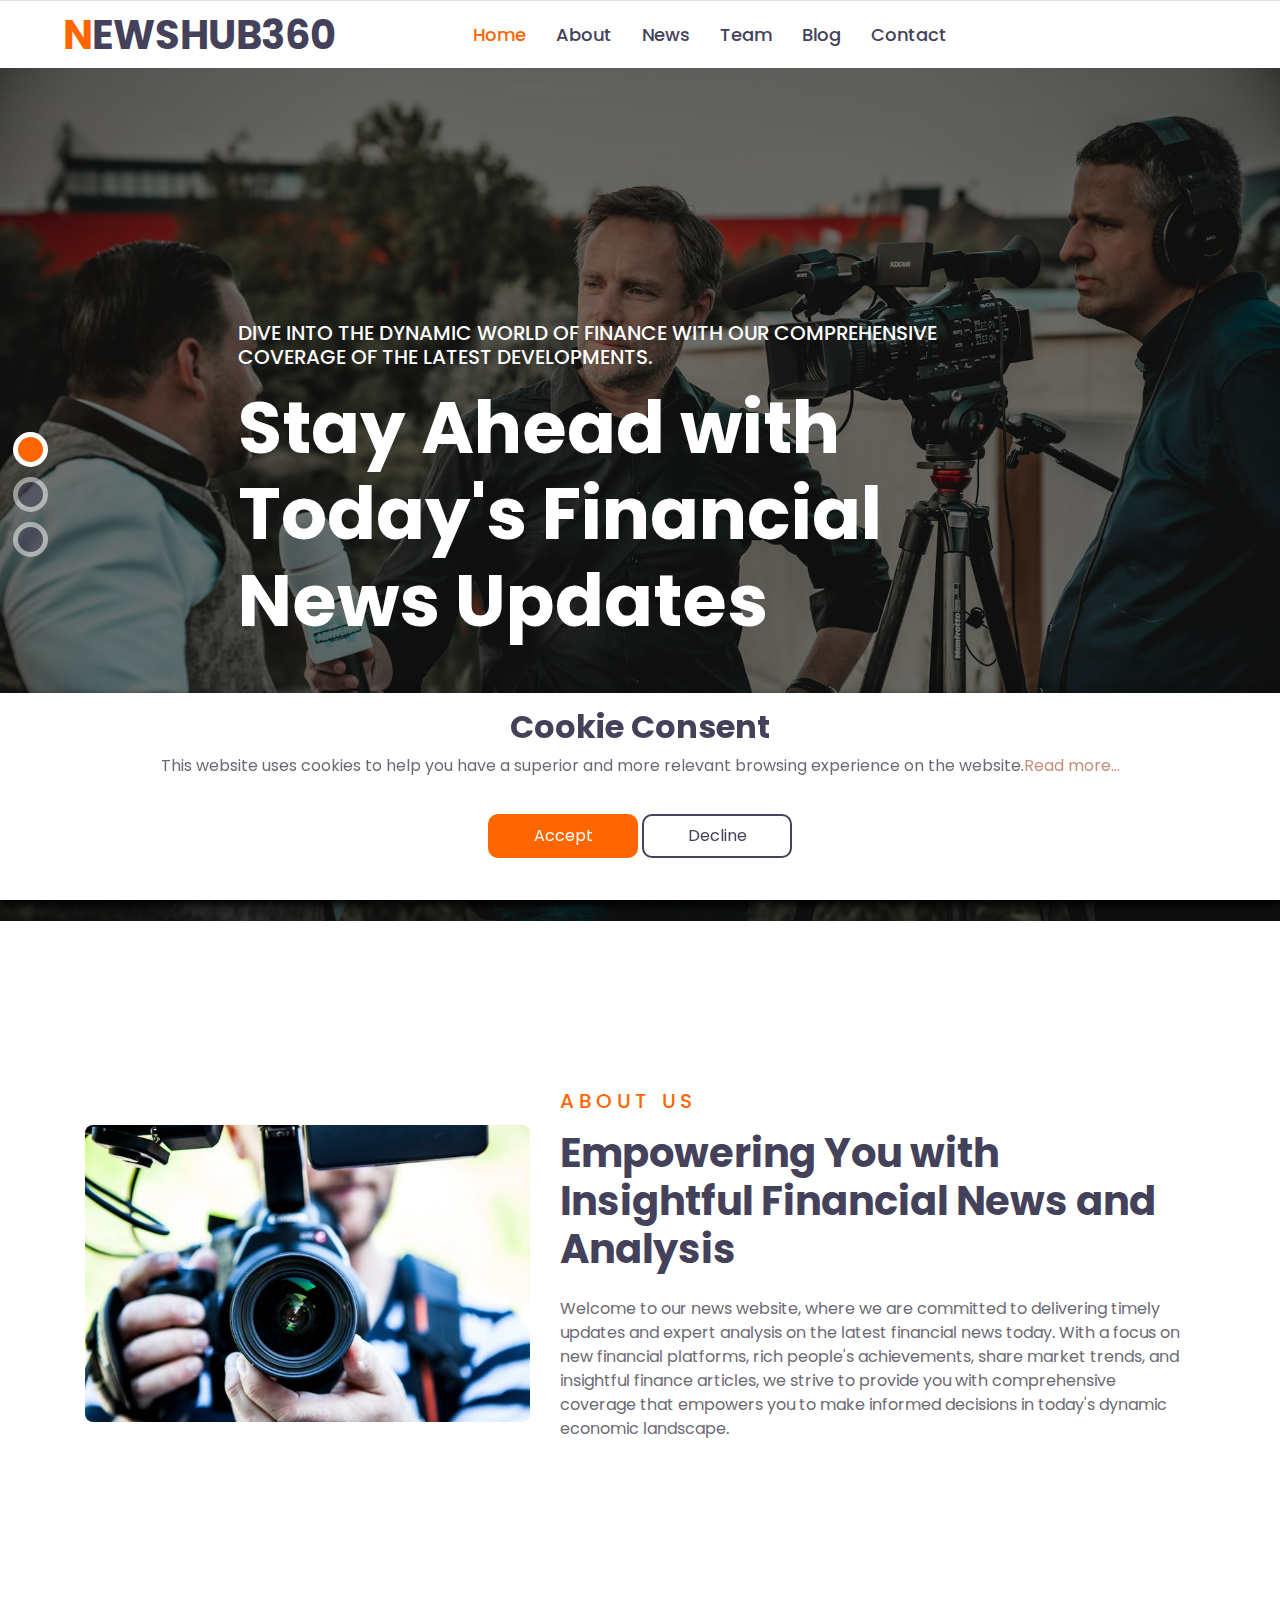
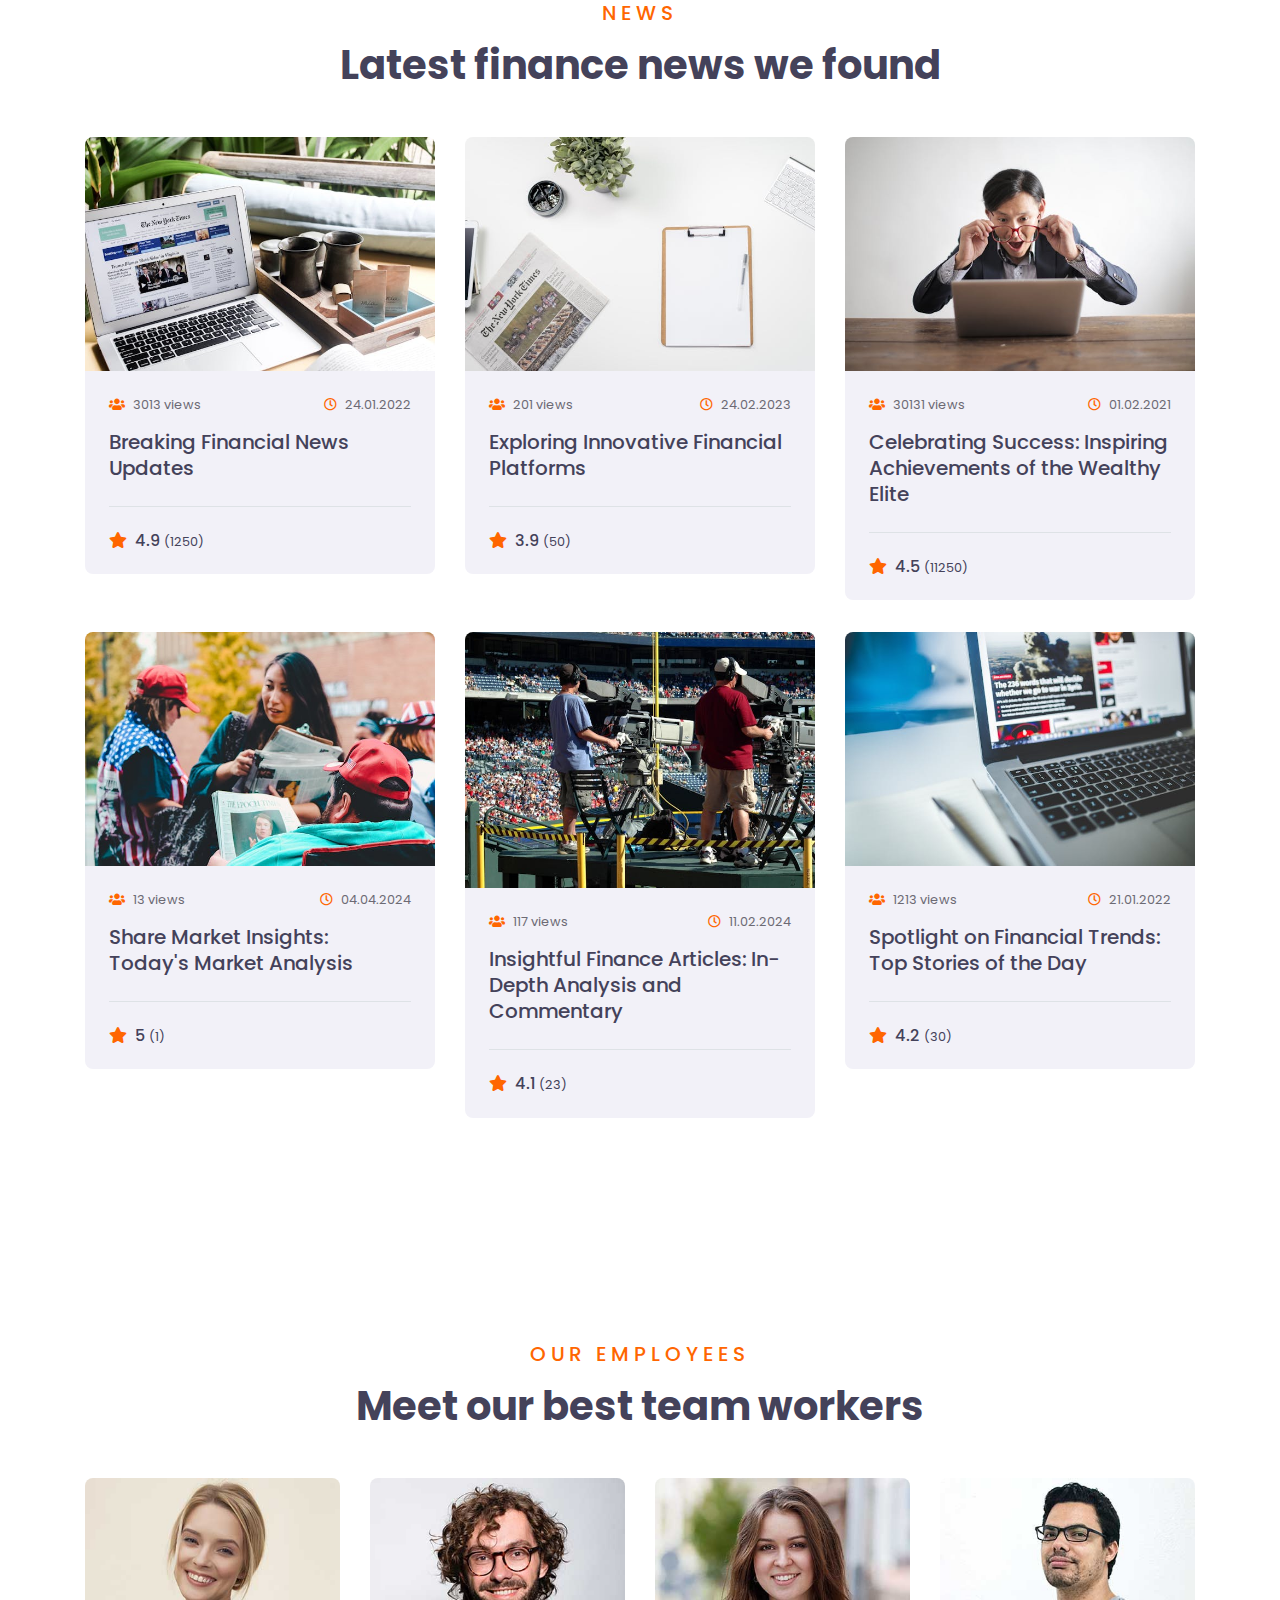
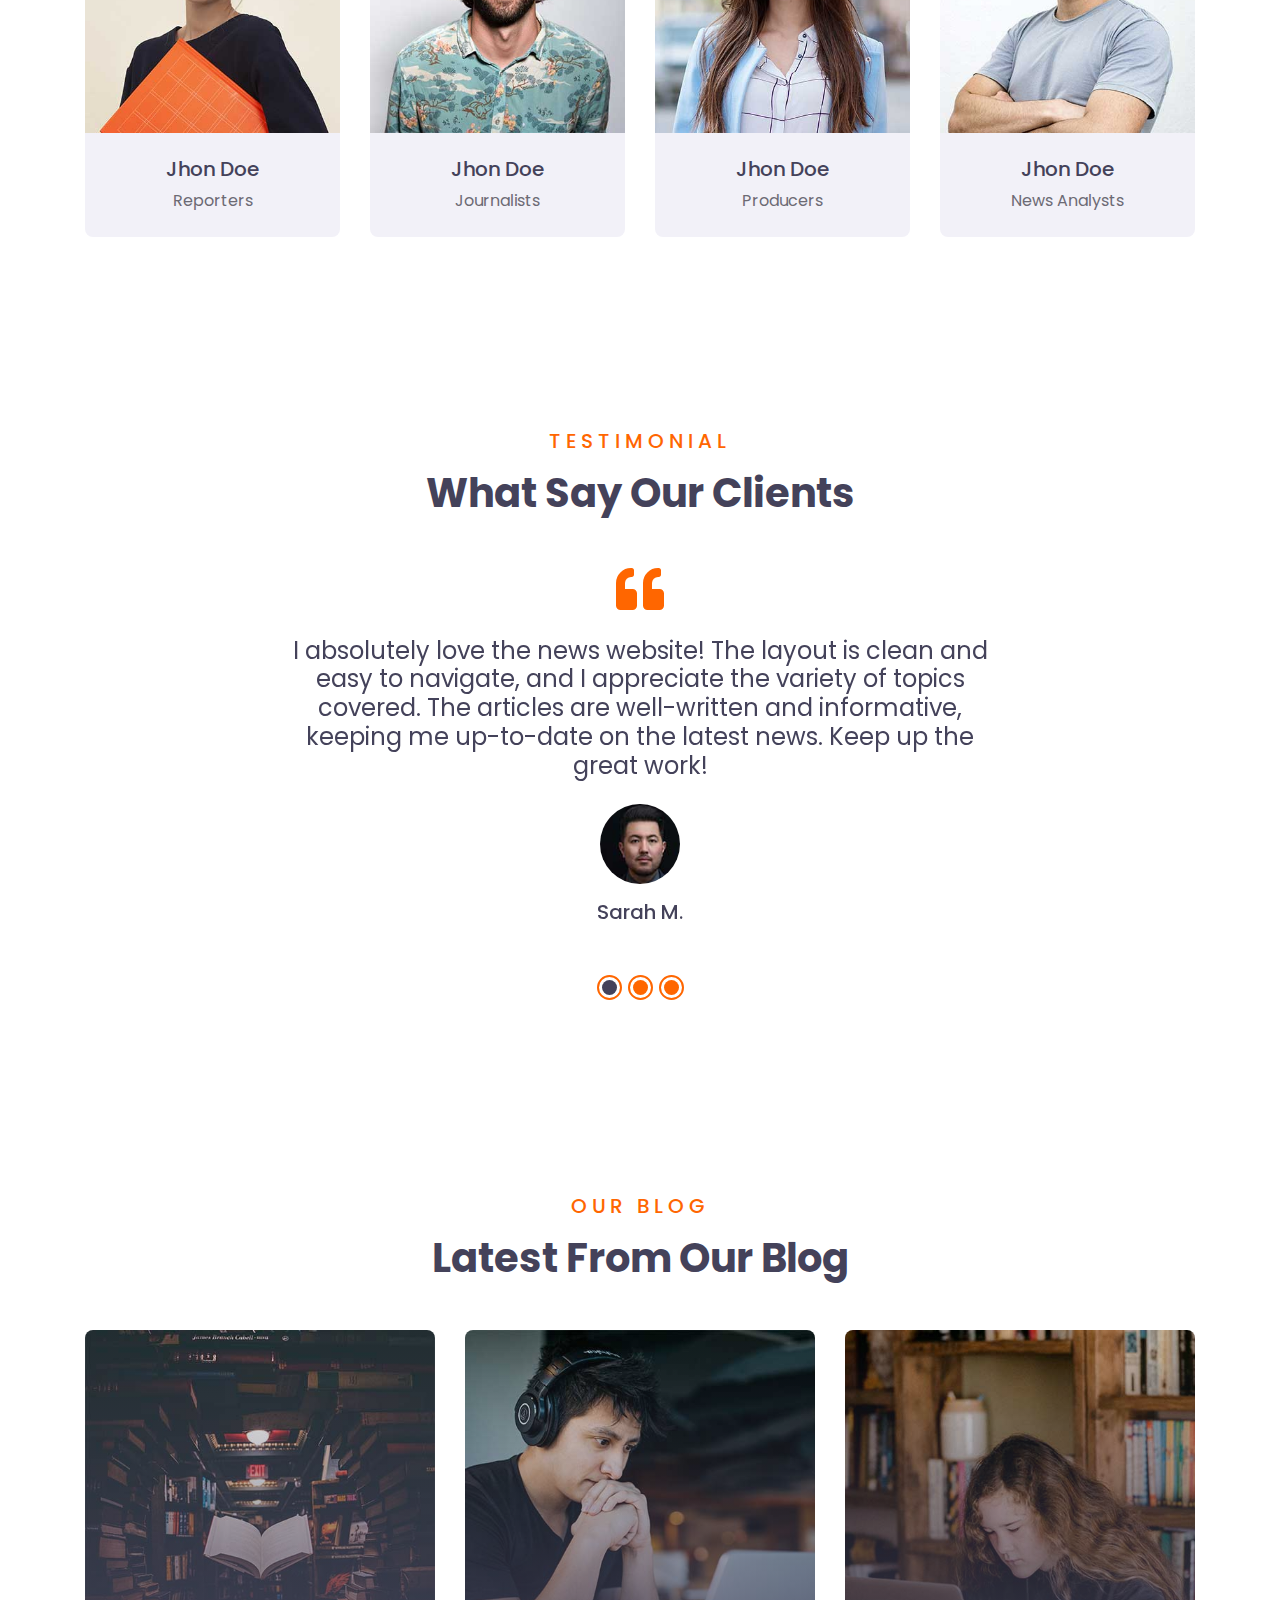
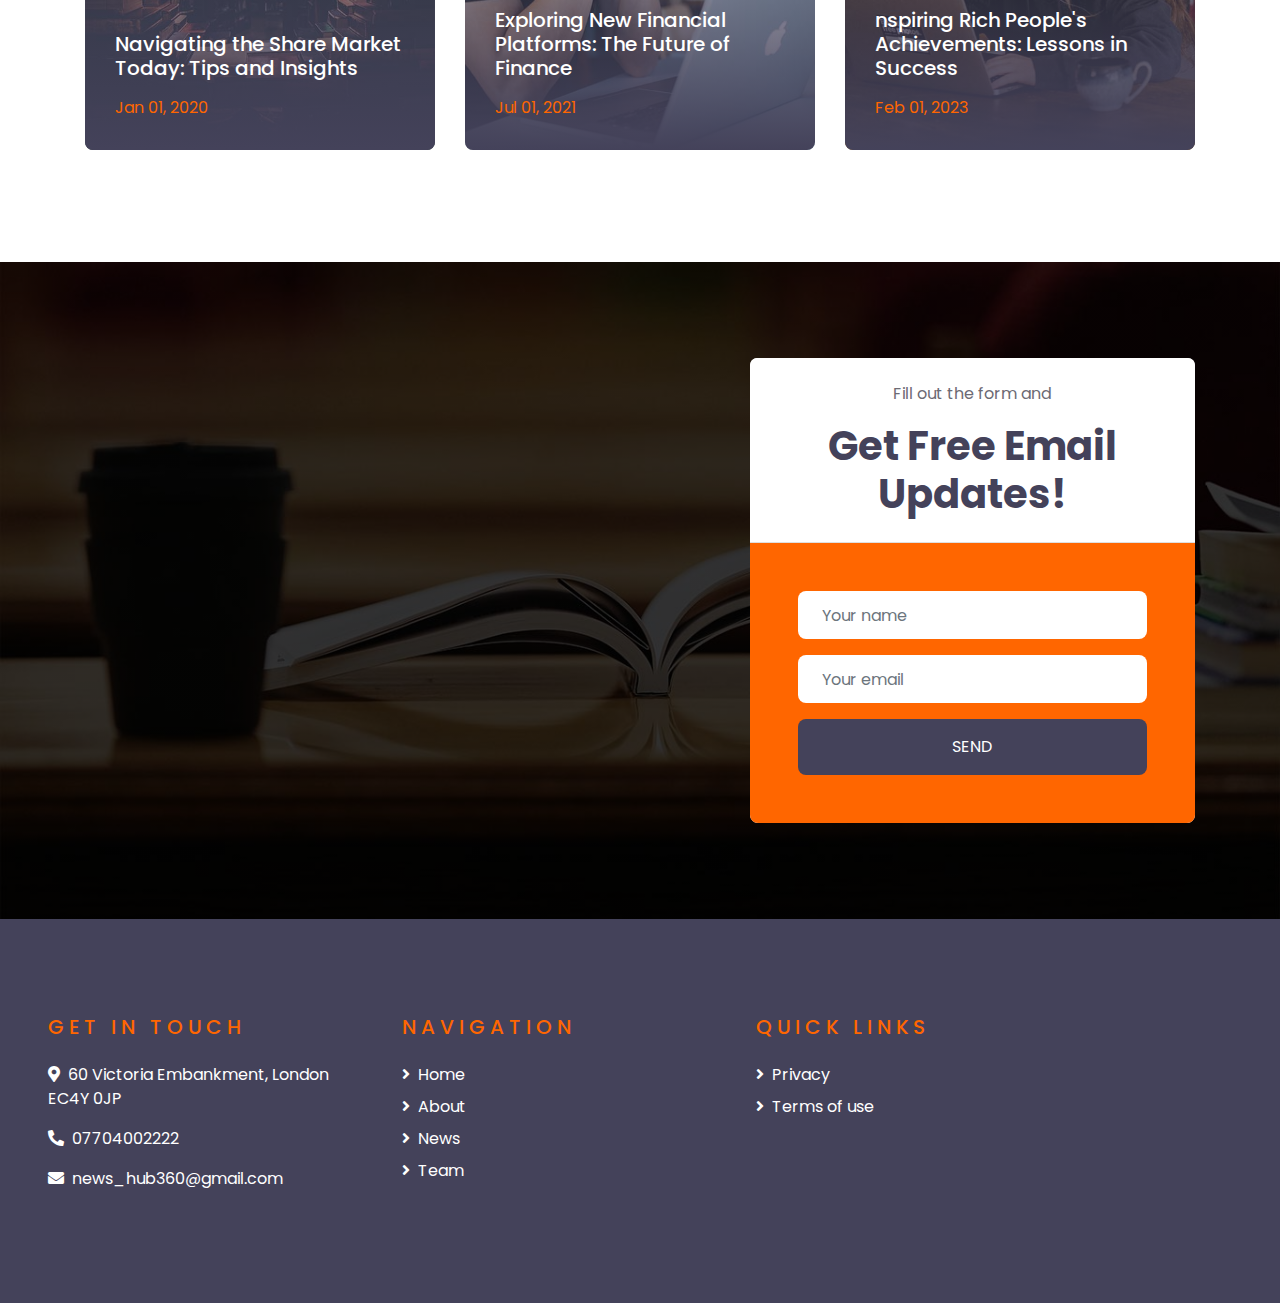
==== commit 853d8459: "WIP" ====
--- a/index.html
+++ b/index.html
@@ -3,7 +3,7 @@
 
 <head>
     <meta charset="utf-8">
-    <title>ECOURSES - Online Courses HTML Template</title>
+    <title>NewsHub360</title>
     <meta content="width=device-width, initial-scale=1.0" name="viewport">
     <meta content="Free HTML Templates" name="keywords">
     <meta content="Free HTML Templates" name="description">
@@ -36,7 +36,7 @@
             </div>
             <div class="col-lg-8">
                 <nav class="navbar navbar-expand-lg bg-light navbar-light py-3 py-lg-0 px-0">
-                    <a href="" class="text-decoration-none d-block d-lg-none">
+                    <a href="index.html" class="text-decoration-none d-block d-lg-none">
                         <h1 class="m-0"><span class="text-primary">N</span>EWSHUB360</h1>
                     </a>
                     <button type="button" class="navbar-toggler" data-toggle="collapse" data-target="#navbarCollapse">
@@ -375,12 +375,13 @@
         <div class="container py-5">
             <div class="row align-items-center">
                 <div class="col-lg-7 mb-5 mb-lg-0">
-                    <iframe src="https://www.google.com/maps/embed?pb=!1m18!1m12!1m3!1d22356.5356037486!2d-0.1276250524792851!3d51.50732193722497!2m3!1f0!2f0!3f0!3m2!1i1024!2i768!4f13.1!3m3!1m2!1s0x487604e29ccf5fd9%3A0x52963a5addd52a99!2sLondon%2C%20UK!5e0!3m2!1sen!2snp!4v1679941910529!5m2!1sen!2snp" width="100%" height="450" frameborder="0" style="border:0;" allowfullscreen="" aria-hidden="false" tabindex="0"></iframe>
+                    <iframe src="https://www.google.com/maps/embed?pb=!1m18!1m12!1m3!1d0.004350530676622286!2d-0.1058921526160953!3d51.51136234900394!2m3!1f0!2f0!3f0!3m2!1i1024!2i768!4f13.1!3m3!1m2!1s0x0%3A0x0!2zNTHCNTExMzUnMDAuOCJTIDDCsDI2JzE0LjciVw!5e0!3m2!1sen!2snp!4v1679943682257!5m2!1sen!2snp&zoom=15" width="100%" height="450" frameborder="0" style="border:0;" allowfullscreen="" aria-hidden="false" tabindex="0"></iframe>
                 </div>
                 <div class="col-lg-5">
                     <div class="card border-0">
                         <div class="card-header bg-light text-center p-4">
-                            <h1 class="m-0">Contact us</h1>
+                            <p>Fill out the form and</p>
+                            <h1 class="m-0">Get Free Email Updates!</h1>
                         </div>
                         <div class="card-body rounded-bottom bg-primary p-5">
                             <form>
@@ -410,8 +411,8 @@
                 <div class="row">
                     <div class="col-md-6 mb-5">
                         <h5 class="text-primary text-uppercase mb-4" style="letter-spacing: 5px;">Get In Touch</h5>
-                        <p><i class="fa fa-map-marker-alt mr-2"></i>123 Street, London, Great Britain</p>
-                        <p><i class="fa fa-phone-alt mr-2"></i>+012 345 67890</p>
+                        <p><i class="fa fa-map-marker-alt mr-2"></i>60 Victoria Embankment, London EC4Y 0JP</p>
+                        <p><i class="fa fa-phone-alt mr-2"></i>07704002222</p>
                         <p><i class="fa fa-envelope mr-2"></i>news_hub360@gmail.com</p>
                     </div>
                     <div class="col-md-6 mb-5">
